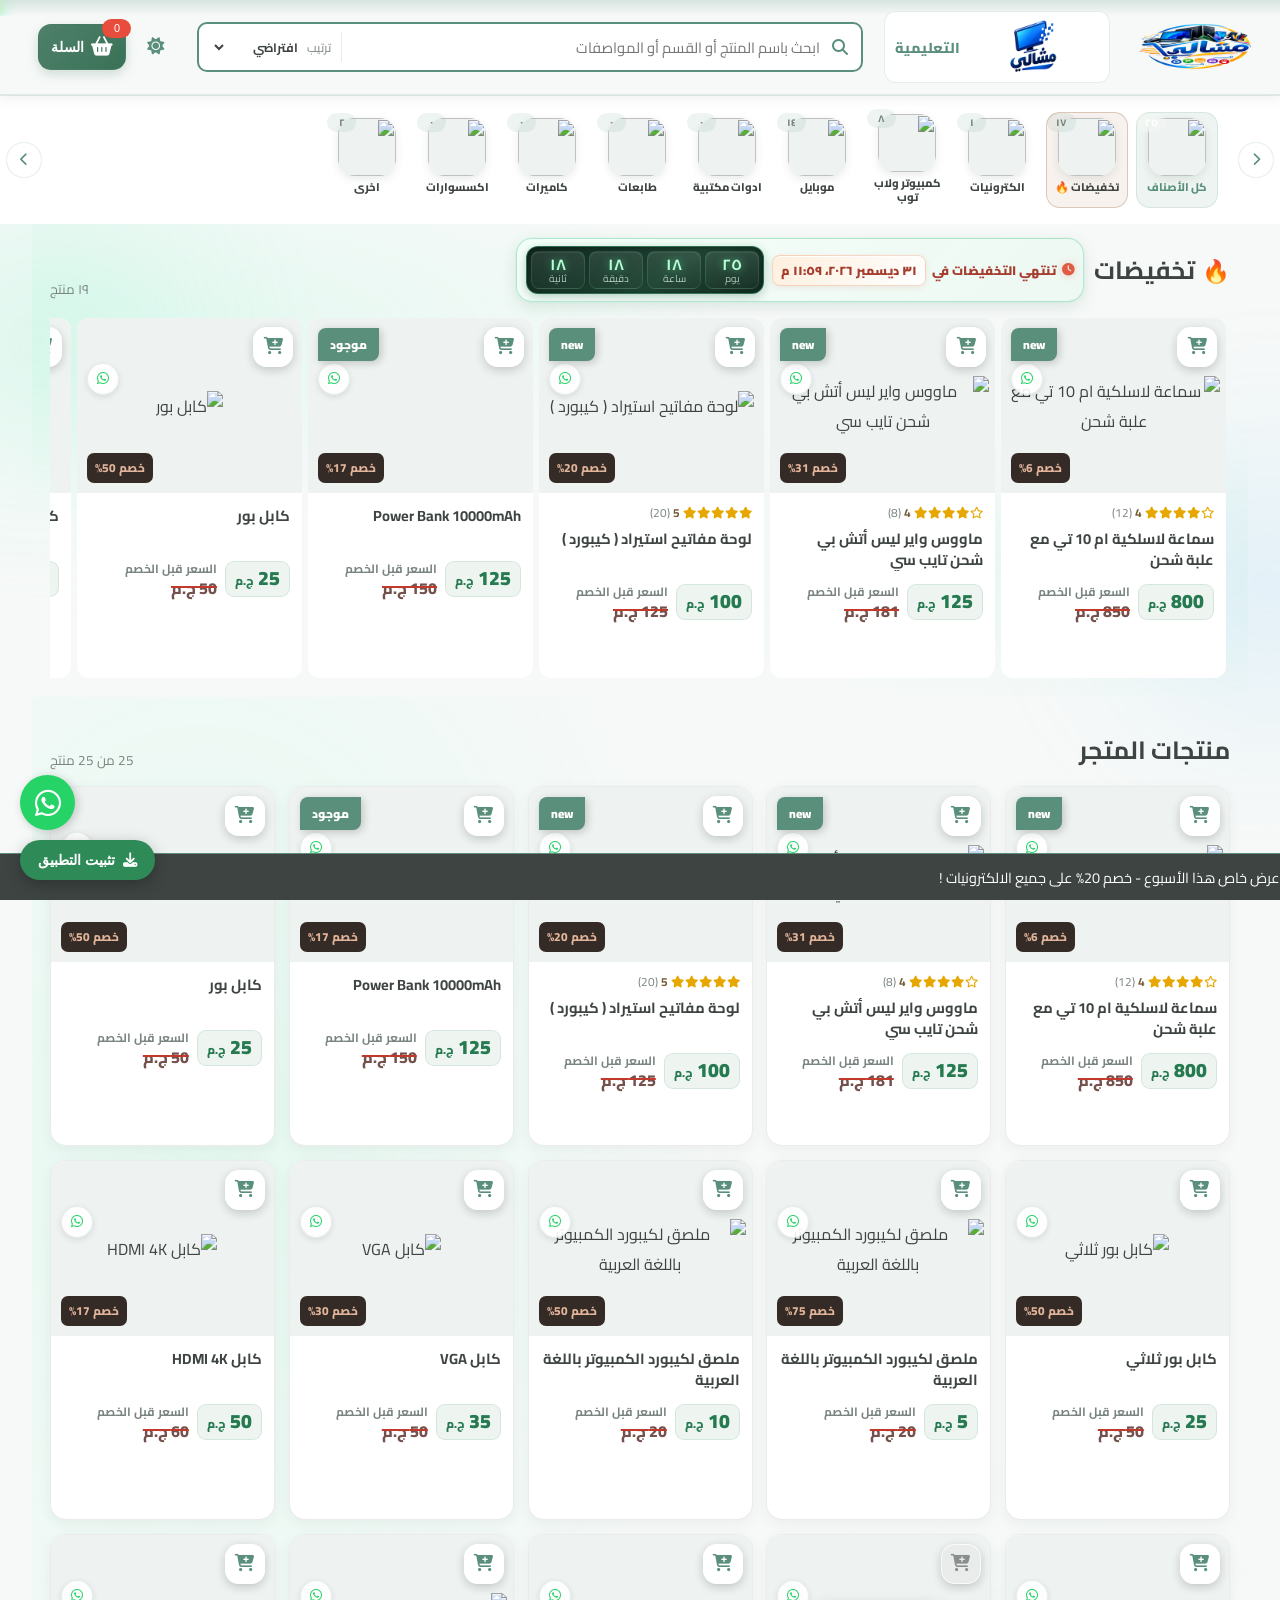
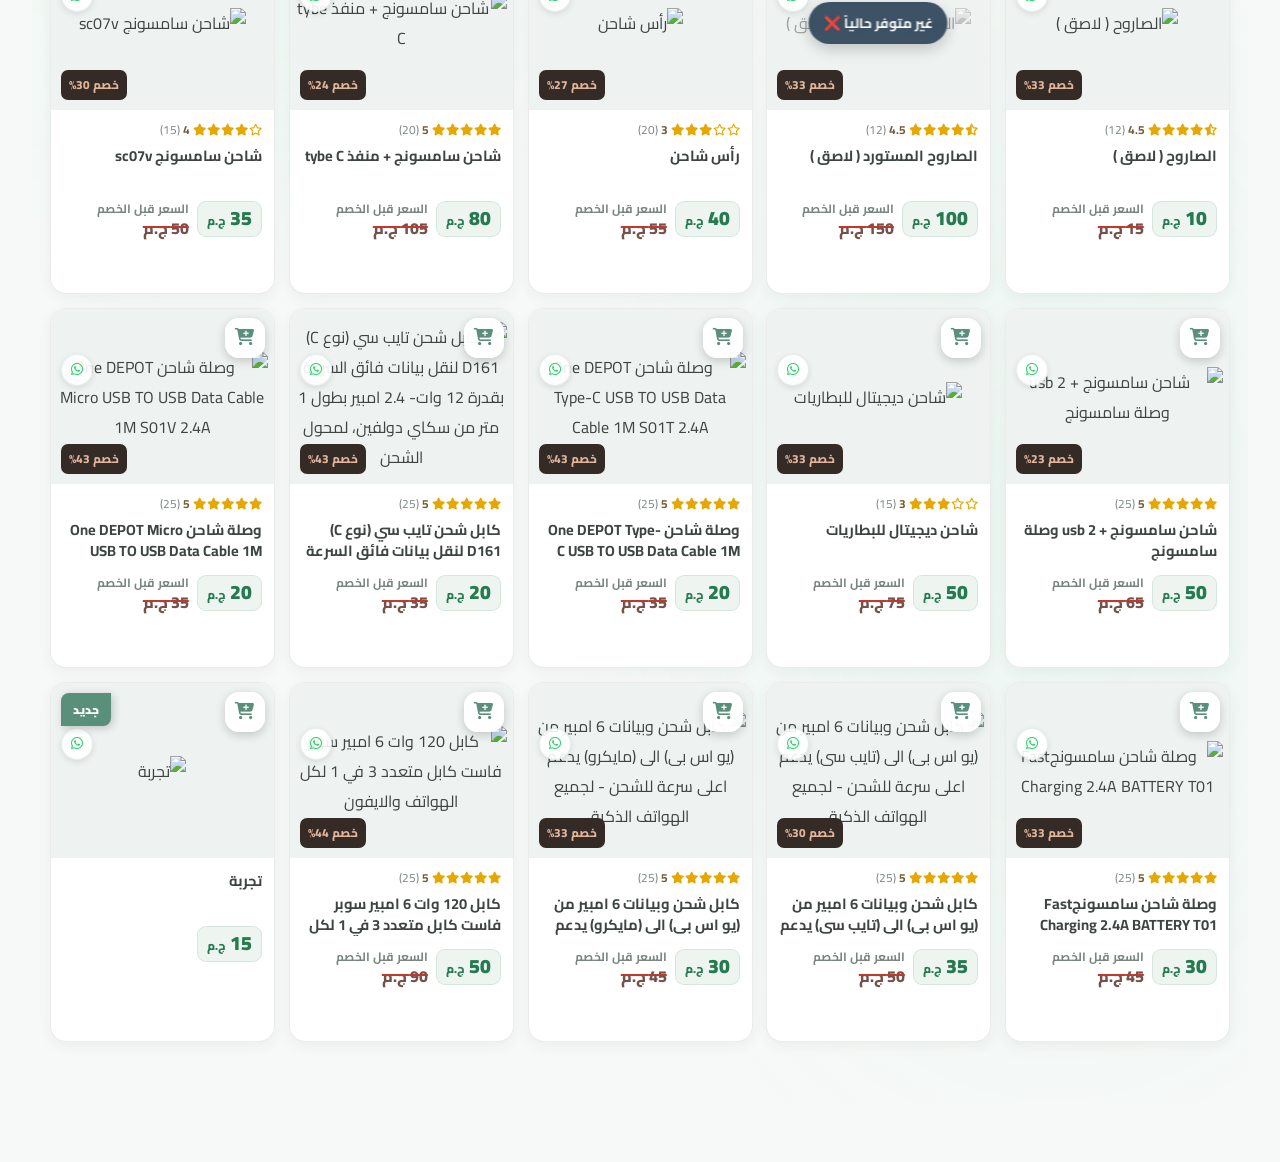
==== index.html @ d58a2458 "Add files via upload" ====
<!DOCTYPE html>
<html lang="ar" dir="rtl">
<head>
    <meta charset="UTF-8">
    <link rel="preload" as="image" href="logo-splash.png" fetchpriority="high">
    <meta name="viewport" content="width=device-width, initial-scale=1.0, viewport-fit=cover">
    <title>متجر مشالى | الإلكترونيات</title>
    <meta id="site-meta-description" name="description" content="متجر مشالى للإلكترونيات والفيديوهات التعليمية — تصفح الأصناف واطلب مباشرة عبر واتساب.">
    <link rel="canonical" href="https://mashily.github.io/mashily-store/">
    <meta property="og:type" content="website">
    <meta property="og:locale" content="ar_AR">
    <meta property="og:url" content="https://mashily.github.io/mashily-store/">
    <meta id="site-og-title" property="og:title" content="متجر مشالى | الإلكترونيات">
    <meta id="site-og-description" property="og:description" content="تصفح أصناف متجر مشالى واطلب مباشرة عبر واتساب.">
    <meta id="site-og-image" property="og:image" content="https://mashily.github.io/mashily-store/logo.png">
    <meta property="og:image:alt" content="متجر مشالى">
    <meta name="twitter:card" content="summary_large_image">
    <meta id="site-twitter-title" name="twitter:title" content="متجر مشالى | الإلكترونيات">
    <meta id="site-twitter-description" name="twitter:description" content="تصفح أصناف متجر مشالى واطلب مباشرة عبر واتساب.">
    <meta id="site-twitter-image" name="twitter:image" content="https://mashily.github.io/mashily-store/logo.png">
    <link rel="manifest" href="manifest.json">
    <meta id="site-theme-color" name="theme-color" content="#f7f9f8">
    <meta id="site-application-name" name="application-name" content="مشالى">
    <link id="site-favicon" rel="icon" type="image/png" href="logo.png">
    <link id="site-apple-touch-icon" rel="apple-touch-icon" href="icon-192.png">
    <link rel="stylesheet" href="style.css">
    <link rel="stylesheet" href="https://cdnjs.cloudflare.com/ajax/libs/font-awesome/6.4.0/css/all.min.css">
    <style>
        .payment-options {
            display: flex;
            gap: 8px;
            justify-content: center;
        }
        .payment-option label {
            display: flex;
            flex-direction: column;
            align-items: center;
            padding: 6px 4px;
            border: 2px solid #ddd;
            border-radius: 10px;
            cursor: pointer;
            transition: all 0.3s;
            width: 55px;
            background: var(--bg);
        }
        .payment-option input[type="radio"] { display: none; }
        .payment-option input[type="radio"]:checked + label { border-color: var(--primary); background: #fff; box-shadow: 0 0 10px rgba(230, 126, 34, 0.3); }
        .payment-option i { font-size: 1.2rem; margin-bottom: 2px; color: var(--primary); }
        .payment-option span { font-size: 0.6rem; font-weight: bold; color: var(--text); }
        .payment-action label {
            border-color: #25d366;
            background: #f0fff4;
        }
        .payment-action label:hover {
            background: #d4edda;
        }
        .payment-action i {
            color: #25d366 !important;
        }
    </style>
</head>
<body>
    <div id="app-splash" class="app-splash" role="status" aria-live="polite">
        <img id="app-splash-image" src="logo-splash.png" alt="شعار متجر مشالى" width="512" height="224" fetchpriority="high" decoding="async">
        <span>جاري تحميل المتجر...</span>
    </div>
    <div class="site-electric-background" aria-hidden="true">
        <span class="site-electric-glow site-electric-glow-one"></span>
        <span class="site-electric-glow site-electric-glow-two"></span>
        <span class="site-electric-trace site-electric-trace-one"></span>
        <span class="site-electric-trace site-electric-trace-two"></span>
    </div>
    <header class="market-header">
        <div class="market-electric-effect" aria-hidden="true">
            <span class="market-electric-bolt"><i class="fas fa-bolt"></i></span>
        </div>
        <div class="market-header-main">
            <a class="market-brand" href="index.html" aria-label="متجر مشالى" onclick="triggerAdmin(event)">
                <img class="store-brand-logo" src="logo.png" alt="شعار متجر مشالى">
            </a>
            <a id="store-academy-link" class="market-academy-link" href="academy.html">
                <img id="store-academy-icon" class="academy-video-icon" src="video.png" alt="" aria-hidden="true">
                <span id="store-academy-name">أكاديمية مشالى للإلكترونيات</span>
            </a>
            <div class="market-search">
                <i class="fas fa-search" aria-hidden="true"></i>
                <input type="search" id="search-input" oninput="searchProducts()" placeholder="ابحث باسم المنتج أو القسم أو المواصفات" autocomplete="off" aria-label="البحث في المنتجات">
                <button type="button" id="search-clear-btn" onclick="clearProductSearch()" aria-label="مسح البحث" hidden><i class="fas fa-times"></i></button>
                <label class="market-sort" for="product-sort">ترتيب
                    <select id="product-sort" onchange="sortProducts(this.value)" aria-label="ترتيب المنتجات">
                        <option value="default">افتراضي</option>
                        <option value="price_low">السعر: الأقل</option>
                        <option value="price_high">السعر: الأعلى</option>
                    </select>
                </label>
            </div>
            <div class="market-actions">
                <div class="market-theme-wrap">
                    <button class="market-icon-button" type="button" onclick="toggleThemeMenu(event)" aria-label="تغيير المظهر"><i id="theme-icon" class="fas fa-moon"></i></button>
                    <div id="theme-menu" class="market-theme-menu">
                        <button onclick="setTheme('dark', event)" title="داكن هادئ"><i class="fas fa-moon"></i></button>
                        <button onclick="setTheme('light', event)" title="فاتح"><i class="fas fa-sun"></i></button>
                        <button onclick="setTheme('white', event)" title="أبيض"><i class="fas fa-circle"></i></button>
                        <button onclick="setTheme('neon', event)" title="نيون"><i class="fas fa-bolt"></i></button>
                        <button onclick="setTheme('gold', event)" title="ذهبي"><i class="fas fa-crown"></i></button>
                        <button onclick="setTheme('ocean', event)" title="أزرق"><i class="fas fa-water"></i></button>
                        <button onclick="setTheme('rose', event)" title="وردي"><i class="fas fa-heart"></i></button>
                        <button onclick="setTheme('mint', event)" title="نعناعي"><i class="fas fa-leaf"></i></button>
                    </div>
                </div>
                <button class="market-icon-button market-badge-button market-cart-button" type="button" onclick="toggleCart(true)" aria-label="سلة المشتريات">
                    <i class="fas fa-shopping-basket"></i><span class="market-cart-label">السلة</span><span id="cart-badge" class="market-badge">0</span>
                </button>
            </div>
        </div>
    </header>
    <nav class="market-category-bar" aria-label="أقسام المتجر">
        <button class="category-scroll-button category-scroll-previous" type="button" onclick="scrollProductCategories(-1)" aria-label="تحريك الأقسام إلى اليمين" title="تحريك الأقسام إلى اليمين">
            <i class="fas fa-chevron-right" aria-hidden="true"></i>
        </button>
        <div id="product-cats" aria-label="أقسام المنتجات"></div>
        <button class="category-scroll-button category-scroll-next" type="button" onclick="scrollProductCategories(1)" aria-label="تحريك الأقسام إلى اليسار" title="تحريك الأقسام إلى اليسار">
            <i class="fas fa-chevron-left" aria-hidden="true"></i>
        </button>
    </nav>

    <section id="offers-catalog" class="offers-catalog" aria-labelledby="offers-catalog-title" hidden>
        <div class="store-catalog-heading">
            <div class="offers-heading-title-group">
                <h2 id="offers-catalog-title">تخفيضات</h2>
                <div class="offers-deadline" data-offers-deadline hidden>
                    <div class="offers-deadline-caption">
                        <i class="fas fa-clock" aria-hidden="true"></i>
                        <span class="offers-deadline-label">تنتهي التخفيضات في</span>
                        <time class="offers-deadline-date" data-offers-end-date></time>
                    </div>
                    <div class="offers-countdown" data-offers-units role="timer" aria-label="الوقت المتبقي لنهاية التخفيضات">
                        <span class="offers-countdown-unit"><strong data-offers-unit="days">0</strong><small>يوم</small></span>
                        <span class="offers-countdown-unit"><strong data-offers-unit="hours">00</strong><small>ساعة</small></span>
                        <span class="offers-countdown-unit"><strong data-offers-unit="minutes">00</strong><small>دقيقة</small></span>
                        <span class="offers-countdown-unit"><strong data-offers-unit="seconds">00</strong><small>ثانية</small></span>
                    </div>
                    <strong class="offers-expired" data-offers-expired hidden>انتهت التخفيضات</strong>
                </div>
            </div>
            <span id="offers-results-count" class="store-results-count"></span>
        </div>
        <div id="offers-products-viewport" class="offers-products-viewport" aria-label="المنتجات المخفضة">
            <div id="offers-products-track" class="offers-products-track"></div>
        </div>
    </section>

    <section class="store-catalog" id="store-catalog" aria-labelledby="store-catalog-title">
        <div class="store-catalog-heading">
            <div class="offers-heading-title-group">
                <h2 id="store-catalog-title">منتجات المتجر</h2>
                <div class="offers-deadline" data-offers-deadline hidden>
                    <div class="offers-deadline-caption">
                        <i class="fas fa-clock" aria-hidden="true"></i>
                        <span class="offers-deadline-label">تنتهي التخفيضات في</span>
                        <time class="offers-deadline-date" data-offers-end-date></time>
                    </div>
                    <div class="offers-countdown" data-offers-units role="timer" aria-label="الوقت المتبقي لنهاية التخفيضات">
                        <span class="offers-countdown-unit"><strong data-offers-unit="days">0</strong><small>يوم</small></span>
                        <span class="offers-countdown-unit"><strong data-offers-unit="hours">00</strong><small>ساعة</small></span>
                        <span class="offers-countdown-unit"><strong data-offers-unit="minutes">00</strong><small>دقيقة</small></span>
                        <span class="offers-countdown-unit"><strong data-offers-unit="seconds">00</strong><small>ثانية</small></span>
                    </div>
                    <strong class="offers-expired" data-offers-expired hidden>انتهت التخفيضات</strong>
                </div>
            </div>
            <span id="store-results-count" class="store-results-count" role="status" aria-live="polite"></span>
        </div>
        <main class="products-grid" id="products-grid" aria-label="منتجات المتجر"></main>
    </section>

    <div class="news-ticker">
        <div class="ticker-content" id="ticker-text">🔥 أهلاً بكم في متجر مشالى للإلكترونيات - جودة نثق بها 🔥</div>
    </div>
    <div id="store-toast" class="store-toast" role="status" aria-live="polite" aria-atomic="true"></div>

    <div id="cart-sidebar" class="cart-sidebar" style="width: 350px; background: var(--card); display:flex; flex-direction:column;">
        <!-- رأس السلة -->
        <div style="display:flex; justify-content:space-between; align-items:center; padding:15px; background: var(--primary); color:white; border-radius: 8px 8px 0 0;">
            <h4 style="margin:0; font-size:1.2rem;">🛒 السلة</h4>
            <button onclick="toggleCart(false)" style="background:none; border:none; color:white; font-size:1.5rem; cursor:pointer; padding:0; width:30px; height:30px; display:flex; align-items:center; justify-content:center;">✕</button>
        </div>

        <!-- قائمة المنتجات - تأخذ كل المساحة المتاحة -->
        <div id="cart-items" style="flex:1; overflow-y:auto; padding:15px; border-bottom: 2px solid var(--primary);"></div>

        <!-- قسم الدفع والإجمالي -->
        <div class="cart-footer" style="background: var(--card); padding: 12px 15px; overflow-y:auto;">
            
            <!-- طريقة الدفع -->
            <div style="margin-bottom:10px;">
                <p style="margin:0 0 7px; font-size:.8rem; color:var(--text-light);">طريقة الدفع المفضلة</p>
                <div class="cart-payment-options">
                    <button class="cart-payment-option active" type="button" aria-pressed="true" aria-expanded="false" onclick="togglePayment('cash', this)">
                        <i class="fas fa-university" style="font-size:0.8rem;"></i> تحويل بنكي
                    </button>
                    <button class="cart-payment-option" type="button" aria-pressed="false" aria-expanded="false" onclick="togglePayment('vodafone', this)">
                        <i class="fas fa-mobile-alt" style="font-size:0.8rem;"></i> فودافون
                    </button>
                    <button class="cart-payment-option" type="button" aria-pressed="false" aria-expanded="false" onclick="togglePayment('instapay', this)">
                        <i class="fas fa-university" style="font-size:0.8rem;"></i> Instapay
                    </button>
                </div>
            </div>

            <!-- معلومات الدفع -->
            <div id="bank-info" class="cart-payment-details" hidden>
                <p>التحويل البنكي:</p>
                <b>اسم البنك: <span id="bank-name-display">—</span></b>
                <b>رقم الحساب: <span id="bank-account-display">—</span></b>
            </div>
            <div id="vodafone-info" style="display:none; background:#fff5f5; border:1px solid var(--primary); color:#c0392b; padding:8px; border-radius:6px; font-size:0.8rem; text-align:center; margin-bottom:10px;">
                <p style="margin:0 0 3px 0; font-weight:bold; font-size:0.75rem;">رقم فودافون:</p>
                <b id="vf-number-display" style="font-size:0.9rem; display:block; letter-spacing:1px;">01551831308</b>
            </div>
            <div id="instapay-info" style="display:none; background:#f3e5f5; border:1px solid var(--primary); color:#6a1b9a; padding:8px; border-radius:6px; font-size:0.8rem; text-align:center; margin-bottom:10px;">
                <p style="margin:0 0 3px 0; font-weight:bold; font-size:0.75rem;">حساب انستاباي:</p>
                <b id="ip-username-display" style="font-size:0.9rem; display:block; letter-spacing:1px;">Mashily@instapay</b>
                <div id="ip-qr-container" style="display:none; margin: 8px auto; width: fit-content;">
                    <img id="ip-qr-image" src="" alt="InstaPay QR" style="max-width: 80px; border-radius: 6px;">
                </div>
            </div>

            <!-- كوبون -->
            <div style="margin-bottom:12px;">
                <label style="display:block; font-size:0.85rem; margin-bottom:4px; color:var(--text);">كوبون:</label>
                <div style="display:flex; gap:4px;">
                    <input type="text" id="coupon-input" placeholder="الكود" style="flex:1; padding:6px; border:1px solid var(--border); border-radius:4px; background:var(--bg); color:var(--text); font-size:0.8rem;">
                    <button onclick="applyCoupon()" style="background:var(--primary); color:white; border:none; padding:6px 10px; border-radius:4px; cursor:pointer; font-weight:bold; font-size:0.75rem;">تطبيق</button>
                </div>
                <div id="coupon-msg" style="font-size:0.7rem; margin-top:3px; text-align:center; font-weight:bold; color:var(--primary);"></div>
            </div>

            <!-- الإجمالي -->
            <div id="cart-total-area" style="background:var(--bg); padding:8px; border-radius:6px; border:1px solid var(--border); margin-bottom:12px;">
                <div style="display:flex; justify-content:space-between; margin-bottom:2px; font-size:0.75rem;">
                    <span style="color:var(--text-light);">الفرعي:</span>
                    <span id="subtotal-price" style="color:var(--text); font-size:0.75rem;">0</span>
                </div>
                <div style="display:flex; justify-content:space-between; align-items:center; padding-top:6px; border-top:1px solid var(--border); font-weight:bold;">
                    <span style="color:var(--text); font-size:0.9rem;">الإجمالي:</span>
                    <div style="color:var(--primary); font-size:1rem; font-weight:900;">
                        <span id="total-price">0</span> <small style="font-size:0.6rem; color:var(--text-light);">ج.م</small>
                    </div>
                </div>
            </div>

            <button class="cart-checkout-btn" type="button" onclick="sendToWhatsApp()">
                <i class="fab fa-whatsapp"></i> تأكيد الطلب عبر واتساب
            </button>

            <!-- زر تفريغ السلة -->
            <button class="cart-clear-btn" type="button" onclick="clearCart()">
                <i class="fas fa-trash-alt"></i> إفراغ السلة
            </button>

</div>
    </div>
    <div id="overlay" class="overlay" onclick="if(event.target === this) { toggleCart(false); closeWishlist(); }"></div>

    <!-- Wishlist Sidebar -->
    <div id="wishlist-sidebar" class="cart-sidebar" style="right: auto; left: -350px; transition: left 0.3s ease;">
        <div style="display:flex; justify-content:space-between; align-items:center; padding:15px;">
            <h4>❤️ المفضلة</h4>
            <button onclick="closeWishlist()" style="background:none; border:none; font-size:1.5rem; cursor:pointer; line-height:1;">✕</button>
        </div>
        <div id="wishlist-items" style="padding:10px; overflow-y:auto; height:calc(100% - 60px);"></div>
    </div>

    <!-- نافذة تفاصيل المنتج المنبثقة -->
    <div id="product-details-modal" onclick="if(event.target === this) closeProductModal()">
        <div class="details-content">
            <button onclick="closeProductModal()" class="close-modal-btn">✕</button>
            
            <div class="modal-body-grid">
                <!-- القسم الأيمن: معرض الصور -->
                <div class="modal-gallery-section">
                    <div class="gallery-container">
                        <button class="gallery-btn prev-btn" onclick="changeGalleryImage(-1)"><i class="fas fa-chevron-left"></i></button>
                        <img id="modal-img" class="gallery-img" src="" alt="Product">
                        <div id="modal-video" style="display:none; width:100%; height:100%; align-items:center; justify-content:center;"></div>
                        <button class="gallery-btn next-btn" onclick="changeGalleryImage(1)"><i class="fas fa-chevron-right"></i></button>
                        <button class="gallery-btn fullscreen-btn" onclick="toggleFullscreen()" title="تكبير الشاشة"><i class="fas fa-expand"></i></button>
                    </div>
                    <div id="modal-dots" class="gallery-dots"></div>
                    <div id="modal-thumbnails" class="gallery-thumbnails"></div>
                </div>

                <!-- القسم الأيسر: البيانات -->
                <div class="modal-info-section">
                    <h2 id="modal-title"></h2>
                    <div id="modal-meta" style="display:flex; gap:8px; align-items:center; flex-wrap:wrap;"></div>
                    
                    <div id="modal-price-area"></div>
                    
                    <p id="modal-desc"></p>
                    
                    <div style="margin-top: 10px;">
                        <h4 style="margin: 0 0 8px 0; color: var(--text);">📋 المواصفات:</h4>
                        <div id="modal-specs"></div>
                    </div>
                    
                    <div style="display: flex; gap: 10px; margin-top: auto; padding-top: 20px;">
                        <button id="modal-add-btn" class="btn" style="flex: 2; font-size: 1.1rem; padding: 12px; display: flex; align-items: center; justify-content: center; gap: 10px; box-shadow: 0 4px 15px rgba(0,0,0,0.1);">
                            <i class="fas fa-cart-plus"></i> إضافة للسلة
                        </button>
                        <button id="modal-wishlist-btn" class="btn" style="flex: 0.6; background: var(--bg); color: var(--text); border: 1px solid var(--border); font-size: 1.3rem; padding: 12px; display: flex; align-items: center; justify-content: center;">
                            <i class="far fa-heart"></i>
                        </button>
                        <button id="modal-share-btn" class="btn" style="flex: 1; background: #25d366; color: white; font-size: 1.1rem; padding: 12px; display: flex; align-items: center; justify-content: center; gap: 10px;">
                            <i class="fab fa-whatsapp"></i> مشاركة
                        </button>
                    </div>
                </div>
            </div>
        </div>
    </div>

    <script src="xlsx.full.min.js"></script>
    <script src="excel-loader.js"></script>
    <script src="script.js"></script>
    <script>
        if ('serviceWorker' in navigator) {
            window.addEventListener('load', function() {
                navigator.serviceWorker.register('sw.js').catch(function(err) {
                    console.log('SW registration failed:', err);
                });
            });
        }
    </script>
    <script>
        // زر تثبيت التطبيق (PWA)
        let deferredPrompt = null;
        window.addEventListener('beforeinstallprompt', (e) => {
            e.preventDefault();
            deferredPrompt = e;
            const btn = document.getElementById('install-btn');
            if (btn) btn.style.display = 'flex';
        });
        window.addEventListener('appinstalled', () => {
            const btn = document.getElementById('install-btn');
            if (btn) btn.style.display = 'none';
        });
        document.addEventListener('DOMContentLoaded', () => {
            const btn = document.getElementById('install-btn');
            if (!btn) return;
            const isInstalled = window.matchMedia('(display-mode: standalone)').matches
                || window.navigator.standalone === true;
            if (isInstalled) {
                btn.style.display = 'none';
                return;
            }

            btn.style.display = 'flex';
            btn.addEventListener('click', async () => {
                if (deferredPrompt) {
                    deferredPrompt.prompt();
                    const choice = await deferredPrompt.userChoice;
                    deferredPrompt = null;
                    if (choice && choice.outcome === 'accepted') btn.style.display = 'none';
                    return;
                }

                const isAppleMobile = /iPhone|iPad|iPod/i.test(navigator.userAgent)
                    || (navigator.platform === 'MacIntel' && navigator.maxTouchPoints > 1);
                if (isAppleMobile) {
                    alert('لتثبيت التطبيق على iPhone أو iPad:\\n1. افتح الموقع في Safari.\\n2. اضغط زر المشاركة.\\n3. اختر «إضافة إلى الشاشة الرئيسية».');
                } else {
                    alert('لتثبيت التطبيق، افتح الموقع في Chrome أو Edge، ثم اختر «تثبيت التطبيق» أو «إضافة إلى الشاشة الرئيسية» من قائمة المتصفح.');
                }
            });
        });
    </script>
    <button id="install-btn" style="display:none; position:fixed; bottom:20px; left:20px; background:#2e8b57; color:white; border:none; padding:12px 18px; border-radius:50px; cursor:pointer; font-weight:bold; font-size:0.9rem; box-shadow:0 4px 15px rgba(0,0,0,0.25); z-index:3000; align-items:center; gap:8px;">
        <i class="fas fa-download"></i> تثبيت التطبيق
    </button>
    <a id="wa-float-btn" href="https://wa.me/201551831308?text=%D8%A3%D8%B1%D9%8A%D8%AF%20%D8%AA%D8%B5%D9%81%D8%AD%20%D8%A7%D9%84%D9%85%D8%AA%D8%AC%D8%B1%3A%20https%3A%2F%2Fmashily.github.io%2Fmashily-store%2F" class="whatsapp-float" target="_blank">
        <i class="fab fa-whatsapp"></i>
    </a>
</body>
</html>
---- style.css ----
/* استيراد الخط العربي الاحترافي */
@import url('https://fonts.googleapis.com/css2?family=Cairo:wght@400;700;900&display=swap');

:root {
    --primary: #5a8f7b;
    --bg: #f7f9f8;
    --card: #eef2f0;
    --text: #3d4442;
    --text-light: #7a8580;
    --card-bg: #ffffff;
    --border: rgba(90,143,123,0.15);
    --ticker-bg: #3d4442;
}
/* Black theme - calm default */
[data-theme="dark"] {
    --primary: #9bb8a7;
    --bg: #141719;
    --card: #1c2022;
    --text: #e5e9e6;
    --text-light: #a5ada8;
    --card-bg: #1c2022;
    --border: rgba(155,184,167,0.16);
    --ticker-bg: #1c2022;
}

[data-theme="light"] {
    --primary: #5a8f7b;
    --bg: #f7f9f8;
    --card: #eef2f0;
    --text: #3d4442;
    --card-bg: #ffffff;
    --text-light: #7a8580;
    --border: rgba(90,143,123,0.15);
    --ticker-bg: #3d4442;
}

/* White Theme - أبيض نقي */
[data-theme="white"] {
    --primary: #2e8b57;
    --bg: #ffffff;
    --card: #f9fafb;
    --text: #1f2937;
    --card-bg: #ffffff;
    --text-light: #6b7280;
    --border: #e5e7eb;
    --ticker-bg: #14532d;
}

/* Ocean Theme - أزرق هادئ */
[data-theme="ocean"] {
    --primary: #2f6f8f;
    --bg: #f4f8fa;
    --card: #e8f0f4;
    --text: #2c3e50;
    --card-bg: #ffffff;
    --text-light: #718391;
    --border: rgba(47,111,143,0.2);
    --ticker-bg: #2c3e50;
}

/* Rose Theme - وردي هادئ */
[data-theme="rose"] {
    --primary: #c97b84;
    --bg: #fdf7f8;
    --card: #f7ecee;
    --text: #4a3b3d;
    --card-bg: #ffffff;
    --text-light: #8a6a6e;
    --border: rgba(201,123,132,0.2);
    --ticker-bg: #4a3b3d;
}

/* Mint Theme - أخضر ناعم */
[data-theme="mint"] {
    --primary: #5b9a7e;
    --bg: #f6faf8;
    --card: #e9f2ee;
    --text: #33423b;
    --card-bg: #ffffff;
    --text-light: #6d8578;
    --border: rgba(91,154,126,0.2);
    --ticker-bg: #33423b;
}

/* Neon Tech Theme */
[data-theme="neon"] {
    --primary: #00D4FF;
    --bg: #000000;
    --card: #0A0A1A;
    --text: #FFFFFF;
    --card-bg: #0A0A1A;
    --text-light: #9aa7b8;
    --border: #00D4FF;
    --ticker-bg: #1A1A2E;
}

/* Premium Gold Theme */
[data-theme="gold"] {
    --primary: #FFD700;
    --bg: #0F0E0B;
    --card: #1A1915;
    --text: #FFFFFF;
    --card-bg: #1A1915;
    --text-light: #b8ad8a;
    --border: #FFD700;
    --ticker-bg: #2C2620;
}

[data-theme="dark"] #theme-icon {
    color: #9bb8a7;
}

body { 
    background: var(--bg); 
    color: var(--text); 
    margin: 0; 
    font-family: 'Cairo', sans-serif; 
    direction: rtl; 
    padding-bottom: 60px; /* مساحة للشريط السفلي */
    transition: 0.3s;
    isolation: isolate;
}

/* الهيدر وشعار مشالي والأكاديمية */
header { 
    background: var(--card); 
    padding: 0; 
    border-bottom: 2px solid var(--primary); 
    position: sticky; 
    top: 0; 
    z-index: 1000;
    box-shadow: 0 2px 10px rgba(0,0,0,0.1);
}
.header-top { display: flex; justify-content: space-between; align-items: center; gap: 10px; }
.logo, .academy-link { 
    text-decoration: none; 
    color: var(--primary); 
    font-weight: 900; 
    font-size: 1.4rem; 
    display: flex; 
    align-items: center; 
    gap: 5px; 
}
.academy-link { font-size: 1rem; background: rgba(230, 126, 34, 0.1); padding: 5px 15px; border-radius: 20px; }

/* زر الثيمات */
#theme-icon {
    color: var(--primary);
    transition: all 0.3s ease;
}

/* تأثيرات الثيمات على الأيقونة */
[data-theme="light"] #theme-icon {
    color: #5a8f7b;
}

[data-theme="white"] #theme-icon {
    color: #2e8b57;
}

[data-theme="ocean"] #theme-icon {
    color: #2f6f8f;
}

[data-theme="rose"] #theme-icon {
    color: #c97b84;
}

[data-theme="mint"] #theme-icon {
    color: #5b9a7e;
}

[data-theme="neon"] #theme-icon {
    color: #00D4FF;
    text-shadow: 0 0 10px #00D4FF;
}

[data-theme="gold"] #theme-icon {
    color: #FFD700;
    text-shadow: 0 0 8px #FFD700;
}

/* أزرار الأقسام (العروض) */
.cat-nav-scroll { 
    display: flex; 
    overflow-x: auto; 
    gap: 12px; 
    padding: 15px 10px; 
    white-space: nowrap; 
    scrollbar-width: none; 
}
.cat-nav-scroll::-webkit-scrollbar { display: none; }

.cat-btn-chip { 
    background: var(--card); 
    color: var(--text); 
    border: 1px solid rgba(0,0,0,0.08); 
    padding: 8px 22px; 
    border-radius: 50px; 
    cursor: pointer; 
    font-size: 0.9rem; 
    font-weight: 700; 
    transition: all 0.3s cubic-bezier(0.25, 0.8, 0.25, 1); 
    box-shadow: 0 2px 6px rgba(0,0,0,0.05);
}
.cat-btn-chip:hover { transform: translateY(-3px); box-shadow: 0 5px 12px rgba(0,0,0,0.1); border-color: var(--primary); color: var(--primary); }
.cat-btn-chip.active { background: var(--primary); color: white; border-color: var(--primary); box-shadow: 0 4px 12px rgba(230, 126, 34, 0.4); }
.cat-btn-chip.active:hover { color: white; transform: translateY(-1px); }

/* كارت المنتج المطور - ضبط المسافات صفر */
.products-grid { 
    display: grid; 
    grid-template-columns: repeat(auto-fill, minmax(150px, 1fr)); 
    gap: 8px; 
    padding: 8px; 
}
.product-card { 
    background: var(--card); 
    border-radius: 10px; 
    overflow: hidden; 
    border: 1px solid rgba(0,0,0,0.05); 
    text-align: center; 
    position: relative; 
    transition: 0.3s;
}
.product-card{cursor: pointer;}

/* --- شارة المنتج الاحترافية الجديدة --- */
.pro-badge {
    position: absolute;
    top: 10px;
    left: 10px; /* تظهر في الزاوية اليسرى العلوية */
    background: var(--primary);
    color: white; 
    font-size: 0.75rem; 
    padding: 5px 12px; 
    font-weight: 900; 
    border-radius: 8px 0 8px 0; /* حواف مائلة عصرية */
    z-index: 10;
    box-shadow: 2px 2px 8px rgba(0,0,0,0.2);
    overflow: hidden; /* لإخفاء لمعان الحركة */
    animation: badgePulse 3s infinite;
}

/* لون خاص للعروض */
.pro-badge.offer {
    background: #e74c3c;
    animation: badgeShake 4s infinite;
}

/* حركة اللمعان الاحترافية */
.pro-badge::before {
    content: '';
    position: absolute;
    top: 0; left: -100%;
    width: 100%; height: 100%;
    background: linear-gradient(90deg, transparent, rgba(255,255,255,0.4), transparent);
    animation: shimmer 2.5s infinite;
}

/* شارة نفدت الكمية */
.out-badge {
    position: absolute; z-index: 2;
    top: 50%; left: 50%;
    transform: translate(-50%, -50%);
    background: rgba(52, 73, 94, 0.95);
    color: white; padding: 8px 15px;
    border-radius: 30px; font-weight: bold;
    font-size: 0.85rem; white-space: nowrap;
    box-shadow: 0 5px 15px rgba(0,0,0,0.2);
    backdrop-filter: blur(2px);
}
.product-unavailable .img-container img {
    filter: grayscale(100%);
    opacity: 0.48;
}
.product-unavailable .qty-btn:disabled,
#modal-add-btn:disabled {
    cursor: not-allowed;
    opacity: 0.75;
}

/* تعريف الحركات */
@keyframes shimmer { 100% { left: 100%; } }
@keyframes badgePulse { 0%, 100% { transform: scale(1); } 50% { transform: scale(1.05); } }
@keyframes badgeShake { 0%, 100% { transform: rotate(0deg); } 10% { transform: rotate(5deg); } 20% { transform: rotate(-5deg); } 30% { transform: rotate(0deg); } }

/* توحيد مقاسات الصور */
.img-container { 
    width: 100%; 
    height: 115px; 
    background: #fff; 
    display: flex; 
    align-items: center; 
    justify-content: center; 
    position: relative; 
    cursor: pointer;
    margin-top: 0; /* مسافة صفر */
}
.img-container img { 
    max-width: 95%; 
    max-height: 95%; 
    object-fit: contain; /* تصغير الصورة بحجم ثابت */
}

/* طبقة معلومات الصنف عند الضغط */
.product-info-overlay {
    position: absolute; 
    top: 0; 
    left: 0; 
    width: 100%; 
    height: 100%;
    background: rgba(230, 126, 34, 0.95); 
    color: white;
    display: flex; 
    align-items: center; 
    justify-content: center;
    padding: 10px; 
    font-size: 0.8rem; 
    font-weight: bold;
    opacity: 0; 
    transition: 0.3s; 
    pointer-events: none; 
    z-index: 5;
    text-align: center;
}
.product-card.show-info .product-info-overlay { opacity: 1; }

/* كارت المنتج المطور - ضغط المسافات لأقصى درجة */
.products-grid { 
    display: grid; 
    grid-template-columns: repeat(auto-fill, minmax(150px, 1fr)); 
    gap: 8px; 
    padding: 8px; 
}

.product-card { 
    background: var(--card); 
    border-radius: 10px; 
    overflow: hidden; 
    border: 1px solid rgba(0,0,0,0.05); 
    text-align: center; 
    position: relative; 
    display: flex;
    flex-direction: column;
    box-shadow: 0 2px 6px rgba(0,0,0,0.08);
    transition: all 0.3s ease;
}

.product-card:hover {
    box-shadow: 0 8px 20px rgba(102, 126, 234, 0.25);
    transform: translateY(-4px) scale(1.02);
    border-color: rgba(102, 126, 234, 0.2);
}

.product-card:hover .img-container img {
    transform: scale(1.08);
}

.product-card:hover .qty-btn {
    background: linear-gradient(135deg, var(--primary) 0%, #667eea 100%);
    transform: scale(1.05);
    box-shadow: 0 4px 12px rgba(102, 126, 234, 0.3);
}


/* توحيد مقاسات الصور وضغطها */
.img-container { 
    width: 100%; 
    height: 125px; /* ارتفاع مضغوط لكارت أصغر */
    background: #fff; 
    display: flex; 
    align-items: center; 
    justify-content: center; 
    position: relative; 
    cursor: pointer;
}

.img-container img { 
    max-width: 95%; 
    max-height: 95%; 
    object-fit: contain;
    transition: transform 0.3s ease;
}

/* منطقة البيانات - ديناميكية */
.product-details { 
    padding: 2px 3px 3px 3px; /* مسافات صفرية تقريباً */
    display: flex;
    flex-direction: column;
    justify-content: flex-end;
    flex-grow: 1;
    gap: 0px; /* لا توجد مسافة بين العناصر */
}

.product-details h4 { 
    margin: 0px 0 0px 0; /* مسافة صفر تماماً */
    padding: 0;
    font-size: 0.7rem; /* خط أصغر */
    line-height: 1.1;
    min-height: auto; /* ديناميكي */
    display: -webkit-box;
    -webkit-line-clamp: 2;
    line-clamp: 2;
    -webkit-box-orient: vertical;
    overflow: hidden;
    color: var(--text);
    font-weight: 600;
}

.price-tag { 
    color: var(--primary); 
    font-weight: 900; 
    margin: 0px 0 0px 0; /* مسافة صفر */
    padding: 0;
    font-size: 0.75rem; 
}

.product-rating {
    display: inline-flex;
    align-items: center;
    justify-content: center;
    gap: 3px;
    color: var(--text-light);
    font-size: 0.62rem;
    line-height: 1.2;
    white-space: nowrap;
}
.rating-stars {
    display: inline-flex;
    gap: 1px;
    color: #e6a700;
    direction: ltr;
}
.rating-value { font-weight: 700; }
.rating-count { color: var(--text-light); }
.modal-info-section .product-rating { font-size: 0.9rem; }

/* عداد العروض الخاصة */
.countdown-timer {
    font-size: 0.7rem;
    color: #c0392b;
    font-weight: bold;
    background: #fff5f5;
    padding: 2px 6px;
    border-radius: 15px;
    margin: 0px 0 0px 0; /* إزالة المسافات */
    border: 1px dashed #e74c3c;
    display: inline-block;
    animation: pulseTimer 2s infinite;
}
@keyframes pulseTimer { 0%, 100% { opacity: 1; } 50% { opacity: 0.8; } }

.qty-btn { 
    background: var(--primary); 
    color: white; 
    border: none; 
    padding: 3px 2px; 
    width: 100%; 
    border-radius: 5px; 
    cursor: pointer; 
    font-weight: bold;
    font-size: 0.62rem;
    transition: all 0.2s;
    margin: 0px 0 0 0; /* مسافة صفر */
}

.qty-btn:hover {
    background: var(--primary-dark, #5a67d8);
    box-shadow: 0 2px 4px rgba(102, 126, 234, 0.3);
}

/* شريط الأخبار في أسفل الشاشة ثابت */
.news-ticker { 
    position: fixed; 
    bottom: 0; 
    left: 0; 
    width: 100%; 
    background: var(--ticker-bg); 
    color: white; 
    padding: 8px 0; 
    z-index: 2000; 
    overflow: hidden;
    border-top: 1px solid var(--primary);
}
.ticker-content { 
    display: inline-block; 
    white-space: nowrap; 
    animation: ticker 20s linear infinite; 
    font-size: 0.9rem;
}
@keyframes ticker { 0% { transform: translateX(-100%); } 100% { transform: translateX(100%); } }

/* أزرار عامة احترافية */
.btn {
    background: var(--primary);
    color: white;
    border: none;
    padding: 10px 20px;
    border-radius: 8px;
    cursor: pointer;
    font-weight: bold;
    transition: all 0.3s ease;
}

.btn:hover {
    transform: translateY(-2px);
    box-shadow: 0 4px 12px rgba(102, 126, 234, 0.3);
}

[data-theme="gold"] .btn {
    color: #000;
}

/* إشعار المشترين */
.social-proof-toast { 
    position: fixed; 
    bottom: 70px; 
    right: 15px; 
    background: var(--card); 
    border: 1px solid var(--primary); 
    padding: 8px 15px; 
    border-radius: 10px;
    box-shadow: 0 4px 15px rgba(0,0,0,0.2);
    z-index: 2500; 
    font-size: 0.8rem; 
    display: none; 
    animation: fadeIn 0.5s;
}
.social-proof-toast.show { display: block; }
@keyframes fadeIn { from { opacity: 0; transform: translateY(20px); } to { opacity: 1; transform: translateY(0); } }

/* السلة الجانبية */
.cart-sidebar { 
    position: fixed; 
    left: -100%; 
    top: 0; 
    width: 300px; 
    height: 100%; 
    background: var(--card); 
    z-index: 3500; 
    transition: 0.4s; 
    box-shadow: 2px 0 15px rgba(0,0,0,0.3);
    pointer-events: auto;
}
.cart-sidebar.active { left: 0; pointer-events: auto; }

#wishlist-sidebar {
    position: fixed !important;
    right: auto !important;
    left: -100% !important;
    width: 300px;
    height: 100%;
    transition: left 0.4s ease !important;
    pointer-events: auto;
    visibility: hidden;
}

#wishlist-sidebar.active {
    left: 0 !important;
    visibility: visible;
}

.overlay { position: fixed; top: 0; left: 0; width: 100%; height: 100%; background: rgba(0,0,0,0.2); display: none; z-index: 2500; pointer-events: none; }
.overlay.active { display: block; pointer-events: auto; }

/* تأثير التحميل skeleton */
.skeleton-card { background: #eee; height: 240px; border-radius: 10px; position: relative; overflow: hidden; }
.skeleton-card::after {
    content: ""; position: absolute; top: 0; left: -100%; width: 100%; height: 100%;
    background: linear-gradient(90deg, transparent, rgba(255,255,255,0.4), transparent);
    animation: loading 1.5s infinite;
}
@keyframes loading { 100% { left: 100%; } }

/* زر واتساب عائم أسفل اليسار */
.whatsapp-float {
    position: fixed;
    bottom: 70px; /* فوق شريط الأخبار */
    left: 20px;
    background: #25d366;
    color: white;
    width: 55px;
    height: 55px;
    border-radius: 50%;
    display: flex;
    align-items: center;
    justify-content: center;
    font-size: 30px;
    box-shadow: 2px 2px 10px rgba(0,0,0,0.2);
    z-index: 2000;
    text-decoration: none;
    transition: 0.3s;
}
.whatsapp-float:hover { transform: scale(1.1); }

/* ضبط شكل السلة */
.cart-sidebar {
    display: flex;
    flex-direction: column;
}

#cart-items {
    flex-grow: 1;
    overflow-y: auto;
    padding: 15px;
}

.cart-item-compact {
    display: flex;
    align-items: center;
    gap: 10px;
    background: var(--bg);
    padding: 10px;
    border-radius: 10px;
    margin-bottom: 10px;
    border: 1px solid rgba(0,0,0,0.05);
    pointer-events: auto;
}

.cart-item-compact button {
    pointer-events: auto;
    cursor: pointer;
}

.cart-item-img {
    width: 45px;
    height: 45px;
    object-fit: contain;
    background: white;
    border-radius: 5px;
}

.cart-footer {
    padding: 0 20px 20px;
    background: var(--card);
    border-top: 2px solid var(--primary);
    box-shadow: 0 -5px 15px rgba(0,0,0,0.05);
}

/* أيقونة المفضلة */
.wishlist-btn {
    position: absolute;
    top: 8px;
    right: 8px;
    background: rgba(255, 255, 255, 0.95);
    border: none;
    width: 32px;
    height: 32px;
    border-radius: 50%;
    cursor: pointer;
    font-size: 1.1rem;
    display: flex;
    align-items: center;
    justify-content: center;
    transition: all 0.3s ease;
    z-index: 15;
    box-shadow: 0 2px 8px rgba(0,0,0,0.15);
    color: #333;
}

.wishlist-btn:hover {
    background: white;
    transform: scale(1.15);
    box-shadow: 0 4px 12px rgba(231, 76, 60, 0.25);
}

.wishlist-btn.active {
    color: #e74c3c;
    animation: heartBeat 0.4s ease;
}

/* تأثيرات خاصة لكل ثيم */

/* Light Theme - Default */
[data-theme="light"] .wishlist-btn {
    background: rgba(255, 255, 255, 0.95);
    color: #333;
}

[data-theme="light"] .wishlist-btn.active {
    color: #e74c3c;
}

/* Neon Theme */
[data-theme="neon"] .wishlist-btn {
    background: rgba(15, 23, 42, 0.95);
    color: #FFFFFF;
}

[data-theme="neon"] .wishlist-btn.active {
    color: #00D4FF;
}

/* Gold Theme */
[data-theme="gold"] .wishlist-btn {
    background: rgba(15, 23, 42, 0.95);
    color: #FFFFFF;
}

[data-theme="gold"] .wishlist-btn.active {
    color: #FFD700;
}

/* Light Theme - Default */
[data-theme="light"] .qty-btn {
    background: linear-gradient(135deg, #e67e22, #d35400);
    box-shadow: 0 2px 8px rgba(230, 126, 34, 0.2);
}

[data-theme="light"] .qty-btn:hover {
    box-shadow: 0 4px 15px rgba(230, 126, 34, 0.4);
}

[data-theme="light"] .product-card {
    border-color: rgba(0,0,0,0.08);
}

/* Neon Theme - Neon Glow */
[data-theme="neon"] .qty-btn {
    background: linear-gradient(135deg, #00D4FF, #9D4EDD);
    box-shadow: 0 0 10px #00D4FF, 0 0 20px #9D4EDD;
    text-shadow: 0 0 10px rgba(0, 212, 255, 0.5);
}

[data-theme="neon"] .qty-btn:hover {
    box-shadow: 0 0 20px #00D4FF, 0 0 30px #9D4EDD;
    transform: scale(1.05) translateY(-2px);
}

[data-theme="neon"] .product-card {
    border-color: #00D4FF;
}

/* Premium Gold Theme - Gold Shine */
[data-theme="gold"] .qty-btn {
    background: linear-gradient(135deg, #FFD700, #FFA500);
    box-shadow: 0 4px 15px rgba(255, 215, 0, 0.4);
}

[data-theme="gold"] .qty-btn:hover {
    box-shadow: 0 6px 20px rgba(255, 215, 0, 0.6);
    transform: scale(1.05) translateY(-2px);
}

[data-theme="gold"] .product-card {
    border-color: #FFD700;
}

@keyframes heartBeat {
    0%, 100% { transform: scale(1); }
    25% { transform: scale(1.3); }
    50% { transform: scale(1.1); }
}
.cat-btn-chip, .product-card, .btn, input, select, textarea {
    transition: background-color 0.3s ease;
}

.social-proof-toast {
    box-shadow: 0 4px 15px rgba(0, 0, 0, 0.1);
}

.cat-btn i {
    margin-left: 8px;
}

/* --- نافذة تفاصيل المنتج (Modal) --- */
#product-details-modal {
    display: none;
    position: fixed;
    top: 0; left: 0;
    width: 100%; height: 100%;
    background: rgba(0,0,0,0.3); /* خلفية أكثر شفافية */
    z-index: 5000;
    align-items: center;
    justify-content: center;
    backdrop-filter: blur(8px); /* زيادة تأثير الضباب */
}

.details-content {
    background: var(--card-bg);
    width: 95%;
    max-width: 1000px; /* عرض أكبر للشاشات الكبيرة */
    border-radius: 15px;
    padding: 0; /* إزالة الحواف الداخلية للتحكم بها في الشبكة */
    position: relative;
    display: flex;
    flex-direction: column;
    box-shadow: 0 10px 30px rgba(0,0,0,0.3);
    border: 1px solid var(--primary);
    max-height: 90vh;
    overflow: hidden;
}

/* تقسيم النافذة لجزئين */
.modal-body-grid {
    display: grid;
    grid-template-columns: 1.2fr 1fr; /* الصورة تأخذ مساحة أكبر قليلاً */
    height: 100%;
    overflow: hidden;
}

/* قسم الصورة */
.modal-gallery-section {
    background: #fff;
    padding: 20px;
    display: flex;
    flex-direction: column;
    justify-content: center;
    border-left: 1px solid rgba(0,0,0,0.05);
}

/* قسم المعلومات */
.modal-info-section {
    padding: 25px;
    overflow-y: auto;
    display: flex;
    flex-direction: column;
    gap: 15px;
    max-height: 85vh; /* لضمان التمرير داخل القسم فقط */
}

/* معرض الصور */
.gallery-container { 
    position: relative; 
    width: 100%; 
    height: 400px; /* تكبير ارتفاع الصورة */
    display: flex; align-items: center; justify-content: center; overflow: hidden;
    cursor: zoom-in; /* شكل المؤشر عند التكبير */
}
.gallery-img { max-width: 100%; max-height: 100%; object-fit: contain; transition: transform 0.3s ease; /* حركة ناعمة للتكبير */ }
.gallery-btn { position: absolute; top: 50%; transform: translateY(-50%); background: rgba(0,0,0,0.1); color: var(--primary); border: none; padding: 10px; cursor: pointer; border-radius: 50%; width: 40px; height: 40px; display: flex; align-items: center; justify-content: center; transition: 0.3s; font-size: 1.2rem; z-index: 100; }
.gallery-btn:hover { background: var(--primary); color: #fff; }
.prev-btn { left: 10px; right: auto; }
.next-btn { right: 10px; left: auto; }

/* زر تكبير الشاشة */
.fullscreen-btn {
    top: 15px; right: 15px; /* في الزاوية العلوية */
    transform: none; /* إلغاء التوسط العمودي */
    background: rgba(255,255,255,0.8);
    color: #333;
    z-index: 10;
}

/* تنسيق وضع ملء الشاشة */
.gallery-container:fullscreen {
    background: #000; /* خلفية سوداء للتركيز */
    display: flex; align-items: center; justify-content: center;
}
.gallery-container:fullscreen .gallery-img {
    max-height: 90vh; /* ضمان عدم خروج الصورة عن الشاشة */
}

.gallery-dots { display: flex; gap: 5px; justify-content: center; margin-top: 10px; }
.dot { width: 10px; height: 10px; background: #ccc; border-radius: 50%; cursor: pointer; }
.dot.active { background: var(--primary); transform: scale(1.2); }

/* شريط الصور المصغرة (Thumbnails) */
.gallery-thumbnails {
    display: flex;
    gap: 10px;
    justify-content: center;
    margin-top: 15px;
    overflow-x: auto;
    padding: 5px;
    scrollbar-width: none; /* إخفاء شريط التمرير */
}
.gallery-thumbnails::-webkit-scrollbar { display: none; }

.thumbnail-img {
    width: 60px; height: 60px;
    object-fit: contain;
    border: 2px solid var(--border);
    border-radius: 8px;
    cursor: pointer;
    transition: all 0.2s ease;
    background: #fff;
    opacity: 0.7;
}
.thumbnail-img:hover { opacity: 1; transform: translateY(-2px); border-color: var(--primary); }
.thumbnail-img.active {
    opacity: 1;
    border-color: var(--primary);
    box-shadow: 0 0 0 2px rgba(230, 126, 34, 0.2);
    transform: scale(1.05);
}

/* تحسينات نافذة المنتج - خطوط كبيرة وأزرار */
#modal-title { font-size: 1.6rem !important; margin: 0 !important; font-weight: 900 !important; line-height: 1.3; }
#modal-desc { font-size: 1rem !important; color: var(--text-light) !important; margin: 0 !important; line-height: 1.6; }
#modal-specs { 
    font-size: 0.95rem !important; 
    line-height: 1.8 !important; 
    color: var(--text) !important; 
    background: var(--bg); 
    padding: 15px; 
    border-radius: 10px; 
    border: 1px solid var(--border);
}
#modal-price-area { font-size: 2rem !important; margin: 10px 0 !important; color: var(--primary); font-weight: 900; }
#modal-meta { font-size: 1rem !important; }

/* زر الإغلاق */
.close-modal-btn {
    position: absolute; top: 15px; left: 15px; 
    background: rgba(0,0,0,0.05); border: none; 
    width: 35px; height: 35px; border-radius: 50%;
    font-size: 1.2rem; cursor: pointer; color: var(--text); 
    z-index: 20; display: flex; align-items: center; justify-content: center;
    transition: 0.3s;
}
.close-modal-btn:hover { background: #e74c3c; color: white; }

/* تجاوب مع الموبايل */
@media (max-width: 768px) {
    header {
        position: static;
    }

    .modal-body-grid { grid-template-columns: 1fr; overflow-y: auto; display: block; }
    .modal-gallery-section { padding: 10px; border-left: none; border-bottom: 1px solid var(--border); }
    .gallery-container { height: 280px; }
    .modal-info-section { padding: 15px; max-height: none; overflow: visible; }
    .details-content { max-height: 95vh; overflow-y: auto; }
}

/* تأثير تحميل الأكاديمية (Skeleton) */
.skeleton-video {
    background: var(--card);
    border-radius: 15px;
    height: 180px;
    position: relative;
    overflow: hidden;
    border: 1px solid var(--border);
}
.skeleton-video::after {
    content: ""; position: absolute; top: 0; left: -100%; width: 100%; height: 100%;
    background: linear-gradient(90deg, transparent, rgba(255,255,255,0.1), transparent);
    animation: loading 1.5s infinite;
}
.skeleton-vid-top { height: 60%; background: rgba(150,150,150,0.15); }
.skeleton-vid-bot { height: 40%; padding: 10px; display: flex; flex-direction: column; gap: 8px; }
.skeleton-line { height: 8px; background: rgba(150,150,150,0.15); border-radius: 4px; }

/* --- تنسيقات الأكاديمية الاحترافية --- */
.academy-hero {
    background: linear-gradient(-45deg, var(--primary), #2c3e50, #2980b9, #6dd5fa);
    background-size: 400% 400%;
    animation: gradientBG 15s ease infinite;
    color: white;
    padding: 30px 20px;
    text-align: center;
    border-radius: 0 0 30px 30px;
    margin-bottom: 30px;
    box-shadow: 0 10px 30px rgba(0,0,0,0.2);
    position: relative;
    overflow: hidden;
}
@keyframes gradientBG {
    0% { background-position: 0% 50%; }
    50% { background-position: 100% 50%; }
    100% { background-position: 0% 50%; }
}
.academy-hero::before {
    content: ''; position: absolute; top: 0; left: 0; width: 100%; height: 100%;
    background: url('https://www.transparenttextures.com/patterns/cubes.png');
    opacity: 0.1;
}
.hero-content { position: relative; z-index: 2; }
.hero-icon { font-size: 2.5rem; margin-bottom: 10px; animation: float 3s ease-in-out infinite; }
.academy-hero h1 { font-size: 2.5rem; margin: 0 0 10px 0; font-weight: 900; text-shadow: 0 2px 10px rgba(0,0,0,0.2); }
.academy-hero p { font-size: 1.1rem; opacity: 0.9; max-width: 600px; margin: 0 auto 20px auto; line-height: 1.6; }
.hero-stats { display: flex; gap: 20px; justify-content: center; flex-wrap: wrap; font-size: 0.9rem; opacity: 0.8; }
.hero-stats span { display: flex; align-items: center; gap: 5px; background: rgba(255,255,255,0.1); padding: 5px 15px; border-radius: 20px; }

@keyframes float { 0%, 100% { transform: translateY(0); } 50% { transform: translateY(-10px); } }

.academy-controls { max-width: 1000px; margin: 0 auto 30px auto; padding: 0 20px; text-align: center; }
.search-box { position: relative; max-width: 500px; margin: 0 auto 20px auto; }
.search-box input { 
    width: 100%; padding: 12px 40px 12px 15px; border-radius: 30px; border: none; 
    background: var(--card); color: var(--text); font-size: 1rem; transition: 0.3s;
    box-shadow: 0 5px 15px rgba(0,0,0,0.08);
}
.search-box input:focus { transform: scale(1.02); box-shadow: 0 8px 25px rgba(0,0,0,0.15); }
.search-box i { position: absolute; right: 15px; top: 50%; transform: translateY(-50%); color: var(--text-light); }

.academy-sort-container {
    display: grid;
    gap: 8px;
    max-width: 320px;
    margin: 0 auto 15px auto;
}
#academy-sort,
#academy-library-filter {
    width: 100%;
    padding: 8px 15px;
    border-radius: 25px;
    border: 2px solid var(--border);
    background: var(--card);
    color: var(--text);
    font-family: 'Cairo', sans-serif;
    cursor: pointer;
    outline: none;
    font-size: 0.9rem;
}
#academy-sort:focus,
#academy-library-filter:focus { border-color: var(--primary); }

.video-grid {
    display: grid;
    grid-template-columns: repeat(auto-fill, minmax(180px, 1fr)); /* تصغير أكثر للكروت */
    gap: 10px; /* تقليل المسافات */
    padding: 10px;
    max-width: 1400px; /* زيادة عرض الحاوية لاستغلال الشاشة */
    margin: 0 auto;
}

.video-card {
    background: var(--card);
    border-radius: 15px;
    overflow: hidden;
    box-shadow: 0 5px 15px rgba(0,0,0,0.03);
    transition: transform 0.3s ease, box-shadow 0.3s ease;
    border: 1px solid rgba(0,0,0,0.03);
    position: relative;
    display: flex;
    flex-direction: column;
    cursor: pointer;
}
.video-card:hover { transform: translateY(-5px); box-shadow: 0 15px 35px rgba(0,0,0,0.1); }

.video-thumbnail {
    position: relative;
    width: 100%;
    padding-top: 60%; /* تكبير ارتفاع الفيديو قليلاً */
    background: #000;
    overflow: hidden;
}
.video-thumbnail img {
    position: absolute; top: 0; left: 0; width: 100%; height: 100%;
    object-fit: cover; transition: transform 0.5s ease;
}
.video-card:hover .video-thumbnail img { transform: scale(1.1); }

.video-favorite-btn {
    position: absolute;
    top: 8px;
    right: 8px;
    z-index: 3;
    width: 36px;
    height: 36px;
    border: 0;
    border-radius: 50%;
    background: rgba(0, 0, 0, 0.65);
    color: white;
    cursor: pointer;
    font-size: 1.1rem;
}
.video-favorite-btn.active { color: #ff4d6d; }
.video-favorite-btn:focus-visible,
.video-resume-btn:focus-visible { outline: 3px solid var(--primary); outline-offset: 2px; }

.video-completed-badge {
    position: absolute;
    top: 8px;
    left: 8px;
    z-index: 2;
    padding: 4px 7px;
    border-radius: 20px;
    background: rgba(22, 163, 74, 0.95);
    color: white;
    font-size: 0.68rem;
    font-weight: bold;
}

.video-card-progress {
    position: absolute;
    bottom: 0;
    right: 0;
    left: 0;
    z-index: 2;
    height: 5px;
    background: rgba(255, 255, 255, 0.45);
}
.video-card-progress span {
    display: block;
    height: 100%;
    background: #e11d48;
    transition: width 0.3s ease;
}

/* شارة مدة الفيديو */
.video-duration {
    position: absolute;
    bottom: 8px;
    left: 8px; /* تظهر في الزاوية اليسرى */
    background: rgba(0, 0, 0, 0.75);
    color: white;
    padding: 2px 6px;
    border-radius: 4px;
    font-size: 0.7rem;
    font-weight: bold;
    backdrop-filter: blur(2px);
}

.play-icon-overlay {
    position: absolute; top: 50%; left: 50%; transform: translate(-50%, -50%);
    width: 60px; height: 60px;
    background: rgba(230, 126, 34, 0.9);
    border-radius: 50%;
    display: flex; align-items: center; justify-content: center;
    color: white; font-size: 1.5rem;
    opacity: 0; transition: 0.3s;
    box-shadow: 0 0 0 0 rgba(230, 126, 34, 0.5);
}
.video-card:hover .play-icon-overlay { opacity: 1; animation: pulsePlay 1.5s infinite; }
@keyframes pulsePlay { 0% { box-shadow: 0 0 0 0 rgba(230, 126, 34, 0.7); } 70% { box-shadow: 0 0 0 15px rgba(230, 126, 34, 0); } 100% { box-shadow: 0 0 0 0 rgba(230, 126, 34, 0); } }

.video-content { padding: 8px; flex-grow: 1; display: flex; flex-direction: column; } /* تقليل الحواف أكثر */
.video-meta { display: flex; justify-content: space-between; align-items: center; margin-bottom: 5px; }
.video-cat { font-size: 0.7rem; background: rgba(230, 126, 34, 0.1); color: var(--primary); padding: 2px 8px; border-radius: 10px; font-weight: bold; }
.video-status { font-size: 0.75rem; }

.video-title { font-size: 0.85rem; font-weight: bold; margin-bottom: 5px; line-height: 1.3; color: var(--text); flex-grow: 1; }

.video-btn {
    width: 100%; padding: 6px; border: none; border-radius: 6px;
    background: var(--bg); color: var(--text); border: 1px solid var(--border);
    cursor: pointer; font-weight: bold; transition: 0.3s; font-size: 0.8rem;
    display: flex; align-items: center; justify-content: center; gap: 8px;
}
.video-btn:hover { background: var(--primary); color: white; border-color: var(--primary); }
.video-resume-btn { background: rgba(230, 126, 34, 0.12); color: var(--primary); }

/* Locked Video Style */
.video-card.locked .video-thumbnail img { filter: blur(3px) grayscale(80%); }
.video-card.locked .play-icon-overlay { background: rgba(50, 50, 50, 0.9); animation: none; }
.video-card.locked .play-icon-overlay i::before { content: "\f023"; } /* Lock icon */

/* Video Modal */
.video-modal-overlay {
    position: fixed; top: 0; left: 0; width: 100%; height: 100%;
    background: rgba(0,0,0,0.9); z-index: 6000;
    display: none;
    align-items: flex-start; /* تعديل: لضمان ظهور أعلى النافذة دائماً */
    justify-content: center;
    backdrop-filter: blur(5px);
    overflow-y: auto; /* السماح بالتمرير إذا كان المحتوى أطول من الشاشة */
    padding: 5vh 15px; /* إضافة مسافة علوية وسفلية لتجنب الالتصاق بالحواف */
}
.video-modal-content {
    width: 90%; max-width: 900px;
    background: black; border-radius: 15px; overflow: hidden;
    box-shadow: 0 20px 50px rgba(0,0,0,0.5);
    position: relative;
}
.video-frame-container { position: relative; padding-top: 56.25%; }
.video-frame-container iframe, .video-frame-container video { position: absolute; top: 0; left: 0; width: 100%; height: 100%; }
.video-frame-container:fullscreen,
.video-frame-container:-webkit-full-screen {
    width: 100vw;
    height: 100vh;
    padding: 0;
    background: #000;
}
#active-academy-video:fullscreen,
#active-academy-video:-webkit-full-screen {
    width: 100vw;
    height: 100vh;
    object-fit: contain;
    background: #000;
}
.academy-fullscreen-btn {
    position: absolute;
    top: 12px;
    left: 12px;
    z-index: 5;
    display: inline-flex;
    align-items: center;
    justify-content: center;
    width: 42px;
    height: 42px;
    border: 1px solid rgba(255,255,255,0.45);
    border-radius: 8px;
    background: rgba(0,0,0,0.72);
    color: #fff;
    cursor: pointer;
    font-size: 1.1rem;
}
.academy-fullscreen-btn:hover,
.academy-fullscreen-btn:focus-visible {
    background: var(--primary);
    outline: 2px solid #fff;
    outline-offset: 2px;
}
.video-unavailable-message {
    position: absolute;
    inset: 0;
    display: flex;
    align-items: center;
    justify-content: center;
    padding: 20px;
    color: #fff;
    text-align: center;
}
.academy-player-notice {
    padding: 8px 14px;
    background: #33270d;
    color: #ffe6a3;
    text-align: center;
    font-size: 0.9rem;
}
.academy-player-notice[hidden] {
    display: none;
}
.close-video-btn { position: absolute; top: -40px; right: 0; color: white; background: none; border: none; font-size: 2rem; cursor: pointer; transition: 0.3s; }
.close-video-btn:hover { color: var(--primary); transform: rotate(90deg); }

/* شريط التقدم للفيديو */
.video-progress-container {
    width: 100%; height: 5px; background: #222; position: relative; display: none;
}
.video-progress-bar {
    height: 100%; background: var(--primary); width: 0%;
    transition: width 0.1s linear;
    box-shadow: 0 0 10px var(--primary);
}

/* قسم المرفقات في النافذة */
.video-attachments {
    padding: 15px 20px;
    display: flex;
    gap: 10px;
    flex-wrap: wrap;
}
.attachment-btn {
    background: #222;
    color: #ccc;
    text-decoration: none;
    padding: 8px 15px;
    border-radius: 5px;
    font-size: 0.85rem;
    display: flex; align-items: center; gap: 8px;
    transition: 0.3s; border: 1px solid #333;
}
.attachment-btn:hover { background: var(--primary); color: white; border-color: var(--primary); }

/* تفاعلات الفيديو (لايك وتعليقات) */
.video-interactions {
    padding: 0 20px 20px 20px;
    border-top: 1px solid #333;
    color: #fff;
    background: #000;
}
.video-actions {
    padding: 15px 0;
    display: flex;
    gap: 15px;
}

/* --- شريط تقدم المستخدم --- */
.user-profile-bar {
    background: rgba(255, 255, 255, 0.05);
    border: 1px solid #333;
    border-radius: 10px;
    padding: 12px 15px;
    margin-bottom: 15px;
    display: flex;
    justify-content: space-between;
    align-items: center;
    gap: 15px;
}
.user-info {
    display: flex;
    align-items: center;
    gap: 8px;
    font-weight: bold;
    font-size: 1rem;
}
#edit-username-btn {
    background: none;
    border: none;
    color: #999;
    cursor: pointer;
    font-size: 0.8rem;
    padding: 2px 5px;
    transition: color 0.3s;
}
#edit-username-btn:hover { color: var(--primary); }
.user-info i {
    color: var(--primary);
    font-size: 1.3rem;
}
.level-info {
    display: flex;
    align-items: center;
    gap: 10px;
    flex-grow: 1;
    max-width: 400px;
}
.level-badge {
    background: var(--primary);
    color: white;
    padding: 3px 10px;
    border-radius: 15px;
    font-size: 0.75rem;
    font-weight: bold;
}
.progress-container {
    flex-grow: 1;
    height: 8px;
    background: #333;
    border-radius: 4px;
    overflow: hidden;
}
.progress-bar {
    height: 100%;
    width: 0%;
    background: var(--primary);
    border-radius: 4px;
    transition: width 0.5s ease;
    box-shadow: 0 0 8px var(--primary);
}
#profile-points {
    font-size: 0.8rem;
    color: #ccc;
    font-weight: bold;
    min-width: 100px;
    text-align: left;
}

.video-actions {
    padding: 15px 0;
    display: flex;
    gap: 15px;
}
.action-btn {
    background: rgba(255,255,255,0.1);
    border: 1px solid rgba(255,255,255,0.2);
    color: #fff;
    padding: 8px 20px;
    border-radius: 20px;
    cursor: pointer;
    display: flex; align-items: center; gap: 8px;
    transition: 0.3s; font-family: 'Cairo', sans-serif;
}
.action-btn:hover { background: rgba(255,255,255,0.2); }
.action-btn.active { background: var(--primary); border-color: var(--primary); color: white; animation: pulse 0.3s; }

.action-btn.dislike-active {
    background: #e74c3c; /* لون أحمر للديسلايك */
    border-color: #e74c3c;
    color: white;
}

.comment-form { display: flex; gap: 10px; margin-bottom: 15px; }
.comment-form input {
    flex: 1; background: #222; border: 1px solid #444; color: #fff;
    padding: 10px; border-radius: 5px; font-family: 'Cairo', sans-serif;
}
.comment-form input:focus { border-color: var(--primary); outline: none; }
.btn-send {
    background: var(--primary); border: none; color: white;
    width: 45px; border-radius: 5px; cursor: pointer; transition: 0.3s;
}
.btn-send:hover { background: #d35400; }

.comments-list {
    max-height: 200px; overflow-y: auto;
    display: flex; flex-direction: column; gap: 10px;
    padding-right: 5px;
}
.comments-list::-webkit-scrollbar { width: 5px; }
.comments-list::-webkit-scrollbar-thumb { background: #444; border-radius: 3px; }

.comment-item {
    background: #1a1a1a;
    padding: 10px;
    border-radius: 8px;
    font-size: 0.9rem;
    border: 1px solid #333;
    display: flex;
    flex-direction: column;
    gap: 5px;
}
.comment-header { display: flex; justify-content: space-between; margin-bottom: 5px; font-size: 0.75rem; color: #888; }
.comment-user { font-weight: bold; color: var(--primary); display: flex; align-items: center; gap: 5px; }

/* --- نظام الرد على التعليقات --- */
.comment-actions {
    margin-top: 8px;
    display: flex;
    align-items: center;
    gap: 15px;
}

.reply-btn {
    background: none;
    border: none;
    color: #999;
    cursor: pointer;
    font-size: 0.8rem;
    padding: 2px 5px;
    transition: color 0.3s;
    font-family: 'Cairo', sans-serif;
}
.reply-btn:hover {
    color: var(--primary);
}
.reply-btn i {
    margin-left: 4px;
}

.like-comment-btn {
    background: none;
    border: none;
    color: #999;
    cursor: pointer;
    font-size: 0.8rem;
    padding: 2px 5px;
    transition: color 0.3s;
    font-family: 'Cairo', sans-serif;
    display: flex;
    align-items: center;
    gap: 5px;
}

.like-comment-btn:hover {
    color: var(--primary);
}

.like-comment-btn.active {
    color: var(--primary);
}

.replies-container {
    margin-top: 10px;
    margin-right: 25px;
    border-right: 2px solid #333;
    padding-right: 15px;
    display: flex;
    flex-direction: column;
    gap: 10px;
}

.reply-item {
    background: #222; /* لون أغمق قليلاً للردود */
    border-color: #444;
}

/* --- تمييز ردود المشرف --- */
.reply-item.admin-reply {
    background: #191c29; /* لون أزرق داكن خفيف */
    border: 1px solid #4361ee80; /* إطار بلون الثيم */
}

.admin-reply .comment-user {
    color: #4cc9f0; /* لون مميز لاسم المشرف */
    font-weight: bold;
}

.reply-form-container {
    display: flex;
    gap: 8px;
    margin-top: 10px;
    padding-top: 10px;
    border-top: 1px solid #333;
}
.reply-form-container input { flex: 1; background: #333; border: 1px solid #555; color: #fff; padding: 8px; border-radius: 5px; font-size: 0.9rem; }
.reply-form-container button { background: var(--primary); color: white; border: none; padding: 0 15px; border-radius: 5px; cursor: pointer; font-family: 'Cairo', sans-serif; }
.reply-form-container button.cancel-reply { background: #555; }

/* --- إشعارات الأكاديمية --- */
.academy-notification {
    position: fixed;
    bottom: 80px;
    left: 20px;
    background: linear-gradient(135deg, #667eea, #764ba2);
    color: white;
    padding: 12px 20px;
    border-radius: 8px;
    z-index: 9999;
    font-size: 0.9rem;
    font-weight: bold;
    box-shadow: 0 5px 20px rgba(0,0,0,0.3);
    animation: slideUpFadeIn 0.5s ease-out, fadeOut 0.5s 3.5s ease-in forwards;
}
.academy-notification.level-up {
    background: linear-gradient(135deg, #f7b733, #fc4a1a);
}
.academy-notification.success {
    background: linear-gradient(135deg, #10b981, #27ae60);
}
@keyframes slideUpFadeIn {
    from { transform: translateY(30px); opacity: 0; }
    to { transform: translateY(0); opacity: 1; }
}
@keyframes fadeOut {
    from { opacity: 1; }
    to { opacity: 0; }
}

/* زر مشاركة المنتج */
.share-btn {
    position: absolute;
    top: 45px;
    left: 10px;
    background: rgba(255,255,255,0.9);
    color: #25d366;
    border: 1px solid var(--border);
    width: 32px;
    height: 32px;
    border-radius: 50%;
    cursor: pointer;
    font-size: 0.85rem;
    display: flex;
    align-items: center;
    justify-content: center;
    z-index: 10;
    transition: all 0.3s;
    box-shadow: 0 2px 6px rgba(0,0,0,0.1);
}
.share-btn:hover {
    background: #25d366;
    color: white;
    transform: scale(1.1);
}

/* ===== تحسين تجربة الموبايل ===== */
@media (max-width: 600px) {
    .products-grid {
        grid-template-columns: repeat(2, minmax(0, 1fr));
        gap: 6px;
        padding: 6px;
    }
    .img-container { height: 110px; }
    .product-details h4 { font-size: 0.65rem; }
    .price-tag { font-size: 0.7rem; }
    .qty-btn { font-size: 0.6rem; padding: 3px 2px; }
    .news-ticker { font-size: 0.75rem; }
    .cart-sidebar { width: 85% !important; }
    .whatsapp-float { width: 46px; height: 46px; bottom: 15px; left: 15px; font-size: 1.2rem; }
    #install-btn { padding: 10px 14px; font-size: 0.8rem; bottom: 15px; left: 15px; }
    .social-proof-toast { right: 10px; left: 10px; max-width: calc(100% - 20px); font-size: 0.75rem; }
}

html,
body {
    width: 100%;
    max-width: 100%;
    overflow-x: clip;
}

.store-campaign-celebration {
    position: fixed;
    inset: 0;
    overflow: hidden;
    pointer-events: none;
    z-index: 10000;
}
.campaign-particle {
    position: absolute;
    left: var(--particle-left);
    bottom: -3rem;
    font-size: var(--particle-size);
    opacity: 0;
    animation: campaign-float var(--particle-duration) ease-in var(--particle-delay) forwards;
    filter: drop-shadow(0 2px 5px rgba(0,0,0,0.22));
}
@keyframes campaign-float {
    0% { transform: translate3d(0, 0, 0) rotate(-15deg) scale(0.75); opacity: 0; }
    12% { opacity: 1; }
    80% { opacity: 0.95; }
    100% { transform: translate3d(var(--particle-drift), -115vh, 0) rotate(25deg) scale(1.15); opacity: 0; }
}
.store-campaign-overlay {
    position: fixed;
    inset: 0;
    z-index: 10001;
    display: flex;
    align-items: center;
    justify-content: center;
    overflow-y: auto;
    padding: max(18px, env(safe-area-inset-top)) 16px max(18px, env(safe-area-inset-bottom));
    background: rgba(11, 16, 28, 0.78);
    opacity: 0;
    transition: opacity 0.25s ease;
}
.store-campaign-overlay.is-visible { opacity: 1; }
.store-campaign-dialog {
    position: relative;
    box-sizing: border-box;
    width: min(100%, 520px);
    max-height: 90vh;
    overflow-y: auto;
    padding: 32px 26px 26px;
    border: 2px solid var(--primary);
    border-radius: 22px;
    background: var(--card);
    color: var(--text);
    text-align: center;
    box-shadow: 0 24px 80px rgba(0,0,0,0.4);
    transform: translateY(16px) scale(0.97);
    transition: transform 0.25s ease;
}
.is-visible .store-campaign-dialog { transform: translateY(0) scale(1); }
.store-campaign-close {
    position: absolute;
    top: 10px;
    left: 10px;
    width: 38px;
    height: 38px;
    border: 0;
    border-radius: 50%;
    background: rgba(127,127,127,0.14);
    color: var(--text);
    cursor: pointer;
    font-size: 1.6rem;
    line-height: 1;
}
.store-campaign-type {
    display: inline-block;
    margin-bottom: 10px;
    padding: 5px 14px;
    border-radius: 999px;
    background: rgba(127,127,127,0.14);
    color: var(--primary);
    font-size: 0.85rem;
    font-weight: 800;
}
.store-campaign-dialog h2 {
    margin: 4px 32px 14px;
    font-size: clamp(1.35rem, 5vw, 2rem);
    line-height: 1.4;
}
.store-campaign-image {
    display: block;
    width: auto;
    max-width: 100%;
    max-height: 34vh;
    margin: 0 auto 14px;
    border-radius: 14px;
    object-fit: contain;
}
.store-campaign-message {
    margin: 0 auto 20px;
    max-width: 42ch;
    font-size: 1rem;
    line-height: 1.8;
    white-space: pre-line;
}
.store-campaign-action {
    display: inline-flex;
    align-items: center;
    justify-content: center;
    min-height: 46px;
    padding: 10px 24px;
    border-radius: 12px;
    background: var(--primary);
    color: #fff;
    font-weight: 800;
    text-decoration: none;
}
.store-campaign-action:hover,
.store-campaign-action:focus-visible { filter: brightness(0.92); }
@media (max-width: 600px) {
    .store-campaign-dialog { padding: 30px 18px 20px; border-radius: 18px; }
    .store-campaign-message { font-size: 0.92rem; }
}
@media (prefers-reduced-motion: reduce) {
    .campaign-particle { animation: none; }
    .store-campaign-overlay,
    .store-campaign-dialog { transition: none; }
}

@media (max-width: 768px) {
    .academy-header-top {
        box-sizing: border-box;
        width: 100%;
        padding: 8px 12px !important;
        gap: 8px;
    }

    .academy-header-top .logo {
        min-width: 0;
        overflow-wrap: anywhere;
        font-size: clamp(1rem, 5vw, 1.4rem) !important;
    }

    .academy-header-top .logo img {
        max-width: min(140px, 38vw);
        height: 44px !important;
    }

    .store-header-main {
        box-sizing: border-box;
        display: grid !important;
        grid-template-columns: minmax(0, 1fr) auto;
        gap: 8px;
        padding: 8px 10px !important;
    }

    .store-brand {
        min-width: 0;
        overflow-wrap: anywhere;
    }

    .store-brand > a {
        font-size: clamp(1.2rem, 6vw, 1.6rem) !important;
    }

    #store-academy-link {
        grid-column: 1 / -1;
        justify-self: start;
        max-width: 100%;
        box-sizing: border-box;
    }

    #store-academy-link h2 {
        font-size: 0.85rem !important;
        min-width: 0;
        flex-wrap: wrap;
        overflow-wrap: anywhere;
    }

    #store-header-controls {
        grid-column: 1 / -1;
        display: grid !important;
        grid-template-columns: minmax(0, 1fr) auto;
        gap: 8px !important;
        min-width: 0;
    }

    .store-search-controls {
        max-width: none !important;
        min-width: 0;
    }

    .store-search-controls select,
    .store-search-controls input {
        box-sizing: border-box;
    }

    .categories-wrapper {
        position: static !important;
        top: auto !important;
    }

    #product-cats,
    .cat-nav-scroll {
        box-sizing: border-box;
        width: 100%;
        max-width: 100%;
        min-width: 0;
        justify-content: flex-start !important;
        overscroll-behavior-x: contain;
        -webkit-overflow-scrolling: touch;
    }

    #product-cats > *,
    .cat-nav-scroll > * {
        flex: 0 0 auto;
    }

    .academy-controls {
        box-sizing: border-box;
        width: 100%;
        max-width: 100%;
        padding-right: 12px;
        padding-left: 12px;
    }

    .search-box,
    .search-box input {
        box-sizing: border-box;
        width: 100%;
        min-width: 0;
    }

    .video-grid {
        box-sizing: border-box;
        width: 100%;
        max-width: 100%;
        grid-template-columns: repeat(2, minmax(0, 1fr));
        padding-right: 8px;
        padding-left: 8px;
    }

    .academy-hero {
        margin-right: 0;
        margin-left: 0;
        padding-right: 14px;
        padding-left: 14px;
    }

    .academy-hero h1 {
        font-size: clamp(1.5rem, 7vw, 2.2rem);
        overflow-wrap: anywhere;
    }

    .video-modal-content {
        box-sizing: border-box;
        width: calc(100% - 20px);
        max-width: 100%;
    }
}

@media (max-width: 360px) {
    .store-header-main {
        grid-template-columns: minmax(0, 1fr) auto;
    }

    #store-header-controls {
        grid-template-columns: minmax(0, 1fr) auto;
    }

    .video-grid {
        gap: 6px;
    }
}

@media (display-mode: standalone) {
    body {
        padding-bottom: calc(60px + env(safe-area-inset-bottom));
    }

    .news-ticker {
        bottom: env(safe-area-inset-bottom);
    }
}

/* تجربة تسوق هادئة ومباشرة */
.store-hero {
    position: relative;
    display: flex;
    align-items: center;
    justify-content: space-between;
    gap: 24px;
    max-width: 1180px;
    min-height: 240px;
    margin: 24px auto 18px;
    padding: 30px clamp(20px, 5vw, 56px);
    overflow: hidden;
    border: 1px solid var(--border);
    border-radius: 24px;
    background: linear-gradient(115deg, #edf5ef 0%, #f7f9f5 58%, #f7f2e9 100%);
    color: #263d33;
}
.store-hero-copy { position: relative; z-index: 1; max-width: 650px; }
.store-hero-eyebrow {
    display: inline-flex;
    align-items: center;
    gap: 7px;
    color: var(--store-hero-kicker-color, #52816d);
    font-size: var(--store-hero-kicker-size, .88rem);
    font-weight: 800;
}
.store-hero-copy h1 {
    margin: 9px 0 8px;
    color: var(--store-hero-title-color, #263d33);
    font-size: var(--store-hero-title-size, clamp(1.8rem, 4vw, 2.8rem));
    line-height: 1.28;
    letter-spacing: -.03em;
}
.store-hero-highlight {
    display: block;
    margin: -8px 0 8px;
    color: var(--store-hero-highlight-color, #5a8f7b);
    font-size: var(--store-hero-title-size, clamp(1.8rem, 4vw, 2.8rem));
    font-weight: 900;
    line-height: 1.28;
    letter-spacing: -.03em;
}
.store-hero-copy > p {
    max-width: 56ch;
    margin: 0;
    color: var(--store-hero-description-color, #58675e);
    font-size: var(--store-hero-description-size, inherit);
    line-height: 1.85;
}
.store-hero-actions { display: flex; align-items: center; flex-wrap: wrap; gap: 12px; margin-top: 18px; }
.store-hero-primary,
.store-hero-secondary,
.academy-hero-action {
    display: inline-flex;
    align-items: center;
    justify-content: center;
    gap: 8px;
    min-height: 44px;
    padding: 10px 18px;
    border-radius: 12px;
    font-weight: 800;
    text-decoration: none;
    transition: background-color .2s ease, color .2s ease, transform .2s ease;
}
.store-hero-primary { background: #4f806a; color: #fff; box-shadow: 0 5px 14px rgba(61, 104, 83, .16); }
.store-hero-primary:hover { background: #3f6e58; transform: translateY(-1px); }
.store-hero-secondary { border: 1px solid rgba(79, 128, 106, .3); color: #416a56; background: rgba(255,255,255,.62); }
.store-hero-secondary:hover { background: #fff; }
.store-hero-whatsapp-cta { display: inline-flex; min-height: 44px; align-items: center; justify-content: center; gap: 8px; padding: 10px 15px; border: 1px solid rgba(37,211,102,.22); border-radius: 12px; background: rgba(37,211,102,.1); color: #24794b; font-weight: 800; text-decoration: none; transition: background-color .2s ease, transform .2s ease; }
.store-hero-whatsapp-cta:hover { background: rgba(37,211,102,.17); transform: translateY(-1px); }
.store-hero-whatsapp-cta:focus-visible { outline: 2px solid #25d366; outline-offset: 2px; }
.store-hero-art {
    position: relative;
    display: grid;
    flex: 0 0 205px;
    place-items: center;
    width: 205px;
    height: 170px;
    border-radius: 50%;
    background: radial-gradient(circle, rgba(255,255,255,.88) 0 36%, rgba(214,232,220,.72) 37% 57%, rgba(214,232,220,0) 58%);
}
.store-hero-orbit {
    display: grid;
    place-items: center;
    width: 92px;
    height: 92px;
    border: 1px solid rgba(79,128,106,.18);
    border-radius: 28px;
    background: #fff;
    color: #5a8f7b;
    font-size: 2.6rem;
    box-shadow: 0 12px 35px rgba(60, 91, 72, .12);
    transform: rotate(-6deg);
}
.store-hero-note {
    position: absolute;
    right: -4px;
    bottom: 4px;
    padding: 9px 12px;
    border: 1px solid rgba(37, 211, 102, .15);
    border-radius: 12px;
    background: #fff;
    color: #3f7258;
    font-size: .78rem;
    font-weight: 800;
    box-shadow: 0 5px 18px rgba(0,0,0,.06);
}
.store-catalog { max-width: 1180px; margin: 0 auto; padding: 20px 18px 36px; scroll-margin-top: 90px; }
.store-catalog-toolbar { display: grid; grid-template-columns: minmax(0, 1fr) auto; align-items: center; gap: 14px; }
.store-search-box {
    display: flex;
    align-items: center;
    gap: 11px;
    min-width: 0;
    min-height: 54px;
    padding: 0 16px;
    border: 1px solid var(--border);
    border-radius: 15px;
    background: var(--card-bg);
    color: var(--text-light);
    box-shadow: 0 4px 16px rgba(32, 55, 43, .045);
}
.store-search-box:focus-within { border-color: var(--primary); box-shadow: 0 0 0 3px rgba(90,143,123,.12); }
.store-search-box > i { color: var(--primary); }
.store-search-box input {
    flex: 1;
    width: 100%;
    min-width: 0;
    border: 0;
    outline: 0;
    background: transparent;
    color: var(--text);
    font: inherit;
    font-size: .95rem;
}
.store-search-box input::placeholder { color: #8a9690; }
.store-search-box input::-webkit-search-cancel-button { display: none; }
#search-clear-btn { border: 0; background: transparent; color: var(--text-light); cursor: pointer; font-size: 1rem; }
#search-clear-btn[hidden] { display: none; }
.store-sort-control { display: flex; align-items: center; gap: 9px; color: var(--text-light); font-size: .82rem; white-space: nowrap; }
.store-sort-control select {
    min-height: 46px;
    padding: 0 12px;
    border: 1px solid var(--border);
    border-radius: 12px;
    background: var(--card-bg);
    color: var(--text);
    font: inherit;
}
.categories-wrapper { margin: 12px 0 20px; }
#product-cats { display: flex; gap: 9px; overflow-x: auto; padding: 4px 1px 8px; scrollbar-width: none; overscroll-behavior-x: contain; }
#product-cats::-webkit-scrollbar { display: none; }
#product-cats > * { flex: 0 0 auto; }
.cat-btn { min-height: 40px; padding: 8px 15px; border: 1px solid var(--border); border-radius: 999px; background: var(--card-bg); color: var(--text); font: inherit; font-size: .84rem; font-weight: 700; cursor: pointer; transition: border-color .2s ease, background-color .2s ease, color .2s ease; }
.cat-btn i { margin-left: 6px; color: var(--primary); }
.cat-btn:hover { border-color: var(--primary); }
.cat-btn.active { border-color: var(--primary); background: var(--primary); color: #fff; box-shadow: none; }
.cat-btn.active i { color: #fff; }
.cat-btn.cat-btn-offer,
.cat-btn.cat-btn-offer.active,
.cat-btn.cat-btn-offer:hover { border: 1px solid #d7a27d; background: #fbf2e9; color: #96532c; animation: none; transform: none; box-shadow: none; }
.cat-btn.cat-btn-offer i { color: #bd7444; animation: none; }
.store-catalog-heading { display: flex; align-items: end; justify-content: space-between; gap: 14px; margin: 10px 0 13px; }
.store-catalog-heading h2 { margin: 2px 0 0; color: var(--text); font-size: clamp(1.2rem, 3vw, 1.55rem); }
.store-results-count { color: var(--text-light); font-size: .84rem; white-space: nowrap; }
.products-grid { grid-template-columns: repeat(auto-fill, minmax(205px, 1fr)); gap: 14px; max-width: 1180px; margin: 0 auto; padding: 0 0 24px; }
.product-card { border: 1px solid var(--border); border-radius: 16px; background: var(--card-bg); box-shadow: 0 4px 14px rgba(35,57,45,.055); }
.product-card:hover { border-color: rgba(90,143,123,.38); box-shadow: 0 8px 20px rgba(35,57,45,.09); transform: translateY(-2px); }
.product-card:hover .img-container img { transform: scale(1.035); }
.product-card:hover .qty-btn { background: var(--primary); box-shadow: none; transform: none; }
.product-card { box-sizing: border-box; height: 360px; display: flex; flex-direction: column; }
.img-container { flex: 0 0 175px; height: 175px; background: var(--card); }
.product-details { flex: 1; min-height: 0; display: flex; flex-direction: column; gap: 7px; padding: 12px; justify-content: flex-start; }
.product-details h4 { display: -webkit-box; min-height: 2.9em; max-height: 2.9em; margin: 0; overflow: hidden; -webkit-box-orient: vertical; -webkit-line-clamp: 2; font-size: .92rem; line-height: 1.45; font-weight: 700; }
.product-title-btn { width: 100%; padding: 0; border: 0; background: transparent; color: inherit; font: inherit; line-height: inherit; text-align: right; cursor: pointer; }
.product-title-btn:hover { color: var(--primary); }
.product-title-btn:focus-visible { border-radius: 4px; outline: 2px solid var(--primary); outline-offset: 2px; }
.product-discount-badge { position: absolute; bottom: 10px; left: 10px; z-index: 2; padding: 4px 8px; border-radius: 7px; background: #342b27; color: #e2b59a; font-size: .74rem; font-weight: 800; }
.price-tag { display: flex; min-height: 2.8em; align-items: center; justify-content: flex-start; gap: 8px; margin-top: 2px; font-size: 1rem; }
.old-price { display: inline-flex; align-items: flex-start; flex-direction: column; gap: 2px; color: #727d77; font-size: .65rem; line-height: 1.25; }
.old-price > span { color: #68756e; font-weight: 700; }
.old-price s { color: #815b57; font-size: .88rem; text-decoration-color: #c0392b; text-decoration-thickness: 2px; }
.sale-price { display: inline-flex; align-items: baseline; gap: 4px; padding: 5px 9px; border: 1px solid rgba(38,122,80,.12); border-radius: 9px; background: rgba(38,122,80,.08); color: #267a50; font-size: 1.22rem; font-weight: 900; line-height: 1.2; }
.sale-price small { font-size: .76rem; font-weight: 800; }
.product-rating { min-height: 1.3em; justify-content: flex-start; font-size: .74rem; }
.product-details .countdown-timer { min-height: 22px; box-sizing: border-box; overflow: hidden; white-space: nowrap; }
.qty-btn { min-height: 46px; margin-top: 4px; padding: 9px 12px; border: 1px solid rgba(36, 112, 75, .16); border-radius: 11px; font-size: .94rem; font-weight: 900; box-shadow: 0 3px 9px rgba(40, 116, 77, .16); }
.product-details .qty-btn { flex: 0 0 auto; width: 100%; margin-top: auto; }
.pro-badge, .pro-badge.offer, .pro-badge::before { animation: none; }
.pro-badge::before { display: none; }
.store-empty-state { grid-column: 1 / -1; padding: 38px 16px; border: 1px dashed var(--border); border-radius: 16px; background: var(--card-bg); color: var(--text-light); text-align: center; }
.store-empty-state > i { color: var(--primary); font-size: 1.8rem; }
.store-empty-state h3 { margin: 10px 0 4px; color: var(--text); }
.store-empty-state p { margin: 0; }
.store-empty-action { min-height: 40px; margin-top: 15px; padding: 8px 16px; border: 0; border-radius: 10px; background: var(--primary); color: #fff; font: inherit; font-weight: 700; cursor: pointer; }

.cart-payment-options { display: grid; grid-template-columns: repeat(3, minmax(0, 1fr)); gap: 7px; }
.cart-payment-option { display: flex; min-height: 44px; align-items: center; justify-content: center; gap: 6px; padding: 7px 4px; border: 1px solid var(--border); border-radius: 9px; background: var(--card-bg); color: var(--text); font: inherit; font-size: .78rem; font-weight: 700; cursor: pointer; }
.cart-payment-option.active { border-color: var(--primary); background: rgba(90,143,123,.12); color: var(--primary); }
.cart-payment-details { margin-bottom: 10px; padding: 9px; border: 1px solid var(--primary); border-radius: 8px; background: var(--card-bg); color: var(--text); font-size: .8rem; text-align: center; }
.cart-payment-details[hidden] { display: none; }
.cart-payment-details p { margin: 0 0 5px; font-weight: 800; }
.cart-payment-details b { display: block; margin-top: 3px; overflow-wrap: anywhere; }
.cart-checkout-btn { display: flex; width: 100%; min-height: 50px; align-items: center; justify-content: center; gap: 9px; margin: 0 0 7px; border: 0; border-radius: 11px; background: #218c55; color: #fff; font: inherit; font-size: .97rem; font-weight: 800; cursor: pointer; transition: background-color .2s ease; }
.cart-checkout-btn:hover { background: #197747; }
.cart-checkout-btn i { font-size: 1.2rem; }
.cart-clear-btn { display: block; margin: 0 auto; padding: 5px 10px; border: 0; background: transparent; color: var(--text-light); font: inherit; font-size: .78rem; cursor: pointer; }

.academy-hero {
    margin: 20px auto 16px;
    max-width: 1180px;
    padding: 30px 24px;
    border: 1px solid var(--border);
    border-radius: 22px;
    background: linear-gradient(115deg, #edf5ef 0%, #f7f9f5 64%, #f7f2e9 100%);
    color: #263d33;
    box-shadow: 0 6px 20px rgba(35,57,45,.05);
    animation: none;
}
.academy-hero::before { display: none; }
.academy-hero h1 { color: #2d5140; font-size: clamp(1.7rem, 4vw, 2.4rem); text-shadow: none; }
.academy-brand-mark { display: flex; align-items: center; justify-content: center; gap: 12px; margin: 0 0 12px; color: var(--text); font-size: clamp(1.55rem, 4vw, 2.4rem); }
.academy-brand-mark img,
.academy-video-icon { display: block; width: 34px; height: 34px; flex: 0 0 auto; object-fit: contain; }
.academy-brand-mark img { width: 56px; height: 56px; }
.academy-hero p { max-width: 650px; margin-bottom: 14px; color: #58675e; opacity: 1; font-size: 1rem; }
.hero-stats { gap: 9px; color: #45634f; opacity: 1; }
.hero-stats span { border: 1px solid rgba(90,143,123,.14); background: rgba(255,255,255,.72); }
.academy-hero-action { min-height: 42px; margin-top: 17px; background: #4f806a; color: #fff; }
.academy-hero-action:hover { background: #3f6e58; transform: translateY(-1px); }
.academy-library { max-width: 1180px; margin: 0 auto; padding: 0 18px 32px; scroll-margin-top: 18px; }
.academy-controls { display: grid; grid-template-columns: minmax(0, 1fr) minmax(280px, 380px); align-items: center; gap: 12px; max-width: none; margin: 0; padding: 0; text-align: right; }
.search-box { width: 100%; max-width: none; margin: 0; }
.search-box input { min-height: 50px; border: 1px solid var(--border); border-radius: 14px; background: var(--card-bg); box-shadow: 0 4px 16px rgba(32,55,43,.045); font: inherit; }
.search-box input:focus { transform: none; border-color: var(--primary); box-shadow: 0 0 0 3px rgba(90,143,123,.12); }
.academy-sort-container { grid-template-columns: repeat(2, minmax(0, 1fr)); gap: 8px; max-width: none; margin: 0; }
#academy-sort, #academy-library-filter { min-height: 48px; border-width: 1px; border-radius: 13px; font-size: .82rem; }
.academy-controls .cat-nav-scroll { grid-column: 1 / -1; width: 100%; margin: 0; padding: 10px 1px; justify-content: flex-start !important; }
.academy-controls .cat-btn-chip { min-height: 39px; padding: 7px 14px; border-color: var(--border); background: var(--card-bg); color: var(--text); font-size: .84rem; }
.academy-controls .cat-btn-chip:hover { transform: none; box-shadow: none; }
.academy-controls .cat-btn-chip.active { border-color: var(--primary); background: var(--primary); color: #fff; box-shadow: none; }
.academy-library-heading { display: flex; align-items: baseline; justify-content: space-between; gap: 12px; margin: 5px 0 12px; }
.academy-library-heading h2 { margin: 0; color: var(--text); font-size: 1.3rem; }
.academy-library-heading span { color: var(--text-light); font-size: .84rem; }
.video-grid { grid-template-columns: repeat(auto-fill, minmax(220px, 1fr)); gap: 14px; max-width: none; padding: 0 0 20px; }
.video-card { border: 1px solid var(--border); border-radius: 15px; background: var(--card-bg); box-shadow: 0 4px 14px rgba(35,57,45,.055); }
.video-card:hover { transform: translateY(-2px); box-shadow: 0 8px 20px rgba(35,57,45,.09); }
.video-content { gap: 8px; padding: 12px; }
.video-title { min-height: 2.6em; font-size: .95rem; line-height: 1.45; }
.video-btn { min-height: 42px; padding: 8px; border-radius: 9px; font-size: .85rem; }
.video-btn:hover { background: var(--primary); color: #fff; }

[data-theme="light"] .qty-btn { background: var(--primary); box-shadow: none; }
[data-theme="light"] .qty-btn:hover { box-shadow: none; }
html { scroll-behavior: smooth; }

@media (max-width: 768px) {
    .store-hero { min-height: 0; margin: 14px 10px 12px; padding: 23px 18px; border-radius: 18px; }
    .store-hero-art { flex-basis: 132px; width: 132px; height: 132px; }
    .store-hero-orbit { width: 72px; height: 72px; border-radius: 22px; font-size: 2rem; }
    .store-hero-note { right: -9px; bottom: -1px; padding: 7px 8px; font-size: .66rem; }
    .store-hero-copy > p { font-size: var(--store-hero-description-size, .9rem); line-height: 1.65; }
    .store-hero-actions { gap: 8px; margin-top: 13px; }
    .store-hero-primary, .store-hero-secondary { min-height: 41px; padding: 8px 12px; font-size: .82rem; }
    .store-catalog { padding: 14px 10px 28px; }
    .store-catalog-toolbar { grid-template-columns: minmax(0, 1fr); gap: 8px; }
    .store-search-box { min-height: 49px; padding: 0 12px; }
    .store-search-box input { font-size: .86rem; }
    .store-sort-control { justify-content: space-between; }
    .store-sort-control select { flex: 1; min-height: 42px; }
    .categories-wrapper { margin: 8px 0 13px; }
    #product-cats { gap: 7px; }
    .cat-btn { min-height: 38px; padding: 7px 12px; font-size: .78rem; }
    .store-catalog-heading { margin: 8px 0 10px; }
    .store-results-count { font-size: .75rem; }
    .products-grid { grid-template-columns: repeat(2, minmax(0, 1fr)); gap: 9px; padding-bottom: 18px; }
    .product-card { height: 375px; }
    .img-container { flex-basis: clamp(145px, 42vw, 165px); height: clamp(145px, 42vw, 165px); }
    .product-details { gap: 6px; padding: 10px; }
    .product-details h4 { min-height: 2.7em; font-size: .85rem; }
    .price-tag { font-size: .92rem; }
    .product-rating { font-size: .68rem; }
    .qty-btn { min-height: 40px; font-size: .82rem; }
    .academy-hero { margin: 12px 10px; padding: 22px 16px; border-radius: 18px; }
    .academy-hero p { font-size: .9rem; line-height: 1.65; }
    .hero-stats { gap: 6px; font-size: .76rem; }
    .hero-stats span { padding: 5px 9px; }
    .academy-hero-action { min-height: 40px; padding: 8px 14px; font-size: .86rem; }
    .academy-library { margin-top: 10px; padding: 0 10px 25px; }
    .academy-controls { display: flex; justify-content: stretch; padding: 0 10px 8px; }
    .academy-controls .academy-sort-container { display: flex; width: 100%; gap: 6px; }
    .academy-controls .academy-sort-container select { min-height: 38px; padding: 0 7px; font-size: .74rem; }
    .academy-library-heading { margin: 4px 0 10px; }
    .academy-library-heading h2 { font-size: 1.15rem; }
    .academy-library-heading span { font-size: .76rem; }
    .video-grid { grid-template-columns: repeat(2, minmax(0, 1fr)); gap: 9px; }
    .video-content { gap: 6px; padding: 9px; }
    .video-title { min-height: 2.8em; font-size: .83rem; }
    .video-btn { min-height: 40px; padding: 6px; font-size: .76rem; }
}

[data-theme="dark"] .store-hero,
[data-theme="dark"] .academy-hero {
    border-color: var(--border);
    background: linear-gradient(120deg, #1a2020 0%, #191c1e 62%, #202120 100%);
    color: var(--text);
    box-shadow: 0 8px 24px rgba(0,0,0,.14);
}
[data-theme="dark"] .store-hero-copy h1 { color: var(--text); }
[data-theme="dark"] .store-hero-copy h1 { color: var(--store-hero-title-color, var(--text)); }
[data-theme="dark"] .store-hero-highlight { color: var(--store-hero-highlight-color, #a9c5b4); }
[data-theme="dark"] .store-hero-copy > p,
[data-theme="dark"] .academy-hero p { color: #b3bcb6; }
[data-theme="dark"] .store-hero-copy > p { color: var(--store-hero-description-color, #b3bcb6); }
[data-theme="dark"] .store-hero-eyebrow { color: var(--store-hero-kicker-color, #a9c5b4); }
[data-theme="dark"] .store-hero-orbit,
[data-theme="dark"] .store-hero-note { border-color: var(--border); background: #23292a; color: #b3c8ba; }
[data-theme="dark"] .store-hero-primary,
[data-theme="dark"] .academy-hero-action { background: #688a76; color: #fff; }
[data-theme="dark"] .store-hero-primary:hover,
[data-theme="dark"] .academy-hero-action:hover { background: #759783; }
[data-theme="dark"] .store-hero-secondary { border-color: var(--border); background: #202526; color: #c1d1c7; }
[data-theme="dark"] .store-hero-secondary:hover { background: #292f30; }
[data-theme="dark"] .store-hero-whatsapp-cta { border-color: rgba(37,211,102,.24); background: rgba(37,211,102,.09); color: #a7d8b9; }
[data-theme="dark"] .store-hero-whatsapp-cta:hover { background: rgba(37,211,102,.16); }
[data-theme="dark"] .img-container { background: #24292b; }
[data-theme="dark"] .cat-btn.cat-btn-offer,
[data-theme="dark"] .cat-btn.cat-btn-offer.active,
[data-theme="dark"] .cat-btn.cat-btn-offer:hover { border-color: #76553f; background: #2a2522; color: #ddb394; }
[data-theme="dark"] .cat-btn.cat-btn-offer i { color: #c79570; }
[data-theme="dark"] .cat-count { background: rgba(255,255,255,.08); color: #b8c7be; }
[data-theme="dark"] .cat-btn.active .cat-count { background: rgba(0,0,0,.14); color: #fff; }
[data-theme="dark"] .cat-btn.cat-btn-offer.active { border-color: #a87755; background: #503c30; color: #f1d4bd; }
[data-theme="dark"] .cat-btn.cat-btn-offer.active .cat-count { background: rgba(0,0,0,.18); color: #f1d4bd; }
[data-theme="dark"] .product-card { box-shadow: 0 5px 16px rgba(0,0,0,.18); }
[data-theme="dark"] .product-card:hover { border-color: rgba(155,184,167,.38); box-shadow: 0 9px 22px rgba(0,0,0,.28); }
[data-theme="dark"] .product-card .qty-btn { background: #688a76 !important; color: #fff; }
[data-theme="dark"] .product-card .qty-btn:disabled { background: #454b48 !important; }
[data-theme="dark"] .hero-stats { color: #c2cec6; }
[data-theme="dark"] .hero-stats span { border-color: var(--border); background: rgba(255,255,255,.035); }
[data-theme="dark"] .video-thumbnail { background: #24292b; }
[data-theme="dark"] .news-ticker { background: var(--ticker-bg); }

.cat-btn { display: inline-flex; align-items: center; gap: 8px; min-height: 44px; padding: 8px 13px; }
.cat-btn i { margin: 0; }
.cat-count { display: inline-grid; min-width: 22px; height: 22px; place-items: center; padding: 0 5px; border-radius: 999px; background: rgba(90,143,123,.1); color: var(--text-light); font-size: .72rem; font-weight: 800; line-height: 1; }
.cat-btn.active .cat-count { background: rgba(255,255,255,.18); color: #fff; }
.cat-btn.cat-btn-offer,
.cat-btn.cat-btn-offer.active,
.cat-btn.cat-btn-offer:hover { border-color: rgba(176,126,88,.38); background: rgba(176,126,88,.1); color: #a46d48; }
.cat-btn.cat-btn-offer.active { border-color: #a46d48; background: #a46d48; color: #fff; }
.cat-btn.cat-btn-offer i { color: inherit; }
.cat-btn.cat-btn-offer.active .cat-count { background: rgba(255,255,255,.2); color: #fff; }

[data-theme="dark"] .store-hero-copy h1 { color: var(--store-hero-title-color, var(--text)); }
[data-theme="dark"] .academy-hero { color: var(--text); }
[data-theme="dark"] .video-card { box-shadow: 0 5px 16px rgba(0,0,0,.18); }
[data-theme="dark"] .video-card:hover { box-shadow: 0 9px 22px rgba(0,0,0,.28); }
[data-theme="dark"] .search-box input,
[data-theme="dark"] #academy-sort,
[data-theme="dark"] #academy-library-filter { background: var(--card-bg); color: var(--text); }
[data-theme="dark"] .cart-sidebar,
[data-theme="dark"] #wishlist-sidebar { background: var(--card-bg) !important; color: var(--text); }

html { color-scheme: light; }
[data-theme="dark"], [data-theme="neon"], [data-theme="gold"] { color-scheme: dark; }
[data-theme="light"], [data-theme="white"], [data-theme="ocean"], [data-theme="rose"], [data-theme="mint"] { color-scheme: light; }
.app-splash {
    position: fixed;
    inset: 0;
    z-index: 100000;
    display: grid;
    align-content: center;
    justify-items: center;
    gap: 18px;
    background: var(--app-splash-color, #f7f9f8);
    color: var(--text, #263d33);
    font-weight: 700;
    opacity: 1;
    transition: opacity .25s ease;
}
.app-splash img { width: min(220px, 58vw); height: min(220px, 30vh); object-fit: contain; }
.app-splash.is-hidden { opacity: 0; pointer-events: none; }
.app-splash[hidden] { display: none; }
@media (max-width: 768px) {
    .store-hero-copy h1,
    .store-hero-highlight { font-size: min(var(--store-hero-title-size, 2rem), 8vw); }
}

@media (max-width: 400px) {
    .store-hero { align-items: flex-start; }
    .store-hero-art { flex-basis: 86px; width: 86px; height: 110px; background: none; }
    .store-hero-orbit { width: 64px; height: 64px; }
    .store-hero-note { display: none; }
    .store-hero-secondary { display: none; }
    .store-hero-primary { width: 100%; }
    .store-hero-whatsapp-cta { width: 100%; }
    .video-grid { gap: 7px; }
}

[data-theme="dark"] .academy-brand-mark { color: var(--text); }
[data-theme="dark"] .academy-video-icon { filter: brightness(1.15); }

@media (prefers-reduced-motion: reduce) {
    html { scroll-behavior: auto; }
    .store-hero-primary, .store-hero-secondary, .academy-hero-action,
    .product-card, .product-card:hover, .video-card, .video-card:hover,
    .img-container img, .qty-btn, .ticker-content, .pro-badge, .pro-badge::before {
        animation: none !important;
        transition: none !important;
        transform: none !important;
    }
}

/* Shared marketplace header for the store and academy */
.market-header {
    position: sticky;
    top: 0;
    z-index: 3000;
    background: var(--bg);
    border-bottom: 1px solid var(--border);
    box-shadow: 0 3px 12px rgba(24, 42, 33, .08);
}
.site-electric-background {
    position: fixed;
    z-index: -1;
    inset: 0;
    overflow: hidden;
    pointer-events: none;
    color: #55e8b3;
}
.site-electric-glow {
    position: absolute;
    width: clamp(240px, 42vw, 680px);
    aspect-ratio: 1;
    border-radius: 50%;
    background: radial-gradient(circle, rgba(69, 244, 177, .14), rgba(69, 244, 177, .035) 42%, transparent 72%);
    filter: blur(22px);
    animation: site-electric-glow-drift 18s ease-in-out infinite alternate;
}
.site-electric-glow-one { top: 8%; left: -18%; }
.site-electric-glow-two {
    right: -20%;
    bottom: 5%;
    background: radial-gradient(circle, rgba(91, 188, 255, .13), rgba(91, 188, 255, .03) 44%, transparent 72%);
    animation-delay: -8s;
    animation-duration: 23s;
}
.site-electric-trace {
    position: absolute;
    left: -42vw;
    width: clamp(260px, 38vw, 620px);
    height: 24px;
    background: linear-gradient(90deg, transparent, rgba(77, 255, 190, .7), #f5fff9, rgba(77, 255, 190, .62), transparent);
    clip-path: polygon(0 43%, 30% 43%, 36% 13%, 42% 85%, 48% 42%, 62% 42%, 68% 17%, 74% 78%, 80% 43%, 100% 43%, 100% 57%, 80% 57%, 74% 91%, 68% 34%, 62% 57%, 48% 57%, 42% 100%, 36% 29%, 33% 57%, 0 57%);
    filter: drop-shadow(0 0 5px rgba(85, 255, 190, .9));
    opacity: .2;
    animation: site-electric-trace-flow 19s linear infinite;
}
.site-electric-trace-one { top: 27%; }
.site-electric-trace-two {
    top: 73%;
    height: 18px;
    opacity: .14;
    animation-delay: -10s;
    animation-duration: 25s;
}
@keyframes site-electric-trace-flow {
    to { transform: translateX(190vw); }
}
@keyframes site-electric-glow-drift {
    from { transform: translate3d(-3vw, -2vh, 0) scale(.92); }
    to { transform: translate3d(5vw, 4vh, 0) scale(1.08); }
}
.market-electric-effect {
    position: absolute;
    z-index: 1;
    inset: 0 0 auto;
    height: 16px;
    overflow: hidden;
    background: linear-gradient(180deg, rgba(90, 143, 123, .2), transparent);
    pointer-events: none;
}
.market-electric-effect::before {
    position: absolute;
    top: 9px;
    left: -24%;
    width: 24%;
    height: 3px;
    background: linear-gradient(90deg, transparent, #65ffc5 28%, #fff 50%, #8fffd0 72%, transparent);
    box-shadow: 0 0 7px #65ffc5, 0 0 15px rgba(103, 255, 197, .9);
    content: "";
    animation: market-electric-sweep 3.8s linear infinite, market-electric-flicker 1.7s steps(1, end) infinite;
}
.market-electric-effect::after {
    position: absolute;
    top: 2px;
    left: -13%;
    width: 13%;
    height: 12px;
    background: linear-gradient(90deg, #65ffc5, #fff, #ffe27c);
    clip-path: polygon(0 42%, 38% 42%, 48% 0, 54% 76%, 61% 40%, 100% 40%, 100% 60%, 63% 60%, 52% 100%, 46% 22%, 41% 58%, 0 58%);
    content: "";
    filter: drop-shadow(0 0 5px #65ffc5);
    animation: market-electric-sweep 4.6s linear -1.4s infinite, market-electric-flicker 1.5s steps(1, end) infinite;
}
.market-electric-bolt {
    position: absolute;
    top: 0;
    left: -12px;
    color: #ffe27c;
    font-size: 15px;
    line-height: 1;
    filter: drop-shadow(0 0 4px #ffe27c) drop-shadow(0 0 8px rgba(103, 255, 197, .9));
    animation: market-electric-sweep 3.8s linear infinite, market-electric-flicker 1.7s steps(1, end) infinite;
}
@keyframes market-electric-sweep {
    to { transform: translateX(calc(100vw + 120%)); }
}
@keyframes market-electric-flicker {
    0%, 19%, 23%, 51%, 55%, 100% { opacity: 1; }
    20%, 22%, 52%, 54% { opacity: .35; }
}
.market-header-main {
    position: relative;
    z-index: 2;
    display: grid;
    grid-template-columns: auto auto minmax(220px, 1fr) auto auto;
    align-items: center;
    gap: clamp(10px, 1.6vw, 24px);
    max-width: 1600px;
    min-height: 78px;
    margin: 0 auto;
    padding: 8px 18px;
}
.market-brand { display: flex; align-items: center; min-width: 100px; }
.market-brand img { display: block; width: min(132px, 14vw); height: 54px; object-fit: contain; }
.market-academy-link {
    display: inline-flex;
    align-items: center;
    gap: 7px;
    max-width: 210px;
    padding: 8px 10px;
    border: 1px solid var(--border);
    border-radius: 12px;
    background: var(--card-bg);
    color: var(--primary);
    font-size: .9rem;
    font-weight: 800;
    text-decoration: none;
    white-space: nowrap;
}
.market-academy-link span { overflow: hidden; text-overflow: ellipsis; }
.market-academy-link .academy-video-icon { width: min(132px, 14vw); height: 54px; flex: 0 0 auto; object-fit: contain; }
.market-search {
    display: flex;
    align-items: center;
    gap: 10px;
    min-width: 0;
    min-height: 46px;
    padding: 0 13px;
    border: 2px solid var(--primary);
    border-radius: 10px;
    background: var(--card-bg);
    color: var(--primary);
}
.market-search:focus-within { box-shadow: 0 0 0 3px rgba(90, 143, 123, .14); }
.market-search input {
    width: 100%;
    min-width: 0;
    border: 0;
    outline: 0;
    background: transparent;
    color: var(--text);
    font: inherit;
    font-size: .92rem;
}
.market-search input::-webkit-search-cancel-button { display: none; }
.market-search button { border: 0; background: transparent; color: var(--text-light); cursor: pointer; }
.market-search button[hidden] { display: none; }
.market-sort {
    display: inline-flex;
    flex: 0 0 auto;
    align-items: center;
    gap: 5px;
    min-height: 30px;
    padding-right: 10px;
    border-right: 1px solid var(--border);
    color: var(--text-light);
    font-size: .76rem;
    white-space: nowrap;
}
.market-sort select {
    max-width: 122px;
    border: 0;
    outline: 0;
    background: transparent;
    color: var(--text);
    font: inherit;
    font-weight: 700;
    cursor: pointer;
}
.market-actions { display: flex; align-items: center; gap: 8px; }
.market-icon-button {
    position: relative;
    display: inline-flex;
    flex: 0 0 auto;
    align-items: center;
    justify-content: center;
    width: 42px;
    height: 42px;
    padding: 0;
    border: 1px solid transparent;
    border-radius: 50%;
    background: transparent;
    color: var(--primary);
    font-size: 1.08rem;
    text-decoration: none;
    cursor: pointer;
}
.market-icon-button:hover { border-color: var(--border); background: var(--card-bg); }
.market-cart-button {
    width: auto;
    min-width: 76px;
    height: 46px;
    gap: 7px;
    padding: 0 12px;
    border: 1px solid rgba(79, 128, 106, .26);
    border-radius: 13px;
    background: linear-gradient(135deg, #4f806a, #397257);
    color: #fff;
    font-size: 1.2rem;
    box-shadow: 0 4px 12px rgba(57, 114, 87, .22);
}
.market-cart-button:hover { border-color: #2e684c; background: linear-gradient(135deg, #43775e, #30684e); color: #fff; }
.market-cart-label { font-size: .86rem; font-weight: 800; }
.market-badge {
    position: absolute;
    top: 0;
    right: -2px;
    min-width: 16px;
    padding: 2px 4px;
    border-radius: 99px;
    background: var(--primary);
    color: #fff;
    font-size: .62rem;
    line-height: 1.2;
    text-align: center;
}
.market-cart-button .market-badge { top: -6px; right: -6px; min-width: 19px; padding: 3px 5px; background: #e74c3c; font-size: .68rem; }
.market-theme-wrap { position: relative; }
.market-theme-menu {
    position: absolute;
    top: calc(100% + 7px);
    right: 0;
    display: none;
    grid-template-columns: repeat(4, 42px);
    gap: 5px;
    padding: 8px;
    border: 1px solid var(--border);
    border-radius: 12px;
    background: var(--card-bg);
    box-shadow: 0 7px 20px rgba(0, 0, 0, .18);
}
.market-theme-menu button {
    display: grid;
    width: 40px;
    height: 40px;
    place-items: center;
    border: 1px solid var(--border);
    border-radius: 9px;
    background: var(--bg);
    color: var(--primary);
    cursor: pointer;
}
.market-category-bar {
    display: flex;
    align-items: center;
    border-top: 1px solid var(--border);
    background: var(--card-bg);
}
.market-category-bar > #product-cats,
.market-category-bar > .cat-nav-scroll {
    flex: 1 1 auto;
    display: flex;
    align-items: center;
    gap: 8px;
    width: 0;
    max-width: none;
    min-width: 0;
    min-height: 46px;
    margin: 0;
    padding: 3px 18px;
    overflow-x: auto;
    scrollbar-width: none;
    overscroll-behavior-x: contain;
    -webkit-overflow-scrolling: touch;
}
.market-category-bar > #product-cats::-webkit-scrollbar,
.market-category-bar > .cat-nav-scroll::-webkit-scrollbar { display: none; }
.market-category-bar > #product-cats > *,
.market-category-bar > .cat-nav-scroll > * { flex: 0 0 auto; }
.category-scroll-button {
    display: inline-grid;
    flex: 0 0 36px;
    width: 36px;
    height: 36px;
    place-items: center;
    margin: 0 6px;
    border: 1px solid var(--border);
    border-radius: 50%;
    background: var(--card-bg);
    color: var(--primary);
    cursor: pointer;
    transition: background-color .2s ease, color .2s ease, border-color .2s ease;
}
.category-scroll-button:hover { border-color: var(--primary); background: var(--primary); color: #fff; }
.market-category-bar > #product-cats { scrollbar-width: thin; scrollbar-color: var(--primary) transparent; }
.market-category-bar > #product-cats::-webkit-scrollbar { display: block; height: 5px; }
.market-category-bar > #product-cats::-webkit-scrollbar-thumb { border-radius: 99px; background: var(--primary); }

.store-catalog-toolbar { grid-template-columns: minmax(0, 1fr); }
.store-sort-control { justify-self: end; }
.academy-controls {
    display: flex;
    justify-content: flex-end;
    max-width: 1180px;
    margin: 0 auto 14px;
    padding: 0 18px;
}
.academy-controls .academy-sort-container { display: flex; gap: 8px; }
.academy-controls { justify-content: center; max-width: 100%; margin: 0; padding: 0 16px 9px; }
.academy-controls .academy-sort-container { width: min(620px, 100%); }
.academy-controls .academy-sort-container select { flex: 1 1 0; min-width: 0; min-height: 40px; border: 1px solid var(--border); border-radius: 10px; background: var(--card-bg); color: var(--text); font: inherit; font-size: .82rem; }
.academy-library { max-width: 1180px; margin: 14px auto 0; padding: 0 18px 32px; scroll-margin-top: 18px; }
.visually-hidden { position: absolute; width: 1px; height: 1px; padding: 0; margin: -1px; overflow: hidden; clip: rect(0, 0, 0, 0); white-space: nowrap; border: 0; }
.academy-results-count { display: block; min-height: 1.4em; margin-bottom: 8px; color: var(--text-light); font-size: .82rem; }

@media (max-width: 900px) {
    .market-header-main { grid-template-columns: auto minmax(0, 1fr) auto; gap: 8px 12px; }
    .market-brand { grid-area: 1 / 1; }
    .market-academy-link { grid-area: 1 / 2; justify-self: start; }
    .market-actions { grid-area: 1 / 3; }
    .market-search { grid-area: 2 / 1 / 3 / 4; }
    #store-academy-link { grid-column: auto; max-width: min(210px, 42vw); }
    .market-brand img,
    .market-academy-link .academy-video-icon { width: min(118px, 25vw); height: 46px; }
    .market-cart-button { min-width: 68px; height: 42px; padding: 0 9px; }
    .market-cart-label { font-size: .78rem; }
    .market-header-main { min-height: 0; padding: 7px 12px; }
    .market-search { min-height: 42px; }
    .market-category-bar > #product-cats,
    .market-category-bar > .cat-nav-scroll { min-height: 42px; padding-right: 12px; padding-left: 12px; }
    .store-catalog-toolbar { grid-template-columns: minmax(0, 1fr); }
    .store-catalog-toolbar .store-sort-control { justify-self: stretch; }
    .academy-controls { margin-bottom: 10px; padding: 0 12px; }
}

@media (max-width: 400px) {
    .market-header-main { grid-template-columns: minmax(0, 1fr) auto auto; column-gap: 5px; }
    .market-brand { min-width: 82px; }
    .market-brand img,
    .market-academy-link .academy-video-icon { width: 84px; height: 42px; }
    .market-academy-link { max-width: 132px; padding: 7px 6px; gap: 4px; font-size: .73rem; }
    .market-actions { gap: 1px; }
    .market-icon-button { width: 35px; height: 38px; font-size: 1rem; }
    .market-cart-button { width: 38px; min-width: 38px; height: 38px; padding: 0; border-radius: 11px; font-size: 1.05rem; }
    .market-cart-label { display: none; }
    .market-search { grid-area: 2 / 1 / 3 / 4; }
    .market-sort { gap: 3px; padding-right: 6px; font-size: .68rem; }
    .market-sort select { max-width: 92px; font-size: .68rem; }
    .academy-controls .academy-sort-container { width: 100%; }
    .academy-sort-container select { min-width: 0; flex: 1; }
    .product-card { height: 280px; }
    .img-container { flex-basis: 100px; height: 100px; }
    .product-details { gap: 4px; padding: 7px; }
    .product-details h4 { min-height: 2.4em; font-size: .78rem; }
    .product-details .qty-btn { min-height: 34px; font-size: .74rem; }
}
@media (max-width: 600px) {
    .market-electric-effect { height: 4px; opacity: .52; }
    .market-electric-effect::before {
        top: 1px;
        left: -13%;
        width: 13%;
        height: 2px;
        animation: market-electric-sweep 8s linear infinite;
        box-shadow: 0 0 5px rgba(103, 255, 197, .7);
    }
    .market-electric-effect::after { display: none; }
    .market-electric-bolt { display: none; }
}
@media (prefers-reduced-motion: reduce) {
    .market-electric-effect::before {
        top: 6px;
        left: 0;
        width: 100%;
        height: 2px;
        animation: none;
        opacity: .55;
    }
    .market-electric-effect::after,
    .market-electric-bolt { display: none; animation: none; }
}

@media (max-width: 768px) {
    .category-scroll-button { display: none; }
    .market-category-bar > #product-cats { scrollbar-width: none; }
    .market-category-bar > #product-cats::-webkit-scrollbar { display: none; }
    .sale-price { font-size: 1.08rem; }
    .old-price s { font-size: .78rem; }
    .product-details .qty-btn { min-height: 40px; padding: 7px 8px; font-size: .82rem; }
}

@media (max-width: 768px) {
    .market-category-bar {
        display: flex;
        flex-direction: column;
        align-items: stretch;
        gap: 2px;
        padding: 5px 8px 7px;
    }
    .market-category-bar > #product-cats,
    .market-category-bar > .cat-nav-scroll {
        box-sizing: border-box;
        flex: 0 0 auto;
        display: flex;
        flex-wrap: wrap;
        align-content: flex-start;
        justify-content: flex-start;
        width: 100%;
        min-height: 0;
        max-height: none;
        padding: 3px 2px;
        overflow: visible;
        gap: 6px;
    }
    .market-category-bar > #product-cats > .cat-btn,
    .market-category-bar > .cat-nav-scroll > .cat-btn-chip {
        flex: 0 0 auto;
        min-height: 34px;
        padding: 5px 9px;
        font-size: .73rem;
        line-height: 1.2;
    }
    .market-category-bar > #product-cats .cat-count { min-width: 18px; height: 18px; font-size: .65rem; }
    .product-card { height: 300px; }
    .img-container { flex-basis: 112px; height: 112px; }
    .details-content { width: calc(100% - 24px); max-height: 84vh; max-height: 84svh; border-radius: 14px; }
    .modal-body-grid { max-height: 84vh; max-height: 84svh; }
    .modal-gallery-section { padding: 8px; }
    .gallery-container { height: clamp(135px, 34vh, 200px); }
    .modal-info-section { gap: 9px; padding: 12px; }
    #product-details-modal { background: rgba(0, 0, 0, .46); }
}

@media (max-width: 400px) {
    .product-card { height: 280px; }
    .img-container { flex-basis: 100px; height: 100px; }
    .product-details { gap: 4px; padding: 7px; }
    .product-details h4 { min-height: 2.4em; font-size: .78rem; }
    .product-details .qty-btn { min-height: 34px; font-size: .74rem; }
}

/* Compact, image-led categories and an in-flow offers carousel. */
.market-category-bar > #product-cats {
    flex-wrap: nowrap;
    justify-content: flex-start;
    min-height: 112px;
    padding: 8px 14px;
}
.cat-btn {
    position: relative;
    display: flex;
    flex: 0 0 82px;
    flex-direction: column;
    align-items: center;
    justify-content: flex-start;
    gap: 4px;
    width: 82px;
    min-height: 96px;
    padding: 5px 4px 7px;
    border-color: transparent;
    border-radius: 14px;
    background: transparent;
    font-size: .72rem;
}
.cat-btn:hover { background: var(--bg); transform: translateY(-2px); }
.cat-btn.active { border-color: var(--border); background: rgba(90,143,123,.1); color: var(--primary); }
.category-image {
    display: block;
    width: 58px;
    height: 58px;
    flex: 0 0 58px;
    border-radius: 17px;
    object-fit: cover;
    background: var(--card);
    box-shadow: 0 3px 8px rgba(30,55,40,.1);
}
.cat-label {
    display: -webkit-box;
    max-width: 100%;
    overflow: hidden;
    color: var(--text);
    font-size: .7rem;
    font-weight: 800;
    line-height: 1.25;
    text-align: center;
    text-overflow: ellipsis;
    white-space: normal;
    -webkit-box-orient: vertical;
    -webkit-line-clamp: 2;
}
.cat-btn.active .cat-label { color: var(--primary); }
.cat-count { position: absolute; top: 0; inset-inline-end: 0; min-width: 19px; height: 19px; font-size: .62rem; }

.offers-catalog {
    max-width: 1180px;
    margin: 0 auto;
    padding: 12px 18px 4px;
}
.offers-catalog[hidden] { display: none; }
.offers-catalog .store-catalog-heading { margin-top: 2px; }
.offers-catalog .store-catalog-heading h2::before {
    content: "🔥";
    margin-inline-end: 7px;
    font-size: .9em;
}
.offers-heading-title-group { display: flex; min-width: 0; align-items: center; flex-wrap: wrap; gap: 10px; }
.offers-heading-title-group h2 { margin: 0; }
.offers-deadline {
    position: relative;
    isolation: isolate;
    overflow: hidden;
    display: flex;
    align-items: center;
    flex-wrap: wrap;
    gap: 8px;
    padding: 7px 9px;
    border: 1px solid rgba(71, 192, 143, .38);
    border-radius: 16px;
    background: linear-gradient(135deg, rgba(246, 255, 250, .98), rgba(237, 248, 242, .96));
    box-shadow: 0 5px 16px rgba(32, 99, 69, .13), 0 0 0 1px rgba(88, 244, 179, .08);
    animation: offersDeadlineEnter .35s ease both, offersVoltagePulse 4s ease-in-out 1s infinite;
}
.offers-deadline::before {
    position: absolute;
    z-index: -1;
    inset: 0;
    background: linear-gradient(110deg, transparent 30%, rgba(87, 255, 187, .17) 48%, rgba(255, 255, 255, .62) 50%, rgba(87, 255, 187, .12) 53%, transparent 72%);
    content: "";
    transform: translateX(110%);
    animation: offersVoltageSweep 6s ease-in-out infinite;
}
.offers-deadline[hidden], .offers-countdown[hidden], .offers-expired[hidden] { display: none !important; }
.offers-deadline-caption {
    position: relative;
    display: flex;
    align-items: center;
    gap: 6px;
    color: var(--text-light);
    font-size: .78rem;
    white-space: nowrap;
}
.offers-deadline-caption i { color: #e05b42; filter: drop-shadow(0 0 5px rgba(224, 91, 66, .35)); animation: offersClockPulse 2.4s ease-in-out infinite; }
.offers-deadline-label { color: #a63e30; font-weight: 900; }
.offers-deadline-date {
    padding: 3px 8px;
    border: 1px solid rgba(220, 105, 61, .24);
    border-radius: 8px;
    background: linear-gradient(135deg, rgba(255, 238, 219, .95), rgba(255, 255, 255, .96));
    color: #a63e30;
    font-weight: 900;
    box-shadow: inset 0 1px 0 rgba(255, 255, 255, .9), 0 2px 7px rgba(159, 70, 43, .1);
    animation: offersDateGlow 2.8s ease-in-out infinite;
}
.offers-countdown {
    position: relative;
    display: flex;
    align-items: center;
    gap: 4px;
    padding: 4px;
    border: 1px solid rgba(104, 239, 177, .3);
    border-radius: 12px;
    background: linear-gradient(145deg, #10271e, #1d4332 60%, #122a20);
    box-shadow: inset 0 1px 4px rgba(0, 0, 0, .35), 0 3px 10px rgba(16, 54, 37, .22), 0 0 12px rgba(84, 242, 173, .12);
    direction: rtl;
}
.offers-countdown-unit {
    display: inline-flex;
    min-width: 42px;
    flex-direction: column;
    align-items: center;
    justify-content: center;
    gap: 1px;
    padding: 4px 5px 3px;
    border: 1px solid rgba(175, 255, 213, .12);
    border-radius: 8px;
    background: linear-gradient(180deg, rgba(255, 255, 255, .1), rgba(255, 255, 255, .025));
    line-height: 1.1;
    box-shadow: inset 0 1px 0 rgba(255, 255, 255, .07);
}
.offers-countdown-unit strong {
    color: #b5ffd5;
    font-size: .98rem;
    font-variant-numeric: tabular-nums;
    text-shadow: 0 0 8px rgba(106, 255, 183, .6);
}
.offers-countdown-unit small { color: rgba(235, 255, 244, .72); font-size: .62rem; }
.offers-countdown-unit strong.is-ticking { animation: offersDigitTick .28s ease both, offersDigitVoltage .65s ease-out; }
.offers-expired { padding: 4px 8px; border-radius: 8px; background: rgba(127, 140, 141, .12); color: var(--text-light); font-size: .78rem; }
@keyframes offersDeadlineEnter { from { opacity: 0; transform: translateY(4px) scale(.98); } to { opacity: 1; transform: translateY(0) scale(1); } }
@keyframes offersClockPulse { 0%, 100% { transform: rotate(0); } 12%, 24% { transform: rotate(-10deg); } 18%, 30% { transform: rotate(10deg); } 38% { transform: rotate(0); } }
@keyframes offersDigitTick { from { opacity: .35; transform: translateY(-4px); } to { opacity: 1; transform: translateY(0); } }
@keyframes offersVoltagePulse { 0%, 100% { box-shadow: 0 5px 16px rgba(32, 99, 69, .13), 0 0 0 1px rgba(88, 244, 179, .08); } 50% { box-shadow: 0 5px 18px rgba(32, 99, 69, .18), 0 0 15px rgba(88, 244, 179, .2); } }
@keyframes offersVoltageSweep { 0%, 15% { transform: translateX(110%); opacity: 0; } 32% { opacity: 1; } 58%, 100% { transform: translateX(-110%); opacity: 0; } }
@keyframes offersDateGlow { 0%, 100% { box-shadow: inset 0 1px 0 rgba(255, 255, 255, .9), 0 2px 7px rgba(159, 70, 43, .1); } 50% { box-shadow: inset 0 1px 0 rgba(255, 255, 255, .9), 0 0 10px rgba(224, 91, 66, .24); } }
@keyframes offersDigitVoltage { 0%, 100% { color: #b5ffd5; text-shadow: 0 0 8px rgba(106, 255, 183, .6); } 45% { color: #fff; text-shadow: 0 0 5px #fff, 0 0 15px #65ffc5; } }
.offers-products-viewport {
    overflow: hidden;
    padding: 3px 1px 15px;
    direction: rtl;
    touch-action: pan-y;
}
.offers-products-viewport.is-dragging { cursor: grabbing; }
.offers-products-track {
    display: flex;
    width: max-content;
    direction: ltr;
    will-change: transform;
    animation: offers-marquee var(--offers-duration, 24s) linear infinite;
}
#offers-products-viewport:hover .offers-products-track,
#offers-products-viewport:focus-within .offers-products-track {
    animation-play-state: paused;
}
.offers-products-group {
    display: flex;
    flex: 0 0 auto;
    align-items: stretch;
    direction: rtl;
    gap: 0;
    padding-inline-end: 0;
}
.offers-products-group[aria-hidden="true"] { pointer-events: auto; }
.offers-products-track .product-card {
    width: var(--offer-card-width, 220px);
    flex: 0 0 var(--offer-card-width, 220px);
    margin-inline: 3px;
    border: 0;
    border-radius: 12px;
    box-shadow: none;
}
.offers-products-track .product-card:hover {
    border: 0;
    border-radius: 12px;
    box-shadow: none;
    transform: none;
}
@keyframes offers-marquee { to { transform: translateX(50%); } }

.img-container .product-cart-overlay {
    position: absolute;
    z-index: 12;
    top: 9px;
    right: 9px;
    display: grid;
    width: 40px;
    height: 40px;
    place-items: center;
    border: 1px solid rgba(255,255,255,.75);
    border-radius: 14px;
    background: rgba(255,255,255,.96);
    color: var(--primary);
    font-size: 1.08rem;
    box-shadow: 0 3px 10px rgba(20,35,25,.2);
    cursor: pointer;
    transition: transform .18s ease, background-color .18s ease;
}
.img-container .product-cart-overlay:hover { transform: scale(1.07); background: var(--primary); color: #fff; }
.img-container .product-cart-overlay:disabled { background: #eaebeb; color: #89908c; cursor: not-allowed; }
.product-cart-quantity {
    position: absolute;
    top: -6px;
    inset-inline-end: -7px;
    display: grid;
    min-width: 18px;
    height: 18px;
    place-items: center;
    padding: 0 4px;
    border-radius: 99px;
    background: #e74c3c;
    color: #fff;
    font-size: .65rem;
    font-weight: 900;
}
.product-cart-quantity.is-empty { display: none; }
.product-cart-overlay:focus-visible,
.cat-btn:focus-visible { outline: 3px solid #e3a34b; outline-offset: 2px; }
.store-toast {
    position: fixed;
    z-index: 5000;
    right: 50%;
    bottom: calc(68px + env(safe-area-inset-bottom));
    max-width: min(90vw, 430px);
    padding: 11px 16px;
    border: 1px solid rgba(255,255,255,.14);
    border-radius: 14px;
    background: #24352b;
    color: #fff;
    font-size: .85rem;
    font-weight: 800;
    text-align: center;
    opacity: 0;
    pointer-events: none;
    transform: translate(50%, 12px);
    transition: opacity .2s ease, transform .2s ease;
    box-shadow: 0 8px 24px rgba(0,0,0,.2);
}
.store-toast.is-visible { opacity: 1; transform: translate(50%, 0); }
body { overscroll-behavior-y: none; -webkit-tap-highlight-color: transparent; }
button, a { touch-action: manipulation; }

@media (max-width: 768px) {
    .market-category-bar { padding: 3px 5px; }
    .market-category-bar > #product-cats {
        flex-wrap: nowrap;
        align-items: stretch;
        max-height: none;
        min-height: 91px;
        padding: 4px 3px;
        overflow-x: auto;
        overflow-y: hidden;
    }
    .cat-btn { flex-basis: 72px; width: 72px; min-height: 82px; padding: 4px 3px; }
    .category-image { width: 48px; height: 48px; flex-basis: 48px; border-radius: 14px; }
    .cat-label { font-size: .65rem; }
    .cat-count { top: 0; min-width: 17px; height: 17px; font-size: .58rem; }
    .offers-catalog { padding: 10px 10px 2px; }
    .offers-products-group { gap: 0; padding-inline-end: 0; }
    .img-container .product-cart-overlay { top: 7px; right: 7px; width: 36px; height: 36px; font-size: .98rem; }
    .market-header-main { padding-top: max(7px, env(safe-area-inset-top)); }
}

@media (display-mode: standalone) {
    .market-header-main { padding-top: calc(8px + env(safe-area-inset-top)); }
    .news-ticker { padding-bottom: calc(8px + env(safe-area-inset-bottom)); }
    #install-btn { bottom: calc(20px + env(safe-area-inset-bottom)) !important; }
    .whatsapp-float { bottom: calc(70px + env(safe-area-inset-bottom)); }
    #cart-sidebar { padding-bottom: env(safe-area-inset-bottom); }
}

@media (prefers-reduced-motion: reduce) {
    .offers-products-track { animation: none !important; }
    .product-cart-overlay, .store-toast { transition: none; }
}

.store-entrance {
    transform-origin: center bottom;
    animation: store-entrance .62s cubic-bezier(.2,.72,.28,1) both;
    animation-delay: calc(var(--entrance-index, 0) * 55ms);
}
.cat-btn.store-entrance { animation-duration: .5s; }
@keyframes store-entrance {
    from { opacity: 0; transform: perspective(900px) rotateX(9deg) translateY(20px) scale(.97); }
    to { opacity: 1; transform: perspective(900px) rotateX(0) translateY(0) scale(1); }
}
.product-details > .product-rating { min-height: 16px; color: #d99708; }
.product-details > .product-rating .rating-value { color: #735d35; }
.product-details > .product-rating .rating-count { color: var(--text-light); }
.product-details h4 { color: var(--text); }
.product-details .sale-price { color: #267a50; }
.product-details .old-price > span { color: var(--text-light); font-size: .75rem; }
.product-details .old-price s { color: #75514d; font-size: 1rem; font-weight: 800; }
[data-theme="dark"] .product-details .sale-price,
[data-theme="neon"] .product-details .sale-price,
[data-theme="gold"] .product-details .sale-price {
    border-color: rgba(122,196,150,.22);
    background: rgba(52,130,83,.18);
    color: #78c493;
}
.product-card { transform-style: preserve-3d; transition: border-color .2s ease, box-shadow .25s ease, transform .25s ease; }
.cat-btn { transition: background-color .22s ease, border-color .22s ease, color .22s ease, transform .25s ease; }
.category-image { transition: transform .28s ease, box-shadow .28s ease; }
@media (hover: hover) and (prefers-reduced-motion: no-preference) {
    .product-card:hover { transform: perspective(900px) translateY(-5px) rotateX(1deg) rotateY(-.7deg); }
    .cat-btn:hover .category-image { transform: translateY(-3px) rotate(-3deg) scale(1.05); box-shadow: 0 7px 15px rgba(30,55,40,.16); }
}
@media (max-width: 400px) {
    .product-card { height: 300px; }
}

[data-theme="dark"] .offers-deadline {
    border-color: rgba(112, 225, 167, .26);
    background: linear-gradient(135deg, rgba(22, 38, 30, .98), rgba(32, 48, 39, .96));
    box-shadow: 0 5px 16px rgba(0, 0, 0, .22), 0 0 12px rgba(84, 242, 173, .1);
}
[data-theme="dark"] .offers-deadline-label { color: #ffe0a6; }
[data-theme="dark"] .offers-deadline-date {
    border-color: rgba(255, 205, 126, .24);
    background: linear-gradient(135deg, rgba(103, 70, 38, .58), rgba(61, 52, 39, .8));
    color: #ffe0a6;
}
[data-theme="dark"] .offers-deadline-caption i { color: #ff9a76; }
[data-theme="dark"] .offers-expired { background: rgba(255, 255, 255, .08); }
@media (max-width: 600px) {
    .store-catalog-heading { flex-wrap: wrap; align-items: flex-start; }
    .offers-heading-title-group { width: 100%; gap: 7px; }
    .site-electric-background { opacity: .58; }
    .site-electric-glow { filter: blur(30px); }
    .site-electric-trace { width: 76vw; height: 13px; opacity: .12; animation-duration: 30s; }
    .site-electric-trace-two { animation-duration: 36s; }
    .offers-deadline { display: grid; width: 100%; max-width: 100%; box-sizing: border-box; justify-items: center; gap: 6px; padding: 6px; }
    .offers-deadline-caption { justify-content: center; flex-wrap: wrap; gap: 5px; font-size: .68rem; }
    .offers-deadline-date { padding: 3px 6px; }
    .offers-countdown { gap: 3px; padding: 3px; }
    .offers-countdown-unit { min-width: 34px; padding: 3px 4px; }
    .offers-countdown-unit strong { font-size: .86rem; }
}
@media (prefers-reduced-motion: reduce) {
    .site-electric-trace { display: none; animation: none !important; }
    .site-electric-glow { opacity: .08; animation: none !important; }
    .offers-deadline, .offers-deadline::before, .offers-deadline-caption i,
    .offers-deadline-date, .offers-countdown-unit strong.is-ticking { animation: none !important; }
}
@media (prefers-reduced-motion: reduce) {
    .store-entrance { animation: none !important; opacity: 1; transform: none; }
}

.store-catalog,
.offers-catalog {
    position: relative;
    isolation: isolate;
}
.store-catalog::before,
.offers-catalog::before {
    position: absolute;
    z-index: -1;
    inset: 0;
    background:
        radial-gradient(ellipse at 14% 22%, rgba(80, 255, 184, .1), transparent 36%),
        radial-gradient(ellipse at 84% 72%, rgba(88, 225, 175, .07), transparent 34%);
    content: "";
    pointer-events: none;
    animation: catalog-electric-breathe 9s ease-in-out infinite alternate;
}
.store-catalog::after,
.offers-catalog::after {
    position: absolute;
    z-index: -1;
    top: 76px;
    left: -22%;
    width: clamp(90px, 16vw, 190px);
    height: 3px;
    background: linear-gradient(90deg, transparent, rgba(91, 255, 190, .35), #eafff5, rgba(91, 255, 190, .45), transparent);
    clip-path: polygon(0 42%, 32% 42%, 39% 0, 45% 100%, 51% 42%, 100% 42%, 100% 58%, 51% 58%, 45% 100%, 39% 24%, 35% 58%, 0 58%);
    content: "";
    filter: drop-shadow(0 0 4px rgba(67, 255, 179, .75));
    opacity: .48;
    pointer-events: none;
    animation: catalog-electric-flow 24s linear infinite;
}
.product-card::after {
    position: absolute;
    z-index: 20;
    inset: 0;
    border: 1px solid rgba(89, 255, 190, .72);
    border-radius: inherit;
    background: linear-gradient(112deg, transparent 26%, rgba(133, 255, 208, .2) 47%, rgba(255, 255, 255, .08) 51%, transparent 68%);
    content: "";
    opacity: 0;
    pointer-events: none;
    transform: translateX(-58%);
}
.product-card.product-electric-selected::after,
.product-card.product-electric-added::after {
    animation: product-electric-flash .56s ease-out both;
}
.product-card.product-electric-added {
    border-color: rgba(72, 235, 161, .72);
    box-shadow: 0 0 0 1px rgba(72, 235, 161, .16), 0 0 16px rgba(72, 235, 161, .18);
}
@keyframes catalog-electric-breathe {
    from { opacity: .48; }
    to { opacity: .88; }
}
@keyframes catalog-electric-flow {
    to { transform: translateX(calc(100vw + 140%)); }
}
@keyframes product-electric-flash {
    0% { opacity: 0; transform: translateX(-58%); }
    28% { opacity: .72; }
    100% { opacity: 0; transform: translateX(58%); }
}
@media (max-width: 600px) {
    .store-catalog::before,
    .offers-catalog::before { animation-duration: 13s; opacity: .58; }
    .store-catalog::after,
    .offers-catalog::after { top: 62px; opacity: .3; animation-duration: 32s; }
    .product-card.product-electric-added { box-shadow: 0 0 0 1px rgba(72, 235, 161, .13), 0 0 10px rgba(72, 235, 161, .12); }
}
@media (prefers-reduced-motion: reduce) {
    .store-catalog::before,
    .offers-catalog::before { animation: none; opacity: .2; }
    .store-catalog::after,
    .offers-catalog::after,
    .product-card::after { animation: none !important; display: none; }
    .product-card.product-electric-added { border-color: var(--border); box-shadow: none; }
}

.product-offer-countdown {
    width: 100%;
    box-sizing: border-box;
    justify-content: stretch;
    gap: 3px;
    padding: 4px;
    border-color: rgba(79, 255, 179, .72);
    background: linear-gradient(145deg, #071b13, #0d3824 60%, #092319);
    box-shadow: inset 0 0 12px rgba(30, 255, 153, .15), 0 0 13px rgba(50, 255, 164, .34);
    animation: none;
}
.product-offer-countdown .offers-countdown-unit {
    min-width: 0;
    flex: 1 1 0;
    gap: 1px;
    padding: 3px 2px;
    border-color: rgba(113, 255, 190, .32);
    background: linear-gradient(180deg, rgba(89, 255, 173, .16), rgba(255, 255, 255, .035));
    box-shadow: inset 0 0 8px rgba(67, 255, 169, .12), 0 0 5px rgba(67, 255, 169, .1);
}
.product-offer-countdown .offers-countdown-unit strong {
    color: #c9ffdf;
    font-size: .78rem;
    text-shadow: 0 0 7px rgba(62, 255, 160, .95), 0 0 15px rgba(35, 255, 145, .55);
}
.product-offer-countdown .offers-countdown-unit small {
    color: rgba(208, 255, 226, .88);
    font-size: .54rem;
}
.product-offer-countdown.is-expired {
    justify-content: center;
    border-color: rgba(165, 190, 177, .4);
    background: linear-gradient(145deg, #26352d, #35463c);
    box-shadow: none;
    color: #d3ded7;
    font-size: .76rem;
}
.product-details .product-offer-countdown {
    min-height: 0;
    white-space: normal;
}
.product-offer-countdown-modal { margin-top: 8px; }
@media (max-width: 600px) {
    .product-offer-countdown { gap: 2px; padding: 3px; }
    .product-offer-countdown .offers-countdown-unit { padding: 3px 1px; }
    .product-offer-countdown .offers-countdown-unit strong { font-size: .72rem; }
}
.product-card .wishlist-btn { display: none !important; }
.product-card.store-entrance {
    animation-delay: calc(300ms + var(--entrance-index, 0) * 40ms);
}
.store-catalog-heading.store-heading-reveal {
    animation: store-heading-drop .36s cubic-bezier(.2, .75, .3, 1) both;
}
@keyframes store-heading-drop {
    from { opacity: 0; transform: translateY(-12px); }
    to { opacity: 1; transform: translateY(0); }
}
@media (prefers-reduced-motion: reduce) {
    .store-catalog-heading.store-heading-reveal { animation: none !important; }
}
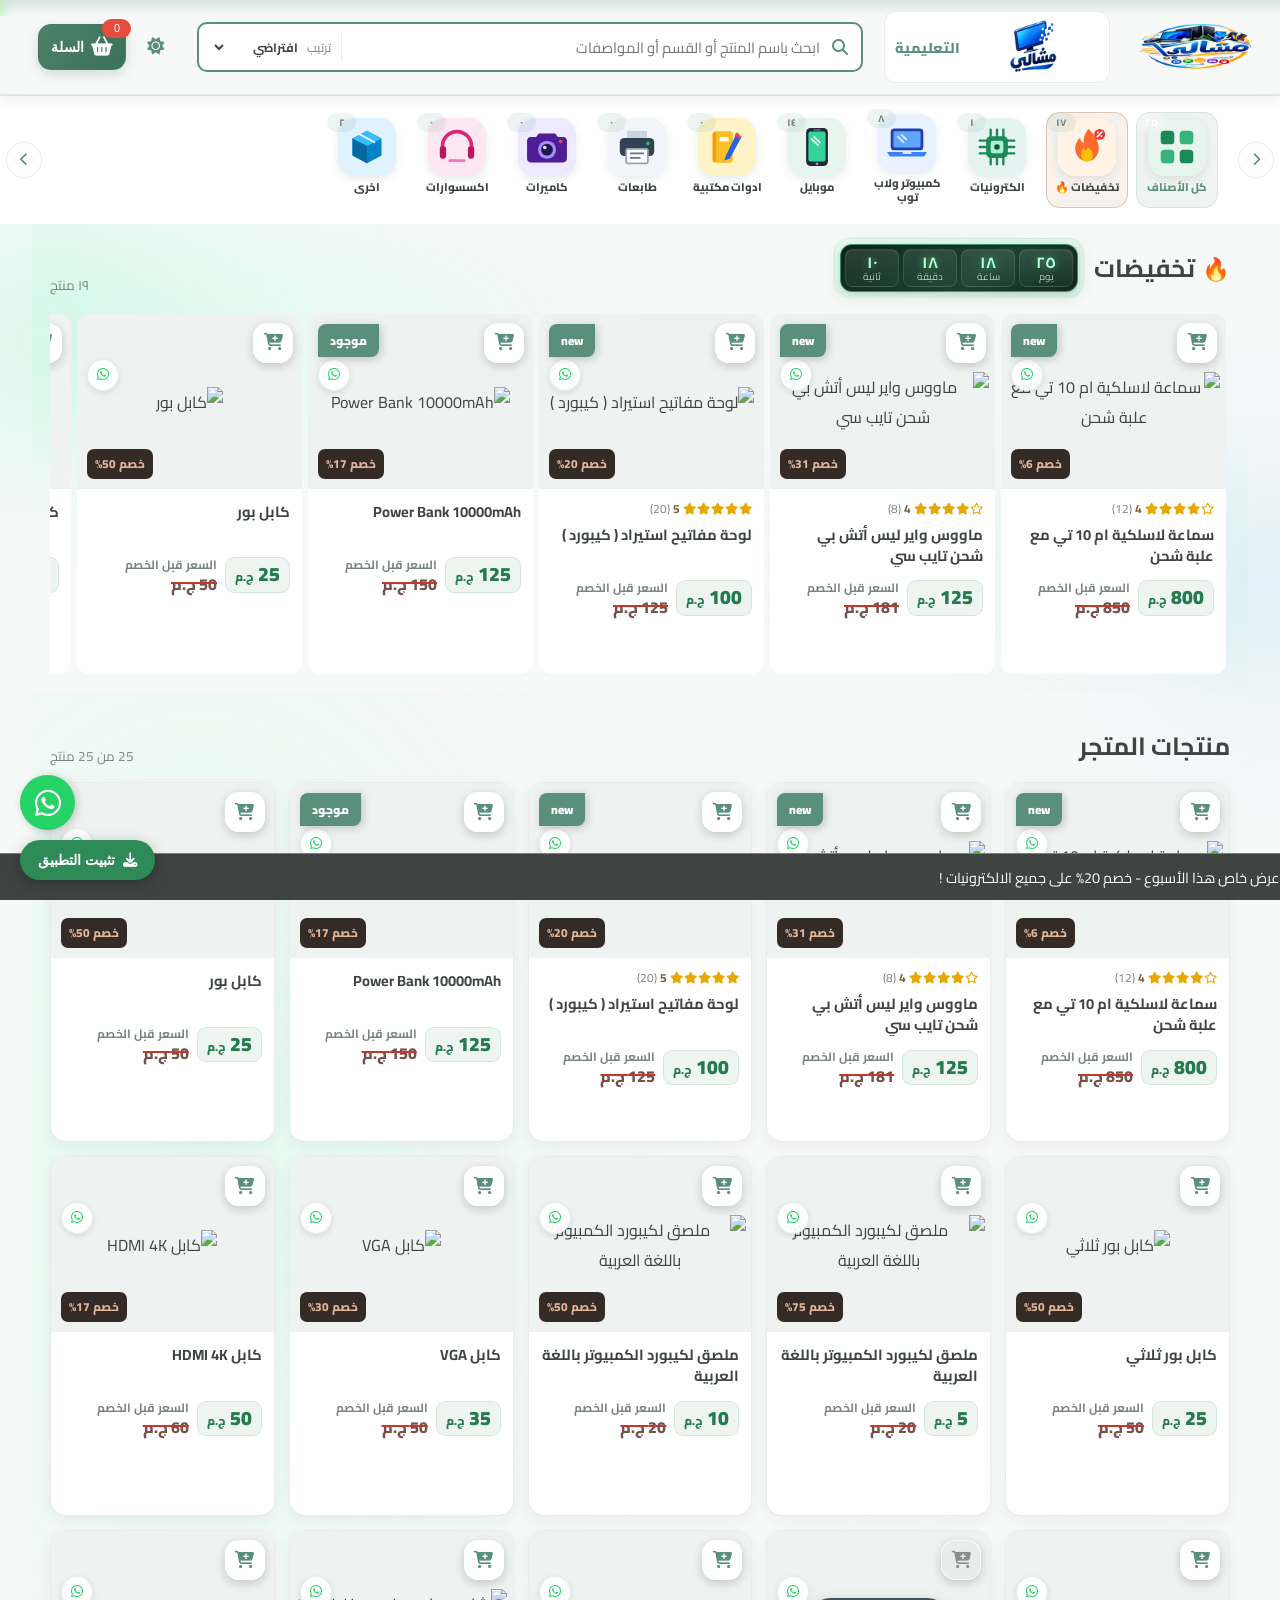
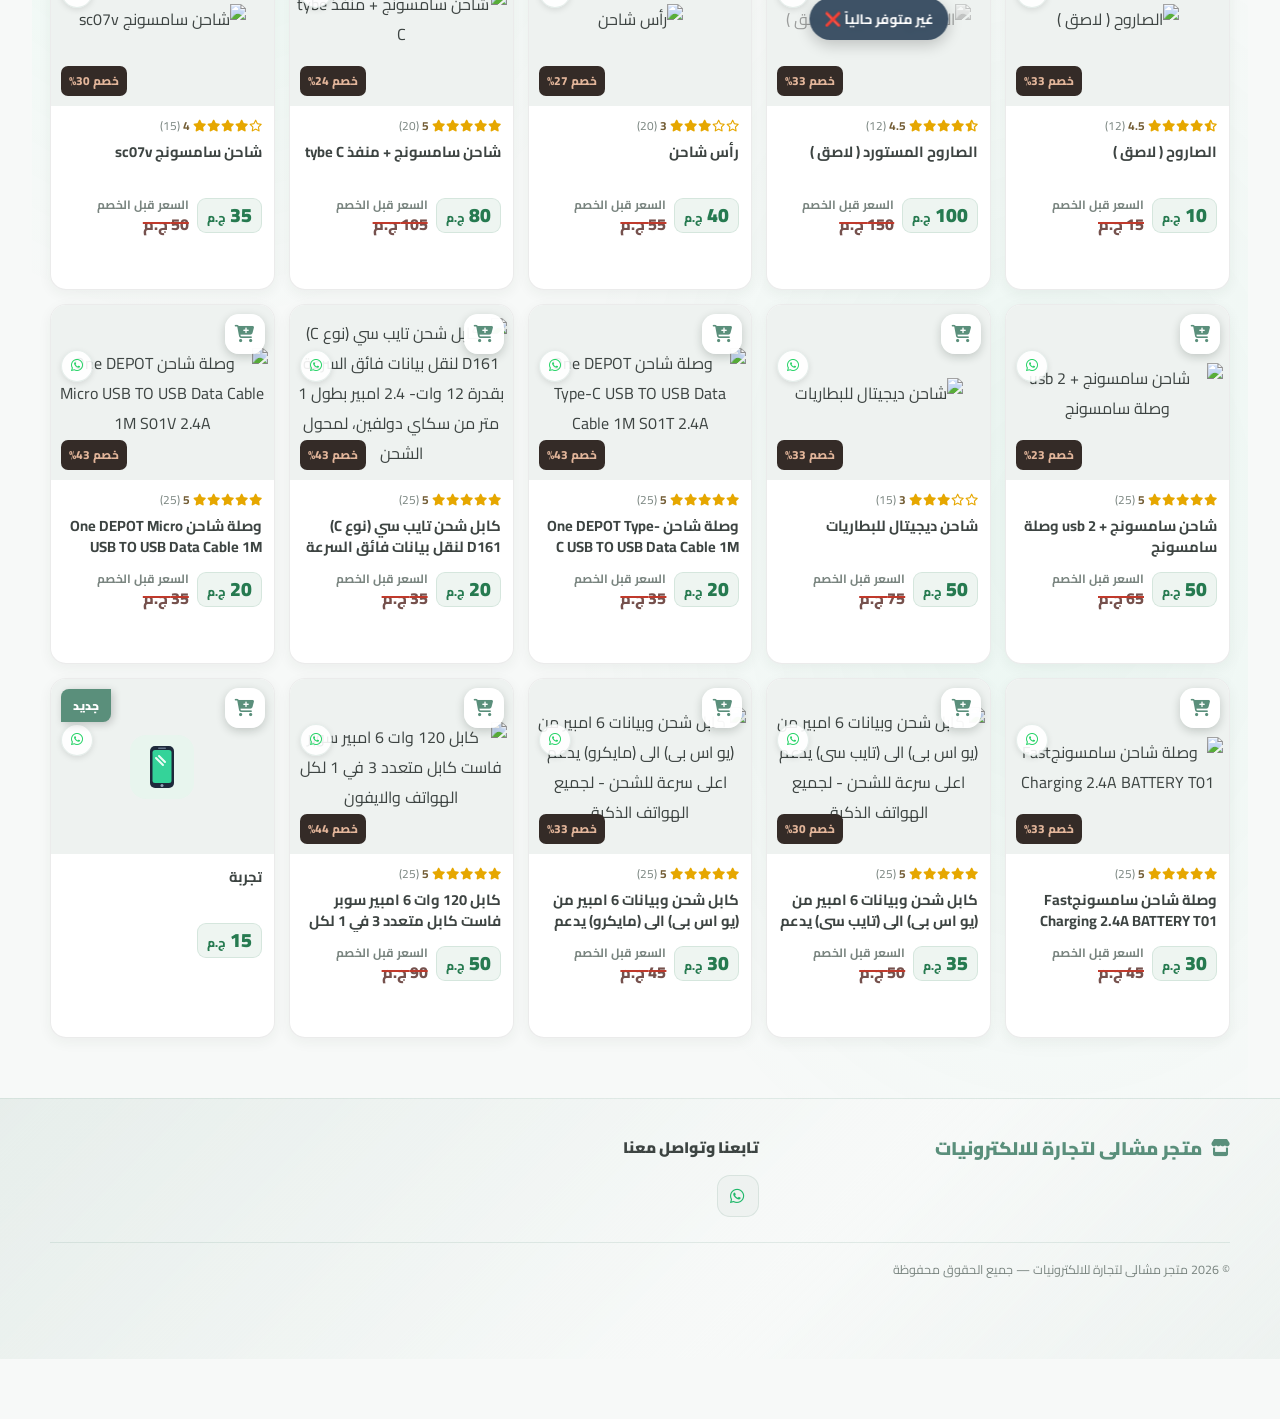
==== commit dd2409ab: "Add files via upload" ====
--- a/index.html
+++ b/index.html
@@ -129,11 +129,6 @@
             <div class="offers-heading-title-group">
                 <h2 id="offers-catalog-title">تخفيضات</h2>
                 <div class="offers-deadline" data-offers-deadline hidden>
-                    <div class="offers-deadline-caption">
-                        <i class="fas fa-clock" aria-hidden="true"></i>
-                        <span class="offers-deadline-label">تنتهي التخفيضات في</span>
-                        <time class="offers-deadline-date" data-offers-end-date></time>
-                    </div>
                     <div class="offers-countdown" data-offers-units role="timer" aria-label="الوقت المتبقي لنهاية التخفيضات">
                         <span class="offers-countdown-unit"><strong data-offers-unit="days">0</strong><small>يوم</small></span>
                         <span class="offers-countdown-unit"><strong data-offers-unit="hours">00</strong><small>ساعة</small></span>
@@ -155,11 +150,6 @@
             <div class="offers-heading-title-group">
                 <h2 id="store-catalog-title">منتجات المتجر</h2>
                 <div class="offers-deadline" data-offers-deadline hidden>
-                    <div class="offers-deadline-caption">
-                        <i class="fas fa-clock" aria-hidden="true"></i>
-                        <span class="offers-deadline-label">تنتهي التخفيضات في</span>
-                        <time class="offers-deadline-date" data-offers-end-date></time>
-                    </div>
                     <div class="offers-countdown" data-offers-units role="timer" aria-label="الوقت المتبقي لنهاية التخفيضات">
                         <span class="offers-countdown-unit"><strong data-offers-unit="days">0</strong><small>يوم</small></span>
                         <span class="offers-countdown-unit"><strong data-offers-unit="hours">00</strong><small>ساعة</small></span>
@@ -173,6 +163,57 @@
         </div>
         <main class="products-grid" id="products-grid" aria-label="منتجات المتجر"></main>
     </section>
+
+    <footer id="store-footer" class="store-footer" aria-label="معلومات متجر مشالى">
+        <div class="store-footer-inner">
+            <div class="store-footer-main">
+                <section class="store-footer-about">
+                    <a class="store-footer-brand" href="./">
+                        <i class="fas fa-store" aria-hidden="true"></i>
+                        <span id="store-footer-brand">متجر مشالى</span>
+                    </a>
+                    <p id="store-footer-description" hidden></p>
+                </section>
+                <section class="store-footer-contact" id="store-footer-contact" aria-labelledby="store-footer-contact-title">
+                    <h2 id="store-footer-contact-title">العنوان ومواعيد العمل</h2>
+                    <div class="store-footer-detail" id="store-footer-address-row" hidden>
+                        <i class="fas fa-location-dot" aria-hidden="true"></i>
+                        <span id="store-footer-address"></span>
+                        <a id="store-footer-map-link" hidden target="_blank" rel="noopener noreferrer">افتح الخريطة</a>
+                    </div>
+                    <div class="store-footer-detail" id="store-footer-hours-row" hidden>
+                        <i class="fas fa-clock" aria-hidden="true"></i>
+                        <span id="store-footer-hours"></span>
+                    </div>
+                    <div class="store-footer-detail" id="store-footer-closed-row" hidden>
+                        <i class="fas fa-calendar-xmark" aria-hidden="true"></i>
+                        <span id="store-footer-closed"></span>
+                    </div>
+                    <div class="store-footer-detail" id="store-footer-phone-row" hidden>
+                        <i class="fas fa-phone" aria-hidden="true"></i>
+                        <a id="store-footer-phone"></a>
+                    </div>
+                </section>
+                <section class="store-footer-social" id="store-footer-social" aria-labelledby="store-footer-social-title" hidden>
+                    <h2 id="store-footer-social-title">تابعنا وتواصل معنا</h2>
+                    <div class="store-footer-social-links" id="store-footer-social-links"></div>
+                </section>
+            </div>
+            <div class="store-footer-bottom">
+                <span id="store-footer-copyright"></span>
+                <button id="store-footer-policy-link" class="store-footer-policy-link" type="button" onclick="openStorePolicy()" hidden>
+                    سياسة الاستبدال والاسترجاع
+                </button>
+            </div>
+        </div>
+    </footer>
+    <dialog id="store-policy-dialog" class="store-policy-dialog" aria-labelledby="store-policy-title" onclick="if(event.target === this) closeStorePolicy()">
+        <form method="dialog" class="store-policy-close-form">
+            <button class="store-policy-close" aria-label="إغلاق سياسة الاستبدال والاسترجاع">×</button>
+        </form>
+        <h2 id="store-policy-title">سياسة الاستبدال والاسترجاع</h2>
+        <div id="store-policy-content" class="store-policy-content"></div>
+    </dialog>
 
     <div class="news-ticker">
         <div class="ticker-content" id="ticker-text">🔥 أهلاً بكم في متجر مشالى للإلكترونيات - جودة نثق بها 🔥</div>
--- a/style.css
+++ b/style.css
@@ -2767,57 +2767,36 @@
     overflow: hidden;
     display: flex;
     align-items: center;
-    flex-wrap: wrap;
-    gap: 8px;
-    padding: 7px 9px;
-    border: 1px solid rgba(71, 192, 143, .38);
+    justify-content: center;
+    padding: 5px;
+    border: 1px solid rgba(71, 192, 143, .2);
     border-radius: 16px;
-    background: linear-gradient(135deg, rgba(246, 255, 250, .98), rgba(237, 248, 242, .96));
-    box-shadow: 0 5px 16px rgba(32, 99, 69, .13), 0 0 0 1px rgba(88, 244, 179, .08);
-    animation: offersDeadlineEnter .35s ease both, offersVoltagePulse 4s ease-in-out 1s infinite;
+    background: linear-gradient(135deg, rgba(241, 250, 245, .88), rgba(232, 244, 236, .8));
+    box-shadow: 0 3px 12px rgba(32, 99, 69, .08), 0 0 0 1px rgba(88, 244, 179, .05);
+    animation: offersDeadlineEnter .35s ease both;
 }
 .offers-deadline::before {
     position: absolute;
     z-index: -1;
     inset: 0;
-    background: linear-gradient(110deg, transparent 30%, rgba(87, 255, 187, .17) 48%, rgba(255, 255, 255, .62) 50%, rgba(87, 255, 187, .12) 53%, transparent 72%);
+    background: linear-gradient(110deg, transparent 35%, rgba(87, 255, 187, .1) 49%, rgba(255, 255, 255, .45) 50%, rgba(87, 255, 187, .08) 52%, transparent 68%);
     content: "";
     transform: translateX(110%);
-    animation: offersVoltageSweep 6s ease-in-out infinite;
+    animation: offersVoltageSweep 8s ease-in-out infinite;
 }
 .offers-deadline[hidden], .offers-countdown[hidden], .offers-expired[hidden] { display: none !important; }
-.offers-deadline-caption {
-    position: relative;
-    display: flex;
-    align-items: center;
-    gap: 6px;
-    color: var(--text-light);
-    font-size: .78rem;
-    white-space: nowrap;
-}
-.offers-deadline-caption i { color: #e05b42; filter: drop-shadow(0 0 5px rgba(224, 91, 66, .35)); animation: offersClockPulse 2.4s ease-in-out infinite; }
-.offers-deadline-label { color: #a63e30; font-weight: 900; }
-.offers-deadline-date {
-    padding: 3px 8px;
-    border: 1px solid rgba(220, 105, 61, .24);
-    border-radius: 8px;
-    background: linear-gradient(135deg, rgba(255, 238, 219, .95), rgba(255, 255, 255, .96));
-    color: #a63e30;
-    font-weight: 900;
-    box-shadow: inset 0 1px 0 rgba(255, 255, 255, .9), 0 2px 7px rgba(159, 70, 43, .1);
-    animation: offersDateGlow 2.8s ease-in-out infinite;
-}
 .offers-countdown {
     position: relative;
     display: flex;
     align-items: center;
     gap: 4px;
     padding: 4px;
-    border: 1px solid rgba(104, 239, 177, .3);
+    border: 1px solid rgba(104, 239, 177, .48);
     border-radius: 12px;
     background: linear-gradient(145deg, #10271e, #1d4332 60%, #122a20);
-    box-shadow: inset 0 1px 4px rgba(0, 0, 0, .35), 0 3px 10px rgba(16, 54, 37, .22), 0 0 12px rgba(84, 242, 173, .12);
+    box-shadow: inset 0 1px 4px rgba(0, 0, 0, .35), 0 3px 10px rgba(16, 54, 37, .2), 0 0 16px rgba(45, 255, 157, .2);
     direction: rtl;
+    animation: offersCountdownGlow 3.2s ease-in-out infinite;
 }
 .offers-countdown-unit {
     display: inline-flex;
@@ -2843,11 +2822,9 @@
 .offers-countdown-unit strong.is-ticking { animation: offersDigitTick .28s ease both, offersDigitVoltage .65s ease-out; }
 .offers-expired { padding: 4px 8px; border-radius: 8px; background: rgba(127, 140, 141, .12); color: var(--text-light); font-size: .78rem; }
 @keyframes offersDeadlineEnter { from { opacity: 0; transform: translateY(4px) scale(.98); } to { opacity: 1; transform: translateY(0) scale(1); } }
-@keyframes offersClockPulse { 0%, 100% { transform: rotate(0); } 12%, 24% { transform: rotate(-10deg); } 18%, 30% { transform: rotate(10deg); } 38% { transform: rotate(0); } }
 @keyframes offersDigitTick { from { opacity: .35; transform: translateY(-4px); } to { opacity: 1; transform: translateY(0); } }
-@keyframes offersVoltagePulse { 0%, 100% { box-shadow: 0 5px 16px rgba(32, 99, 69, .13), 0 0 0 1px rgba(88, 244, 179, .08); } 50% { box-shadow: 0 5px 18px rgba(32, 99, 69, .18), 0 0 15px rgba(88, 244, 179, .2); } }
+@keyframes offersCountdownGlow { 0%, 100% { box-shadow: inset 0 1px 4px rgba(0, 0, 0, .35), 0 3px 10px rgba(16, 54, 37, .2), 0 0 12px rgba(45, 255, 157, .16); } 50% { box-shadow: inset 0 1px 4px rgba(0, 0, 0, .35), 0 3px 12px rgba(16, 54, 37, .22), 0 0 20px rgba(45, 255, 157, .3); } }
 @keyframes offersVoltageSweep { 0%, 15% { transform: translateX(110%); opacity: 0; } 32% { opacity: 1; } 58%, 100% { transform: translateX(-110%); opacity: 0; } }
-@keyframes offersDateGlow { 0%, 100% { box-shadow: inset 0 1px 0 rgba(255, 255, 255, .9), 0 2px 7px rgba(159, 70, 43, .1); } 50% { box-shadow: inset 0 1px 0 rgba(255, 255, 255, .9), 0 0 10px rgba(224, 91, 66, .24); } }
 @keyframes offersDigitVoltage { 0%, 100% { color: #b5ffd5; text-shadow: 0 0 8px rgba(106, 255, 183, .6); } 45% { color: #fff; text-shadow: 0 0 5px #fff, 0 0 15px #65ffc5; } }
 .offers-products-viewport {
     overflow: hidden;
@@ -3028,13 +3005,6 @@
     background: linear-gradient(135deg, rgba(22, 38, 30, .98), rgba(32, 48, 39, .96));
     box-shadow: 0 5px 16px rgba(0, 0, 0, .22), 0 0 12px rgba(84, 242, 173, .1);
 }
-[data-theme="dark"] .offers-deadline-label { color: #ffe0a6; }
-[data-theme="dark"] .offers-deadline-date {
-    border-color: rgba(255, 205, 126, .24);
-    background: linear-gradient(135deg, rgba(103, 70, 38, .58), rgba(61, 52, 39, .8));
-    color: #ffe0a6;
-}
-[data-theme="dark"] .offers-deadline-caption i { color: #ff9a76; }
 [data-theme="dark"] .offers-expired { background: rgba(255, 255, 255, .08); }
 @media (max-width: 600px) {
     .store-catalog-heading { flex-wrap: wrap; align-items: flex-start; }
@@ -3043,9 +3013,7 @@
     .site-electric-glow { filter: blur(30px); }
     .site-electric-trace { width: 76vw; height: 13px; opacity: .12; animation-duration: 30s; }
     .site-electric-trace-two { animation-duration: 36s; }
-    .offers-deadline { display: grid; width: 100%; max-width: 100%; box-sizing: border-box; justify-items: center; gap: 6px; padding: 6px; }
-    .offers-deadline-caption { justify-content: center; flex-wrap: wrap; gap: 5px; font-size: .68rem; }
-    .offers-deadline-date { padding: 3px 6px; }
+    .offers-deadline { display: flex; width: auto; max-width: 100%; justify-content: center; padding: 3px; }
     .offers-countdown { gap: 3px; padding: 3px; }
     .offers-countdown-unit { min-width: 34px; padding: 3px 4px; }
     .offers-countdown-unit strong { font-size: .86rem; }
@@ -3053,8 +3021,8 @@
 @media (prefers-reduced-motion: reduce) {
     .site-electric-trace { display: none; animation: none !important; }
     .site-electric-glow { opacity: .08; animation: none !important; }
-    .offers-deadline, .offers-deadline::before, .offers-deadline-caption i,
-    .offers-deadline-date, .offers-countdown-unit strong.is-ticking { animation: none !important; }
+    .offers-deadline, .offers-deadline::before, .offers-countdown,
+    .offers-countdown-unit strong.is-ticking { animation: none !important; }
 }
 @media (prefers-reduced-motion: reduce) {
     .store-entrance { animation: none !important; opacity: 1; transform: none; }
@@ -3202,3 +3170,160 @@
 @media (prefers-reduced-motion: reduce) {
     .store-catalog-heading.store-heading-reveal { animation: none !important; }
 }
+
+.store-footer {
+    position: relative;
+    isolation: isolate;
+    border-top: 1px solid var(--border);
+    background: linear-gradient(135deg, rgba(90, 143, 123, .1), var(--bg) 62%, rgba(90, 143, 123, .06));
+    color: var(--text);
+}
+.store-footer-inner {
+    max-width: 1180px;
+    margin: 0 auto;
+    padding: 32px 18px 78px;
+}
+.store-footer-main {
+    display: grid;
+    grid-template-columns: minmax(0, 1.15fr) minmax(0, 1fr) minmax(0, .8fr);
+    gap: clamp(20px, 4vw, 52px);
+}
+.store-footer-about,
+.store-footer-contact,
+.store-footer-social { min-width: 0; }
+.store-footer-contact[hidden],
+.store-footer-social[hidden],
+.store-footer-detail[hidden],
+.store-footer-policy-link[hidden],
+#store-footer-description[hidden],
+#store-footer-map-link[hidden] { display: none !important; }
+.store-footer-brand {
+    display: inline-flex;
+    align-items: center;
+    gap: 9px;
+    color: var(--primary);
+    font-size: 1.15rem;
+    font-weight: 900;
+    text-decoration: none;
+}
+.store-footer-brand i { font-size: 1.05rem; }
+.store-footer-about p {
+    max-width: 380px;
+    margin: 10px 0 0;
+    color: var(--text-light);
+    font-size: .88rem;
+    line-height: 1.8;
+}
+.store-footer-contact h2,
+.store-footer-social h2 {
+    margin: 2px 0 13px;
+    color: var(--text);
+    font-size: .96rem;
+    font-weight: 900;
+}
+.store-footer-detail {
+    display: flex;
+    align-items: flex-start;
+    gap: 9px;
+    margin: 9px 0;
+    color: var(--text-light);
+    font-size: .84rem;
+    line-height: 1.7;
+    white-space: pre-line;
+}
+.store-footer-detail > i {
+    flex: 0 0 16px;
+    margin-top: 4px;
+    color: var(--primary);
+    text-align: center;
+}
+.store-footer-detail a {
+    color: var(--primary);
+    font-weight: 800;
+    text-decoration: none;
+}
+.store-footer-detail a:hover,
+.store-footer-policy-link:hover { text-decoration: underline; }
+.store-footer-social-links { display: flex; flex-wrap: wrap; gap: 9px; }
+.store-footer-social-link {
+    display: inline-grid;
+    width: 40px;
+    height: 40px;
+    place-items: center;
+    border: 1px solid var(--border);
+    border-radius: 13px;
+    background: var(--card);
+    color: var(--primary);
+    font-size: 1.05rem;
+    text-decoration: none;
+    transition: transform .18s ease, box-shadow .18s ease, border-color .18s ease;
+}
+.store-footer-social-link:hover { transform: translateY(-2px); border-color: var(--primary); box-shadow: 0 5px 13px rgba(40, 100, 72, .12); }
+.store-footer-social-link.facebook { color: #1877f2; }
+.store-footer-social-link.youtube { color: #e62117; }
+.store-footer-social-link.instagram { color: #c13584; }
+.store-footer-social-link.tiktok { color: var(--text); }
+.store-footer-social-link.whatsapp { color: #20b86a; }
+.store-footer-bottom {
+    display: flex;
+    align-items: center;
+    justify-content: space-between;
+    gap: 16px;
+    margin-top: 25px;
+    padding-top: 15px;
+    border-top: 1px solid var(--border);
+    color: var(--text-light);
+    font-size: .78rem;
+}
+.store-footer-policy-link {
+    padding: 0;
+    border: 0;
+    background: transparent;
+    color: var(--primary);
+    font: inherit;
+    font-weight: 800;
+    cursor: pointer;
+}
+.store-policy-dialog {
+    width: min(620px, calc(100% - 32px));
+    max-height: min(78vh, 700px);
+    overflow: auto;
+    box-sizing: border-box;
+    padding: 26px;
+    border: 1px solid var(--border);
+    border-radius: 20px;
+    background: var(--card);
+    color: var(--text);
+    box-shadow: 0 20px 70px rgba(0, 0, 0, .24);
+}
+.store-policy-dialog::backdrop { background: rgba(15, 25, 20, .58); backdrop-filter: blur(3px); }
+.store-policy-dialog h2 { margin: 0 42px 18px 0; color: var(--primary); font-size: 1.25rem; }
+.store-policy-close-form { position: absolute; top: 12px; inset-inline-end: 12px; }
+.store-policy-close {
+    width: 34px;
+    height: 34px;
+    border: 1px solid var(--border);
+    border-radius: 50%;
+    background: var(--bg);
+    color: var(--text);
+    font-size: 1.35rem;
+    cursor: pointer;
+}
+.store-policy-section + .store-policy-section { margin-top: 20px; padding-top: 16px; border-top: 1px solid var(--border); }
+.store-policy-section h3 { margin: 0 0 8px; font-size: 1rem; }
+.store-policy-section p { margin: 0; color: var(--text-light); font-size: .92rem; line-height: 1.9; white-space: pre-line; }
+[data-theme="dark"] .store-footer { background: linear-gradient(135deg, rgba(90, 143, 123, .13), var(--bg) 62%, rgba(90, 143, 123, .08)); }
+@media (max-width: 700px) {
+    .store-footer-main { grid-template-columns: repeat(2, minmax(0, 1fr)); gap: 22px 18px; }
+    .store-footer-about { grid-column: 1 / -1; }
+    .store-footer-inner { padding: 26px 15px 72px; }
+}
+@media (max-width: 440px) {
+    .store-footer-main { grid-template-columns: minmax(0, 1fr); gap: 19px; }
+    .store-footer-about { grid-column: auto; }
+    .store-footer-bottom { align-items: flex-start; flex-direction: column; gap: 8px; margin-top: 20px; }
+    .store-policy-dialog { padding: 22px 18px; }
+}
+@media (prefers-reduced-motion: reduce) {
+    .store-footer-social-link { transition: none; }
+}
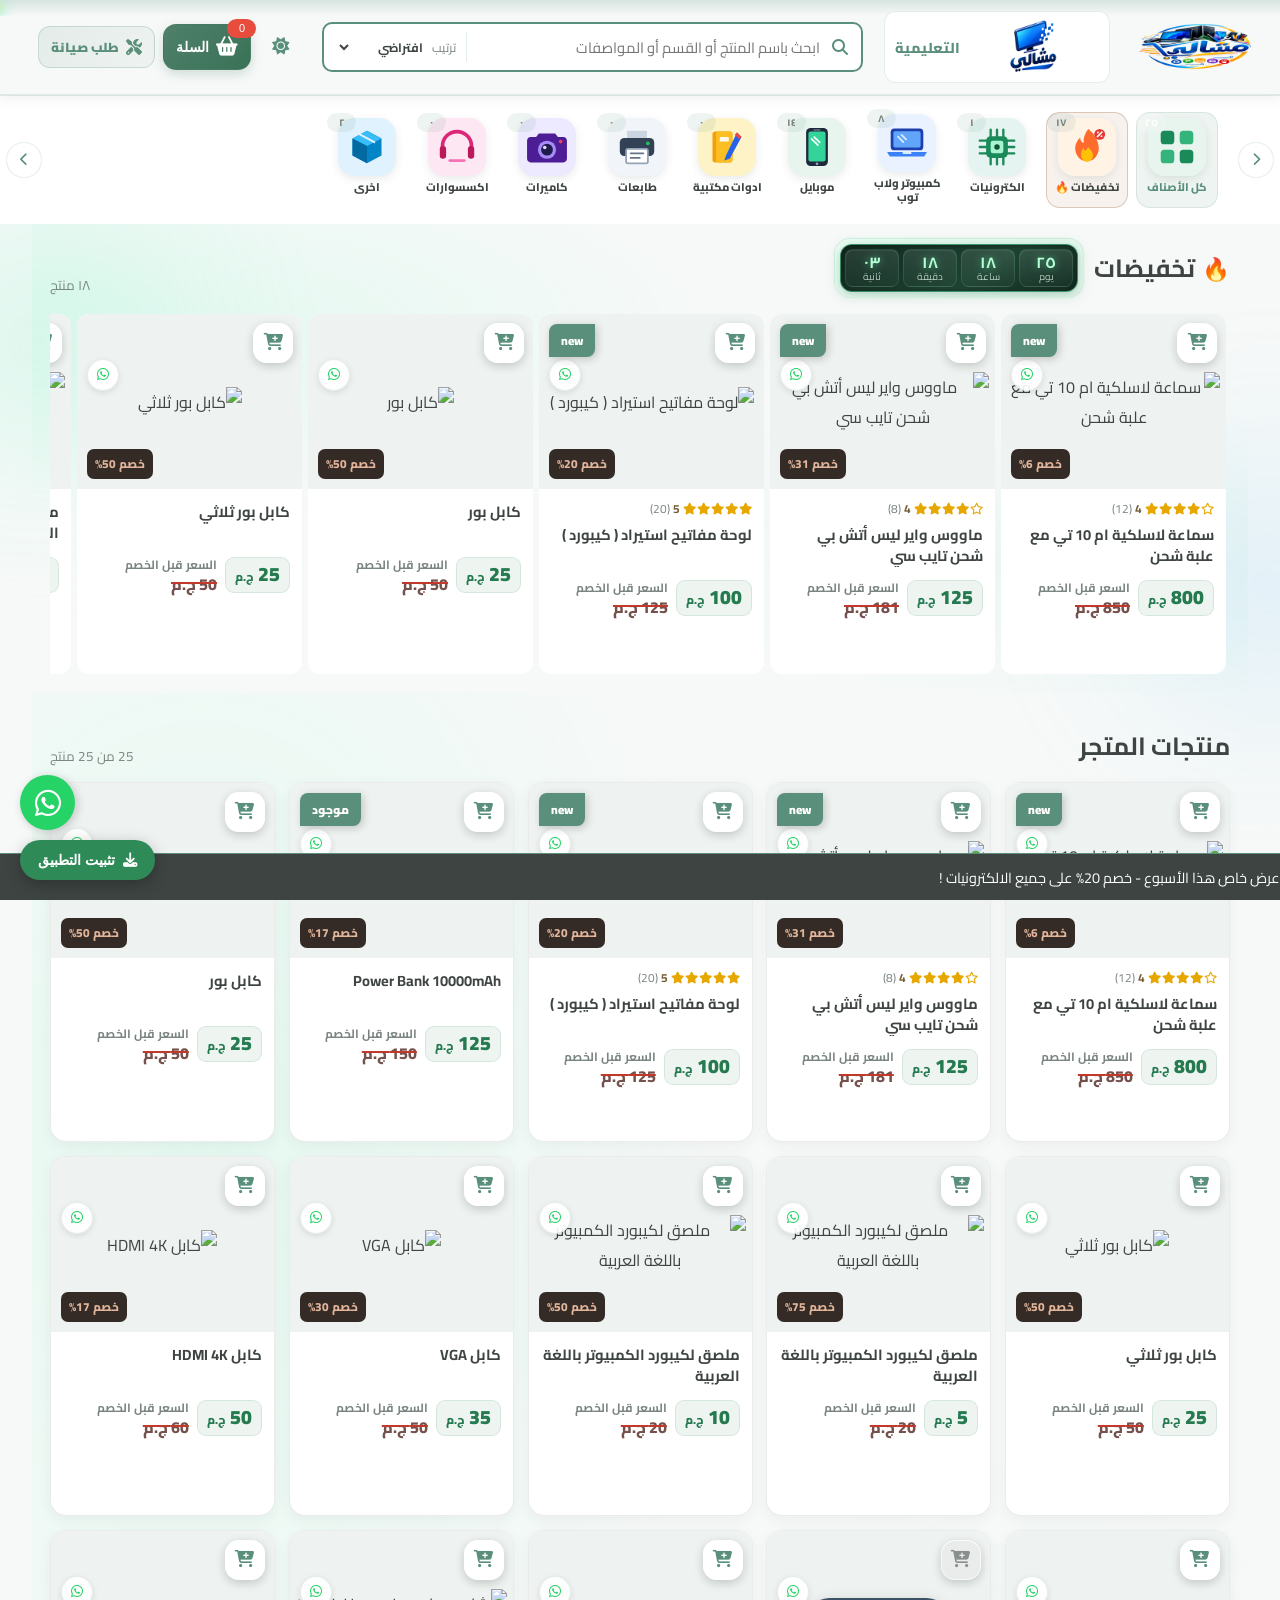
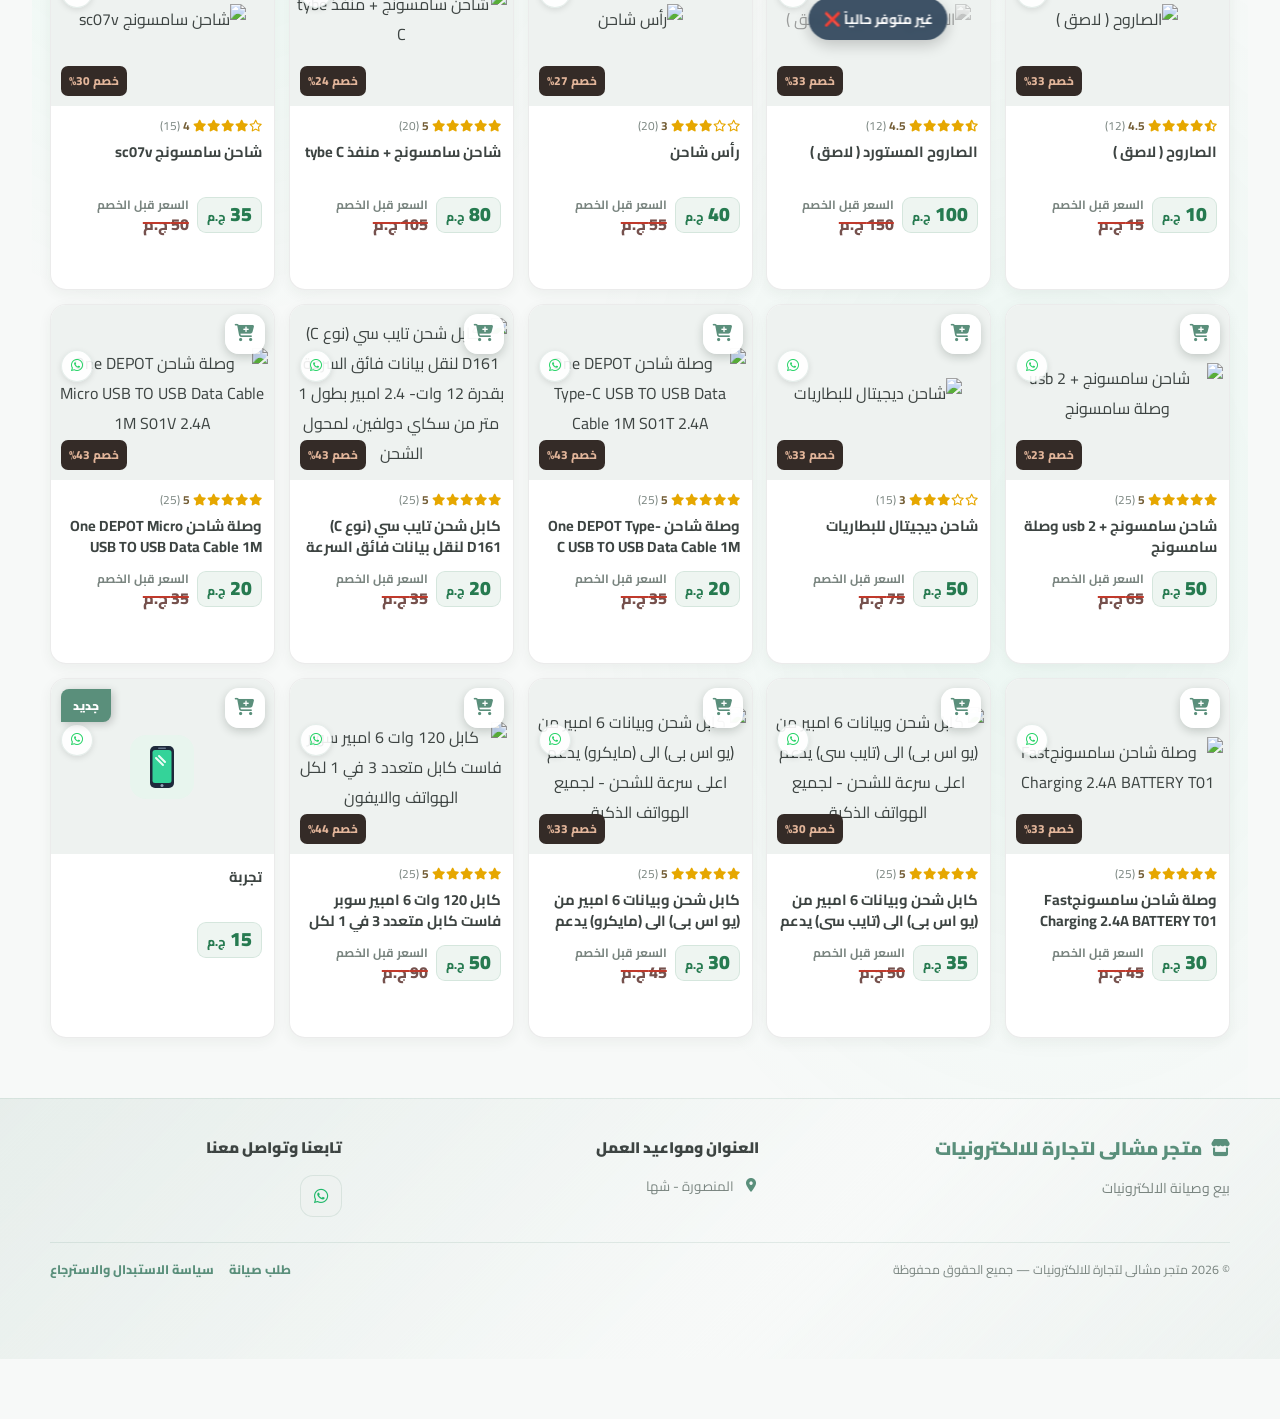
==== commit 43f8d363: "Add files via upload" ====
--- a/index.html
+++ b/index.html
@@ -111,6 +111,10 @@
                 <button class="market-icon-button market-badge-button market-cart-button" type="button" onclick="toggleCart(true)" aria-label="سلة المشتريات">
                     <i class="fas fa-shopping-basket"></i><span class="market-cart-label">السلة</span><span id="cart-badge" class="market-badge">0</span>
                 </button>
+                <button id="maintenance-open-btn" class="maintenance-open-btn" type="button" onclick="openMaintenanceRequest()" hidden>
+                    <i class="fas fa-screwdriver-wrench" aria-hidden="true"></i>
+                    <span id="maintenance-button-label">طلب صيانة</span>
+                </button>
             </div>
         </div>
     </header>
@@ -201,9 +205,10 @@
             </div>
             <div class="store-footer-bottom">
                 <span id="store-footer-copyright"></span>
-                <button id="store-footer-policy-link" class="store-footer-policy-link" type="button" onclick="openStorePolicy()" hidden>
-                    سياسة الاستبدال والاسترجاع
-                </button>
+                <div class="store-footer-actions">
+                    <button id="store-footer-maintenance-link" class="store-footer-policy-link" type="button" onclick="openMaintenanceRequest()" hidden>طلب صيانة</button>
+                    <button id="store-footer-policy-link" class="store-footer-policy-link" type="button" onclick="openStorePolicy()" hidden>سياسة الاستبدال والاسترجاع</button>
+                </div>
             </div>
         </div>
     </footer>
@@ -213,6 +218,52 @@
         </form>
         <h2 id="store-policy-title">سياسة الاستبدال والاسترجاع</h2>
         <div id="store-policy-content" class="store-policy-content"></div>
+    </dialog>
+    <dialog id="product-checkout-dialog" class="store-form-dialog" aria-labelledby="product-checkout-title" onclick="if(event.target === this) closeStoreForm('product-checkout-dialog')">
+        <form class="store-form-dialog-content" onsubmit="submitProductOrder(event)">
+            <button class="store-policy-close" type="button" onclick="closeStoreForm('product-checkout-dialog')" aria-label="إغلاق نموذج الطلب">×</button>
+            <h2 id="product-checkout-title">تأكيد طلب المنتجات</h2>
+            <p class="store-form-intro">اكتب بيانات التواصل والتوصيل، ثم راجع طلبك قبل إرساله عبر واتساب.</p>
+            <div id="product-order-summary" class="product-order-summary"></div>
+            <div class="store-customer-fields">
+                <label>الاسم الكامل<input type="text" name="name" data-customer-field="name" autocomplete="name" required maxlength="100"></label>
+                <label>رقم الهاتف<input type="tel" name="phone" data-customer-field="phone" autocomplete="tel" inputmode="tel" required maxlength="25"></label>
+                <label class="store-field-wide">العنوان بالتفصيل<textarea name="address" data-customer-field="address" autocomplete="street-address" rows="3" required maxlength="500"></textarea></label>
+                <label class="store-remember-customer"><input type="checkbox" data-remember-customer> تذكر بياناتي على هذا الجهاز</label>
+            </div>
+            <div class="store-form-payment-summary"><strong>طريقة الدفع:</strong> <span id="product-order-payment"></span></div>
+            <div class="store-form-actions">
+                <button class="store-form-submit" type="submit"><i class="fab fa-whatsapp" aria-hidden="true"></i> متابعة إلى واتساب</button>
+                <button class="store-form-cancel" type="button" onclick="closeStoreForm('product-checkout-dialog')">رجوع للسلة</button>
+            </div>
+        </form>
+    </dialog>
+    <dialog id="maintenance-request-dialog" class="store-form-dialog" aria-labelledby="maintenance-request-title" onclick="if(event.target === this) closeStoreForm('maintenance-request-dialog')">
+        <form class="store-form-dialog-content" onsubmit="submitMaintenanceRequest(event)">
+            <button class="store-policy-close" type="button" onclick="closeStoreForm('maintenance-request-dialog')" aria-label="إغلاق طلب الصيانة">×</button>
+            <h2 id="maintenance-request-title">طلب صيانة</h2>
+            <p id="maintenance-request-intro" class="store-form-intro"></p>
+            <div class="store-customer-fields">
+                <label>الاسم الكامل<input type="text" name="name" data-customer-field="name" autocomplete="name" required maxlength="100"></label>
+                <label>رقم الهاتف<input type="tel" name="phone" data-customer-field="phone" autocomplete="tel" inputmode="tel" required maxlength="25"></label>
+                <label class="store-field-wide">العنوان بالتفصيل<textarea name="address" data-customer-field="address" autocomplete="street-address" rows="3" required maxlength="500"></textarea></label>
+                <label class="store-remember-customer"><input type="checkbox" data-remember-customer> تذكر بياناتي على هذا الجهاز</label>
+            </div>
+            <div class="store-customer-fields maintenance-device-fields">
+                <label>نوع الجهاز<input type="text" name="device" required maxlength="100" placeholder="مثال: لابتوب أو تلفزيون"></label>
+                <label>الماركة والموديل<input type="text" name="model" maxlength="120" placeholder="إن أمكن"></label>
+                <label class="store-field-wide">الخدمة المطلوبة
+                    <select id="maintenance-service-select" name="service" required></select>
+                </label>
+                <label class="store-field-wide">وصف العطل<textarea name="issue" rows="3" required maxlength="1000" placeholder="اشرح العطل ومتى بدأ"></textarea></label>
+                <label class="store-field-wide">المنطقة (اختياري)<input type="text" name="area" list="maintenance-area-options" maxlength="120"></label>
+                <datalist id="maintenance-area-options"></datalist>
+            </div>
+            <div class="store-form-actions">
+                <button class="store-form-submit" type="submit"><i class="fab fa-whatsapp" aria-hidden="true"></i> إرسال طلب الصيانة عبر واتساب</button>
+                <button class="store-form-cancel" type="button" onclick="closeStoreForm('maintenance-request-dialog')">إلغاء</button>
+            </div>
+        </form>
     </dialog>
 
     <div class="news-ticker">
@@ -292,7 +343,7 @@
             </div>
 
             <button class="cart-checkout-btn" type="button" onclick="sendToWhatsApp()">
-                <i class="fab fa-whatsapp"></i> تأكيد الطلب عبر واتساب
+                <i class="fas fa-clipboard-check"></i> تأكيد الطلب
             </button>
 
             <!-- زر تفريغ السلة -->
--- a/style.css
+++ b/style.css
@@ -3327,3 +3327,109 @@
 @media (prefers-reduced-motion: reduce) {
     .store-footer-social-link { transition: none; }
 }
+.maintenance-open-btn {
+    display: inline-flex;
+    min-height: 42px;
+    align-items: center;
+    justify-content: center;
+    gap: 7px;
+    padding: 0 12px;
+    border: 1px solid rgba(90, 143, 123, .24);
+    border-radius: 12px;
+    background: linear-gradient(135deg, rgba(90, 143, 123, .12), var(--card));
+    color: var(--primary);
+    font: inherit;
+    font-size: .82rem;
+    font-weight: 900;
+    white-space: nowrap;
+    cursor: pointer;
+    transition: transform .18s ease, box-shadow .18s ease, border-color .18s ease;
+}
+.maintenance-open-btn[hidden] { display: none !important; }
+.maintenance-open-btn:hover { transform: translateY(-1px); border-color: var(--primary); box-shadow: 0 5px 13px rgba(40, 100, 72, .12); }
+.maintenance-open-btn i { font-size: 1rem; }
+.store-footer-actions { display: flex; flex-wrap: wrap; gap: 15px; }
+.store-form-dialog {
+    width: min(620px, calc(100% - 28px));
+    max-height: min(88vh, 820px);
+    overflow: auto;
+    box-sizing: border-box;
+    padding: 0;
+    border: 1px solid var(--border);
+    border-radius: 21px;
+    background: var(--card);
+    color: var(--text);
+    box-shadow: 0 22px 72px rgba(0, 0, 0, .28);
+}
+.store-form-dialog[open] { animation: storeFormEnter .2s ease both; }
+.store-form-dialog::backdrop { background: rgba(15, 25, 20, .58); backdrop-filter: blur(3px); }
+@keyframes storeFormEnter { from { opacity: 0; transform: translateY(9px) scale(.985); } to { opacity: 1; transform: translateY(0) scale(1); } }
+.store-form-dialog-content { position: relative; display: grid; gap: 15px; padding: 26px; }
+.store-form-dialog-content > h2 { margin: 0; padding-inline-end: 40px; color: var(--primary); font-size: 1.3rem; }
+.store-form-dialog-content > .store-policy-close { position: absolute; top: 13px; inset-inline-end: 13px; }
+.store-form-intro { margin: -7px 0 0; color: var(--text-light); font-size: .88rem; line-height: 1.7; }
+.product-order-summary { display: grid; gap: 8px; max-height: 170px; overflow: auto; padding: 11px; border: 1px solid var(--border); border-radius: 12px; background: var(--bg); }
+.product-order-summary-row { display: flex; justify-content: space-between; gap: 10px; color: var(--text-light); font-size: .84rem; }
+.product-order-summary-row span { overflow-wrap: anywhere; }
+.product-order-summary-row strong { flex: 0 0 auto; color: var(--text); }
+.product-order-summary-total { padding-top: 8px; border-top: 1px solid var(--border); color: var(--primary); font-size: .94rem; font-weight: 900; }
+.store-customer-fields { display: grid; grid-template-columns: repeat(2, minmax(0, 1fr)); gap: 12px; }
+.store-customer-fields > label:not(.store-remember-customer) { display: grid; gap: 6px; color: var(--text); font-size: .84rem; font-weight: 800; }
+.store-customer-fields .store-field-wide { grid-column: 1 / -1; }
+.store-customer-fields input:not([type="checkbox"]),
+.store-customer-fields textarea,
+.store-customer-fields select {
+    width: 100%;
+    min-height: 43px;
+    box-sizing: border-box;
+    padding: 9px 11px;
+    border: 1px solid var(--border);
+    border-radius: 10px;
+    outline: none;
+    background: var(--bg);
+    color: var(--text);
+    font: inherit;
+    font-size: .9rem;
+}
+.store-customer-fields textarea { min-height: 76px; resize: vertical; }
+.store-customer-fields input:focus,
+.store-customer-fields textarea:focus,
+.store-customer-fields select:focus { border-color: var(--primary); box-shadow: 0 0 0 3px rgba(90, 143, 123, .13); }
+.store-remember-customer { grid-column: 1 / -1; display: flex; align-items: center; gap: 8px; color: var(--text-light); font-size: .82rem; cursor: pointer; }
+.store-remember-customer input { width: 17px; height: 17px; accent-color: var(--primary); }
+.maintenance-device-fields { padding-top: 13px; border-top: 1px solid var(--border); }
+.store-form-payment-summary { padding: 10px 12px; border-radius: 10px; background: rgba(90, 143, 123, .1); color: var(--text-light); font-size: .85rem; }
+.store-form-payment-summary strong { color: var(--text); }
+.store-form-actions { display: grid; gap: 8px; }
+.store-form-submit,
+.store-form-cancel {
+    display: inline-flex;
+    min-height: 47px;
+    align-items: center;
+    justify-content: center;
+    gap: 8px;
+    border: 0;
+    border-radius: 11px;
+    font: inherit;
+    font-weight: 900;
+    cursor: pointer;
+}
+.store-form-submit { background: #218c55; color: #fff; }
+.store-form-submit:hover { background: #197747; }
+.store-form-cancel { border: 1px solid var(--border); background: var(--bg); color: var(--text-light); }
+@media (max-width: 700px) {
+    .maintenance-open-btn { min-height: 38px; padding: 0 9px; font-size: .75rem; }
+    .maintenance-open-btn i { font-size: .9rem; }
+}
+@media (max-width: 440px) {
+    .maintenance-open-btn { width: 38px; min-width: 38px; height: 38px; padding: 0; border-radius: 11px; }
+    .maintenance-open-btn span { display: none; }
+    .store-form-dialog-content { gap: 12px; padding: 22px 17px; }
+    .store-customer-fields { grid-template-columns: minmax(0, 1fr); gap: 10px; }
+    .store-customer-fields .store-field-wide,
+    .store-remember-customer { grid-column: auto; }
+}
+@media (prefers-reduced-motion: reduce) {
+    .store-form-dialog[open] { animation: none; }
+    .maintenance-open-btn { transition: none; }
+}
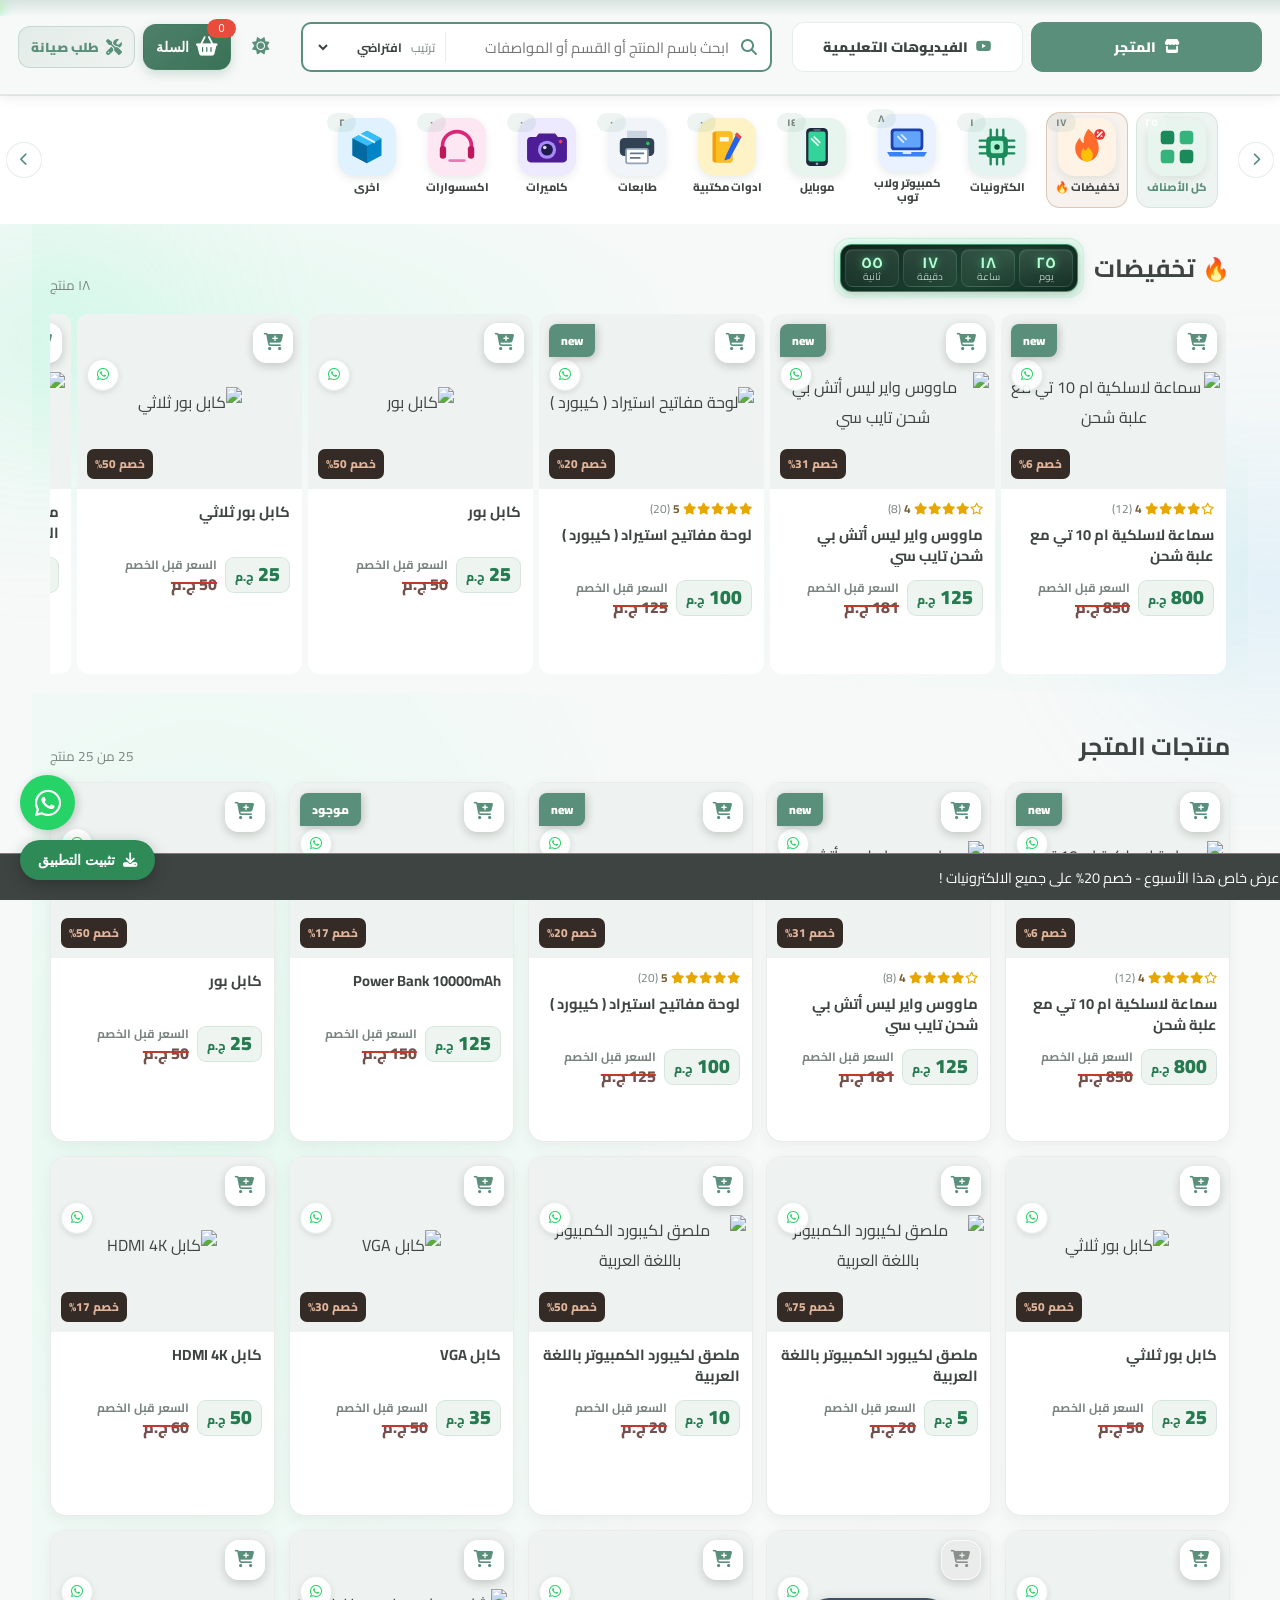
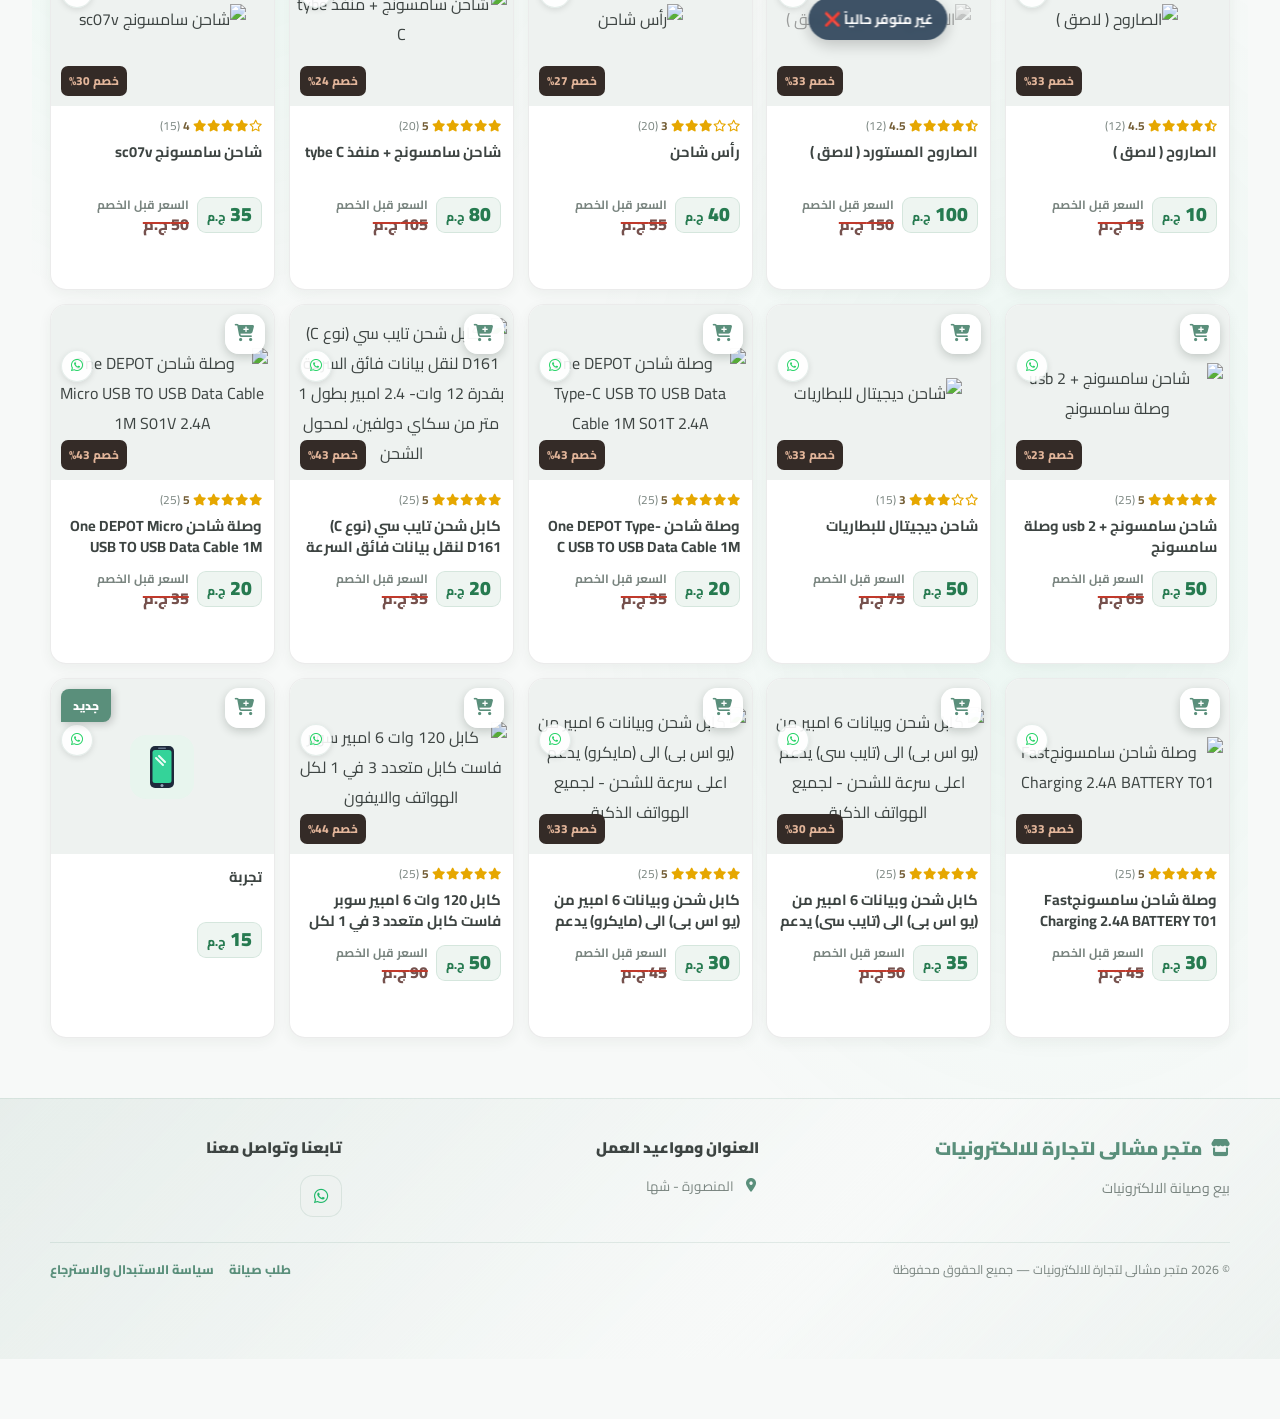
==== commit eed1e793: "Add files via upload" ====
--- a/index.html
+++ b/index.html
@@ -75,13 +75,16 @@
             <span class="market-electric-bolt"><i class="fas fa-bolt"></i></span>
         </div>
         <div class="market-header-main">
-            <a class="market-brand" href="index.html" aria-label="متجر مشالى" onclick="triggerAdmin(event)">
-                <img class="store-brand-logo" src="logo.png" alt="شعار متجر مشالى">
-            </a>
-            <a id="store-academy-link" class="market-academy-link" href="academy.html">
-                <img id="store-academy-icon" class="academy-video-icon" src="video.png" alt="" aria-hidden="true">
-                <span id="store-academy-name">أكاديمية مشالى للإلكترونيات</span>
-            </a>
+            <div class="store-mode-switch" aria-label="اختيار قسم المتجر أو الفيديوهات">
+                <a class="store-mode-button active" href="index.html" aria-current="page" onclick="animateStoreModeSwitch(event, this)">
+                    <i class="fas fa-store" aria-hidden="true"></i>
+                    <span>المتجر</span>
+                </a>
+                <a class="store-mode-button" href="academy.html" onclick="animateStoreModeSwitch(event, this)">
+                    <i class="fab fa-youtube" aria-hidden="true"></i>
+                    <span>الفيديوهات التعليمية</span>
+                </a>
+            </div>
             <div class="market-search">
                 <i class="fas fa-search" aria-hidden="true"></i>
                 <input type="search" id="search-input" oninput="searchProducts()" placeholder="ابحث باسم المنتج أو القسم أو المواصفات" autocomplete="off" aria-label="البحث في المنتجات">
@@ -270,6 +273,33 @@
         <div class="ticker-content" id="ticker-text">🔥 أهلاً بكم في متجر مشالى للإلكترونيات - جودة نثق بها 🔥</div>
     </div>
     <div id="store-toast" class="store-toast" role="status" aria-live="polite" aria-atomic="true"></div>
+
+    <nav id="mobile-bottom-nav" class="mobile-bottom-nav" aria-label="تنقل المتجر">
+        <button class="mobile-nav-item" type="button" data-nav="home" onclick="navigateMobileSection('home')" aria-label="الرئيسية">
+            <i class="fas fa-house" aria-hidden="true"></i>
+            <span>الرئيسية</span>
+        </button>
+        <button class="mobile-nav-item" type="button" data-nav="categories" onclick="navigateMobileSection('categories')" aria-label="الأقسام">
+            <i class="fas fa-th-large" aria-hidden="true"></i>
+            <span>الأقسام</span>
+        </button>
+        <button id="mobile-store-admin-button" class="mobile-nav-store" type="button" onclick="triggerAdmin(event)" aria-label="زر المتجر والدخول للإدارة">
+            <span class="mobile-nav-store-ring"><img id="mobile-nav-store-logo" class="store-brand-logo" src="logo.png" alt="متجر مشالى"></span>
+            <span id="mobile-nav-store-label">المتجر</span>
+        </button>
+        <button class="mobile-nav-item" type="button" data-nav="cart" onclick="toggleCart(true); setMobileNavActive('cart')" aria-label="سلة المشتريات">
+            <span class="mobile-nav-icon-wrap"><i class="fas fa-shopping-basket" aria-hidden="true"></i><span id="mobile-cart-badge" class="mobile-nav-badge" hidden>0</span></span>
+            <span>السلة</span>
+        </button>
+        <button id="mobile-nav-maintenance" class="mobile-nav-item" type="button" data-nav="maintenance" onclick="openMaintenanceRequest(); setMobileNavActive('maintenance')" aria-label="طلب صيانة">
+            <i class="fas fa-screwdriver-wrench" aria-hidden="true"></i>
+            <span id="mobile-nav-maintenance-label">الصيانة</span>
+        </button>
+        <button class="mobile-nav-item" type="button" data-nav="videos" onclick="navigateMobileSection('videos')" aria-label="الفيديوهات">
+            <i class="fas fa-play-circle" aria-hidden="true"></i>
+            <span>الفيديوهات</span>
+        </button>
+    </nav>
 
     <div id="cart-sidebar" class="cart-sidebar" style="width: 350px; background: var(--card); display:flex; flex-direction:column;">
         <!-- رأس السلة -->
--- a/style.css
+++ b/style.css
@@ -3,6 +3,7 @@
 
 :root {
     --primary: #5a8f7b;
+    --bottom-nav-active: var(--primary);
     --bg: #f7f9f8;
     --card: #eef2f0;
     --text: #3d4442;
@@ -2570,6 +2571,7 @@
 .academy-results-count { display: block; min-height: 1.4em; margin-bottom: 8px; color: var(--text-light); font-size: .82rem; }
 
 @media (max-width: 900px) {
+    body:has(.store-mode-switch) .market-header-main,
     .market-header-main { grid-template-columns: auto minmax(0, 1fr) auto; gap: 8px 12px; }
     .market-brand { grid-area: 1 / 1; }
     .market-academy-link { grid-area: 1 / 2; justify-self: start; }
@@ -3433,3 +3435,475 @@
     .store-form-dialog[open] { animation: none; }
     .maintenance-open-btn { transition: none; }
 }
+
+/* شريط التنقل السفلي للتطبيق والموبايل */
+.mobile-bottom-nav {
+    display: none;
+}
+@media (max-width: 900px) {
+    body { padding-bottom: calc(76px + env(safe-area-inset-bottom)); }
+    .market-brand,
+    #store-academy-link,
+    #academy-header-link { display: none !important; }
+    .news-ticker { display: none !important; }
+    .market-header-main { grid-template-columns: minmax(0, 1fr) auto; }
+    .market-actions { grid-area: 1 / 2; }
+    .market-search { grid-area: 2 / 1 / 3 / 3; }
+    .mobile-bottom-nav {
+        position: fixed;
+        z-index: 6000;
+        right: 0;
+        bottom: 0;
+        left: 0;
+        display: grid;
+        grid-template-columns: repeat(6, minmax(0, 1fr));
+        align-items: end;
+        min-height: 68px;
+        padding: 5px 4px calc(5px + env(safe-area-inset-bottom));
+        border-top: 1px solid color-mix(in srgb, var(--primary) 28%, transparent);
+        background: color-mix(in srgb, var(--card) 94%, transparent);
+        backdrop-filter: blur(14px);
+        -webkit-backdrop-filter: blur(14px);
+        box-shadow: 0 -8px 28px rgba(20, 35, 28, .12);
+    }
+    .mobile-nav-item,
+    .mobile-nav-store {
+        min-width: 0;
+        border: 0;
+        background: transparent;
+        color: var(--text-light);
+        font: inherit;
+        cursor: pointer;
+        -webkit-tap-highlight-color: transparent;
+    }
+    .mobile-nav-item {
+        display: grid;
+        place-items: center;
+        align-content: center;
+        gap: 3px;
+        height: 58px;
+        padding: 5px 2px;
+        border-radius: 14px;
+        font-size: .66rem;
+        font-weight: 800;
+        transition: color .16s ease, background .16s ease, transform .16s ease;
+    }
+    .mobile-nav-item i { font-size: 1.12rem; }
+    .mobile-nav-item.active,
+    .mobile-nav-item:active {
+        color: var(--bottom-nav-active);
+        background: color-mix(in srgb, var(--bottom-nav-active) 10%, transparent);
+        transform: translateY(-1px);
+    }
+    .mobile-nav-store {
+        position: relative;
+        display: grid;
+        justify-items: center;
+        align-content: end;
+        height: 76px;
+        padding: 0 1px 4px;
+        color: var(--text);
+        font-size: .66rem;
+        font-weight: 900;
+        transition: transform .16s ease;
+    }
+    .mobile-nav-store:active { transform: scale(.94); }
+    .mobile-nav-store-ring {
+        position: absolute;
+        top: -18px;
+        display: grid;
+        width: 58px;
+        height: 58px;
+        place-items: center;
+        overflow: hidden;
+        border: 4px solid var(--card);
+        border-radius: 50%;
+        background: var(--card);
+        box-shadow: 0 7px 18px rgba(30, 55, 43, .22), 0 0 0 2px color-mix(in srgb, var(--primary) 38%, transparent);
+    }
+    .mobile-nav-store-ring img {
+        width: 48px !important;
+        height: 48px !important;
+        border-radius: 50%;
+        object-fit: cover;
+    }
+    .mobile-nav-store > span:last-child { margin-top: 39px; }
+    .mobile-nav-icon-wrap { position: relative; display: inline-grid; }
+    .mobile-nav-badge {
+        position: absolute;
+        top: -9px;
+        right: -10px;
+        min-width: 17px;
+        height: 17px;
+        padding: 0 4px;
+        border: 2px solid var(--card);
+        border-radius: 999px;
+        background: #e74c3c;
+        color: #fff;
+        font-size: .58rem;
+        line-height: 13px;
+        text-align: center;
+    }
+    .mobile-bottom-nav.nav-maintenance-hidden { grid-template-columns: repeat(5, minmax(0, 1fr)); }
+    .mobile-bottom-nav.nav-maintenance-hidden #mobile-nav-maintenance { display: none; }
+    .whatsapp-float {
+        bottom: calc(82px + env(safe-area-inset-bottom));
+        width: 46px;
+        height: 46px;
+    }
+    #install-btn { bottom: calc(82px + env(safe-area-inset-bottom)) !important; }
+    @media (prefers-reduced-motion: reduce) {
+        .mobile-nav-item,
+        .mobile-nav-store { transition: none; }
+    }
+}
+
+    /* مسارات الفيديوهات والأدوات والمنتجات المرتبطة */
+    .store-mode-switch,
+    .academy-mode-switch {
+        grid-column: 1 / -1;
+        display: grid;
+        grid-template-columns: repeat(2, minmax(0, 1fr));
+        gap: 8px;
+        width: 100%;
+        max-width: 640px;
+    }
+    .store-mode-button,
+    .store-mode-button,
+    .academy-mode-button {
+        display: inline-flex;
+        min-height: 48px;
+        align-items: center;
+        justify-content: center;
+        gap: 8px;
+        border: 1px solid var(--border);
+        border-radius: 12px;
+        background: var(--card-bg);
+        color: var(--text);
+        font: inherit;
+        font-size: .86rem;
+        font-weight: 900;
+        text-decoration: none;
+    }
+    .store-mode-button i,
+    .academy-mode-button i { color: var(--primary); }
+    .store-mode-button.active,
+    .academy-mode-button.active {
+        border-color: var(--primary);
+        background: var(--primary);
+        color: #fff;
+    }
+    .store-mode-button.active i,
+    .academy-mode-button.active i { color: #fff; }
+    .store-mode-button,
+    .academy-mode-button {
+        transition: transform .16s ease, border-color .16s ease, background .16s ease, box-shadow .16s ease;
+        -webkit-tap-highlight-color: transparent;
+    }
+    .store-mode-button.pressed,
+    .academy-mode-button.pressed {
+        transform: scale(.94);
+        box-shadow: 0 0 0 4px color-mix(in srgb, var(--primary) 16%, transparent);
+    }
+    body:has(.store-mode-switch) .market-header-main {
+        grid-template-columns: minmax(260px, 1fr) minmax(220px, 1fr) auto;
+    }
+    body:has(.store-mode-switch) .store-mode-switch { grid-column: 1; }
+    body:has(.store-mode-switch) .market-search { grid-column: 2; }
+    body:has(.store-mode-switch) .market-actions { grid-column: 3; }
+    body:has(.academy-mode-switch) .market-header-main {
+        grid-template-columns: minmax(240px, 1fr) minmax(240px, 480px) auto;
+    }
+    body:has(.academy-mode-switch) .academy-mode-switch { grid-column: 1; }
+    body:has(.academy-mode-switch) .market-search { grid-column: 2; }
+    body:has(.academy-mode-switch) .market-actions { grid-column: 3; }
+    #academy-cats {
+        display: flex;
+        width: 100%;
+        align-items: stretch;
+        gap: 8px;
+        overflow-x: auto;
+        padding: 10px 2px 12px;
+        scrollbar-width: none;
+    }
+    #academy-cats::-webkit-scrollbar { display: none; }
+    .academy-category-chip {
+        flex: 0 0 118px;
+        display: grid;
+        grid-template-rows: 78px auto;
+        min-height: 112px;
+        overflow: hidden;
+        border: 1px solid var(--border);
+        border-radius: 14px;
+        background: var(--card-bg);
+        color: var(--text);
+        font: inherit;
+        cursor: pointer;
+        box-shadow: 0 4px 12px rgba(35,57,45,.055);
+        transition: transform .16s ease, border-color .16s ease, box-shadow .16s ease;
+    }
+    .academy-category-chip img {
+        width: 100%;
+        height: 78px;
+        display: block;
+        object-fit: cover;
+    }
+    .academy-category-chip-copy {
+        display: grid;
+        grid-template-columns: minmax(0, 1fr) auto;
+        align-items: center;
+        gap: 5px;
+        min-width: 0;
+        padding: 7px 8px;
+    }
+    .academy-category-chip-copy strong {
+        overflow: hidden;
+        font-size: .76rem;
+        text-overflow: ellipsis;
+        white-space: nowrap;
+    }
+    .academy-category-chip-copy span {
+        min-width: 21px;
+        height: 21px;
+        display: grid;
+        place-items: center;
+        border-radius: 999px;
+        background: color-mix(in srgb, var(--primary) 12%, var(--card-bg));
+        color: var(--primary);
+        font-size: .62rem;
+        font-weight: 900;
+    }
+    .academy-category-chip:hover,
+    .academy-category-chip.active {
+        transform: translateY(-2px);
+        border-color: var(--primary);
+        box-shadow: 0 7px 17px rgba(35,57,45,.10);
+    }
+    .academy-tracks {
+        display: grid;
+        grid-template-columns: repeat(4, minmax(0, 1fr));
+        gap: 10px;
+        margin: 4px 0 16px;
+    }
+    .academy-track-card {
+        display: grid;
+        grid-template-columns: 42px minmax(0, 1fr) auto;
+        align-items: center;
+        gap: 8px;
+        min-height: 68px;
+        padding: 8px;
+        border: 1px solid var(--border);
+        border-radius: 14px;
+        background: var(--card-bg);
+        color: var(--text);
+        font: inherit;
+        text-align: right;
+        cursor: pointer;
+        box-shadow: 0 4px 13px rgba(35,57,45,.045);
+        transition: transform .18s ease, border-color .18s ease, background .18s ease;
+    }
+    .academy-track-card:hover,
+    .academy-track-card.active {
+        transform: translateY(-1px);
+        border-color: var(--primary);
+        background: color-mix(in srgb, var(--primary) 8%, var(--card-bg));
+    }
+    .academy-track-icon {
+        display: grid;
+        width: 42px;
+        height: 42px;
+        place-items: center;
+        overflow: hidden;
+        border-radius: 11px;
+        background: color-mix(in srgb, var(--primary) 10%, var(--bg));
+        color: var(--primary);
+    }
+    .academy-track-icon img {
+        width: 100%;
+        height: 100%;
+        object-fit: cover;
+    }
+    .academy-track-copy {
+        display: grid;
+        min-width: 0;
+        gap: 2px;
+    }
+    .academy-track-copy strong,
+    .academy-track-copy small {
+        overflow: hidden;
+        text-overflow: ellipsis;
+        white-space: nowrap;
+    }
+    .academy-track-copy strong { font-size: .82rem; }
+    .academy-track-copy small { color: var(--text-light); font-size: .68rem; }
+    .academy-track-count {
+        min-width: 24px;
+        height: 24px;
+        display: grid;
+        place-items: center;
+        border-radius: 999px;
+        background: var(--primary);
+        color: #fff;
+        font-size: .68rem;
+        font-weight: 900;
+    }
+    .academy-video-tools {
+        display: grid;
+        gap: 10px;
+        margin: 0;
+        padding: 14px;
+        background: var(--card-bg);
+        color: var(--text);
+        border-top: 1px solid var(--border);
+    }
+    .academy-video-tools[hidden] { display: none !important; }
+    .academy-video-tools-heading {
+        display: flex;
+        align-items: center;
+        justify-content: space-between;
+    }
+    .academy-video-tools-heading span {
+        color: var(--text-light);
+        font-size: .72rem;
+    }
+    .academy-video-tools-heading h3 {
+        margin: 2px 0 0;
+        color: var(--primary);
+        font-size: .95rem;
+    }
+    .academy-video-tools-list {
+        display: flex;
+        flex-wrap: wrap;
+        gap: 7px;
+        margin: 0;
+        color: var(--text-light);
+        font-size: .78rem;
+    }
+    .academy-tool-chip {
+        display: inline-flex;
+        align-items: center;
+        gap: 6px;
+        min-height: 32px;
+        padding: 5px 9px;
+        border: 1px solid var(--border);
+        border-radius: 999px;
+        background: var(--bg);
+        color: var(--text);
+    }
+    .academy-tool-chip i { color: var(--primary); }
+    .academy-linked-products {
+        display: grid;
+        grid-template-columns: repeat(2, minmax(0, 1fr));
+        gap: 8px;
+    }
+    .academy-linked-product {
+        display: grid;
+        grid-template-columns: 58px minmax(0, 1fr) auto;
+        align-items: center;
+        gap: 8px;
+        min-width: 0;
+        padding: 7px;
+        border: 1px solid var(--border);
+        border-radius: 11px;
+        background: var(--bg);
+    }
+    .academy-linked-product img {
+        width: 58px;
+        height: 58px;
+        border-radius: 8px;
+        object-fit: contain;
+        background: #fff;
+    }
+    .academy-linked-product-info {
+        display: grid;
+        min-width: 0;
+        gap: 3px;
+    }
+    .academy-linked-product-info strong {
+        overflow: hidden;
+        font-size: .76rem;
+        text-overflow: ellipsis;
+        white-space: nowrap;
+    }
+    .academy-linked-product-info span {
+        color: var(--primary);
+        font-size: .75rem;
+        font-weight: 900;
+    }
+    .academy-linked-product button {
+        min-height: 38px;
+        border: 0;
+        border-radius: 9px;
+        background: var(--primary);
+        color: #fff;
+        font: inherit;
+        font-size: .72rem;
+        font-weight: 900;
+        cursor: pointer;
+    }
+    .academy-linked-product button:disabled {
+        background: var(--text-light);
+        cursor: not-allowed;
+    }
+    .academy-linked-empty {
+        grid-column: 1 / -1;
+        color: var(--text-light);
+        font-size: .78rem;
+    }
+    @media (max-width: 900px) {
+        body:has(.store-mode-switch) .market-header-main {
+            grid-template-columns: minmax(0, 1fr) auto;
+            gap: 7px 8px;
+        }
+        body:has(.store-mode-switch) .store-mode-switch {
+            grid-column: 1 / -1;
+            max-width: none;
+        }
+        body:has(.store-mode-switch) .market-search {
+            grid-column: 1;
+            grid-row: 2;
+        }
+        body:has(.store-mode-switch) .market-actions {
+            grid-column: 2;
+            grid-row: 2;
+        }
+        body:has(.academy-mode-switch) .market-header-main {
+            grid-template-columns: minmax(0, 1fr) auto;
+            gap: 7px 8px;
+        }
+        body:has(.academy-mode-switch) .academy-mode-switch {
+            grid-column: 1 / -1;
+            max-width: none;
+        }
+        body:has(.academy-mode-switch) .market-search {
+            grid-column: 1;
+            grid-row: 2;
+        }
+        body:has(.academy-mode-switch) .market-actions {
+            grid-column: 2;
+            grid-row: 2;
+        }
+        .academy-mode-button {
+            min-height: 44px;
+            font-size: .78rem;
+        }
+        .academy-category-chip {
+            flex-basis: 104px;
+            grid-template-rows: 68px auto;
+            min-height: 102px;
+        }
+        .academy-category-chip img {
+            height: 68px;
+        }
+    }
+    @media (max-width: 900px) {
+        .academy-tracks { grid-template-columns: repeat(2, minmax(0, 1fr)); }
+    }
+    @media (max-width: 560px) {
+        .academy-tracks { display: flex; overflow-x: auto; gap: 8px; padding-bottom: 4px; scrollbar-width: none; }
+        .academy-tracks::-webkit-scrollbar { display: none; }
+        .academy-track-card { flex: 0 0 190px; }
+        .academy-linked-products { grid-template-columns: minmax(0, 1fr); }
+        .academy-linked-product { grid-template-columns: 52px minmax(0, 1fr) 94px; }
+        .academy-linked-product img { width: 52px; height: 52px; }
+    }
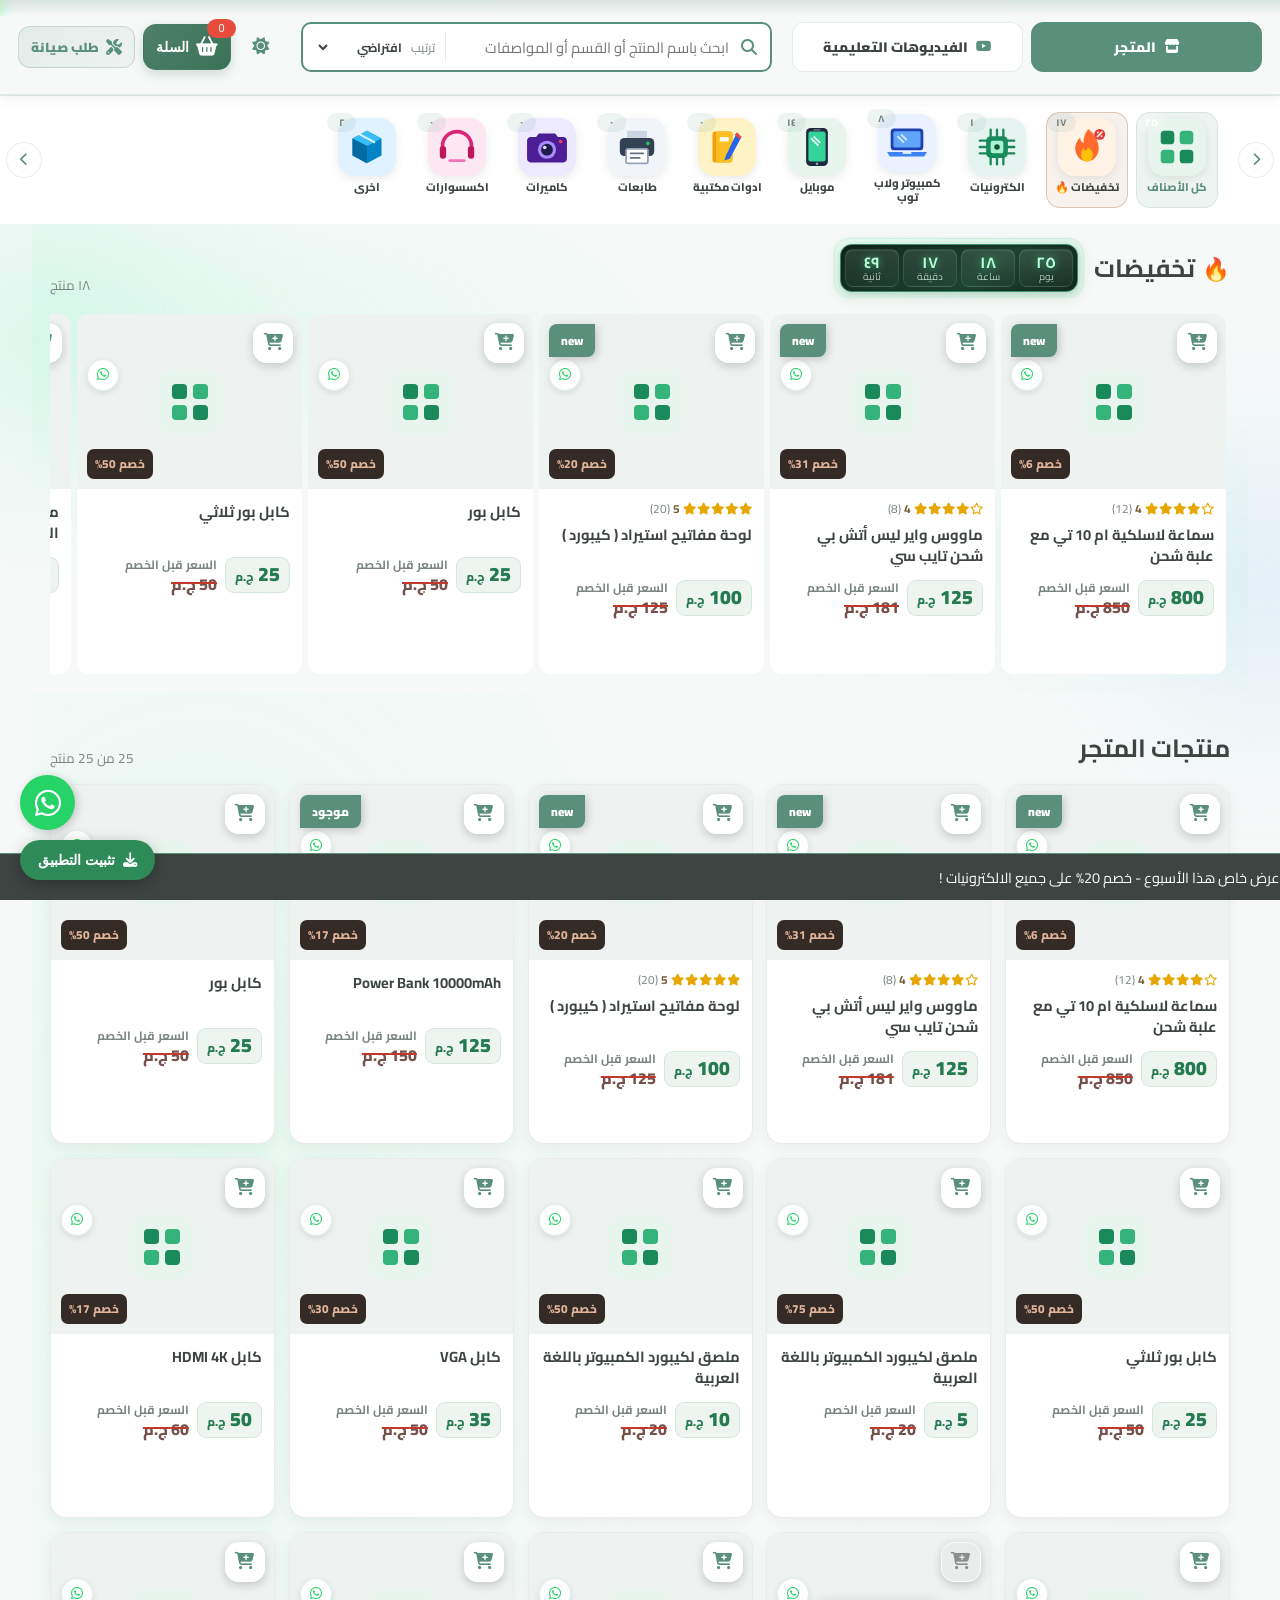
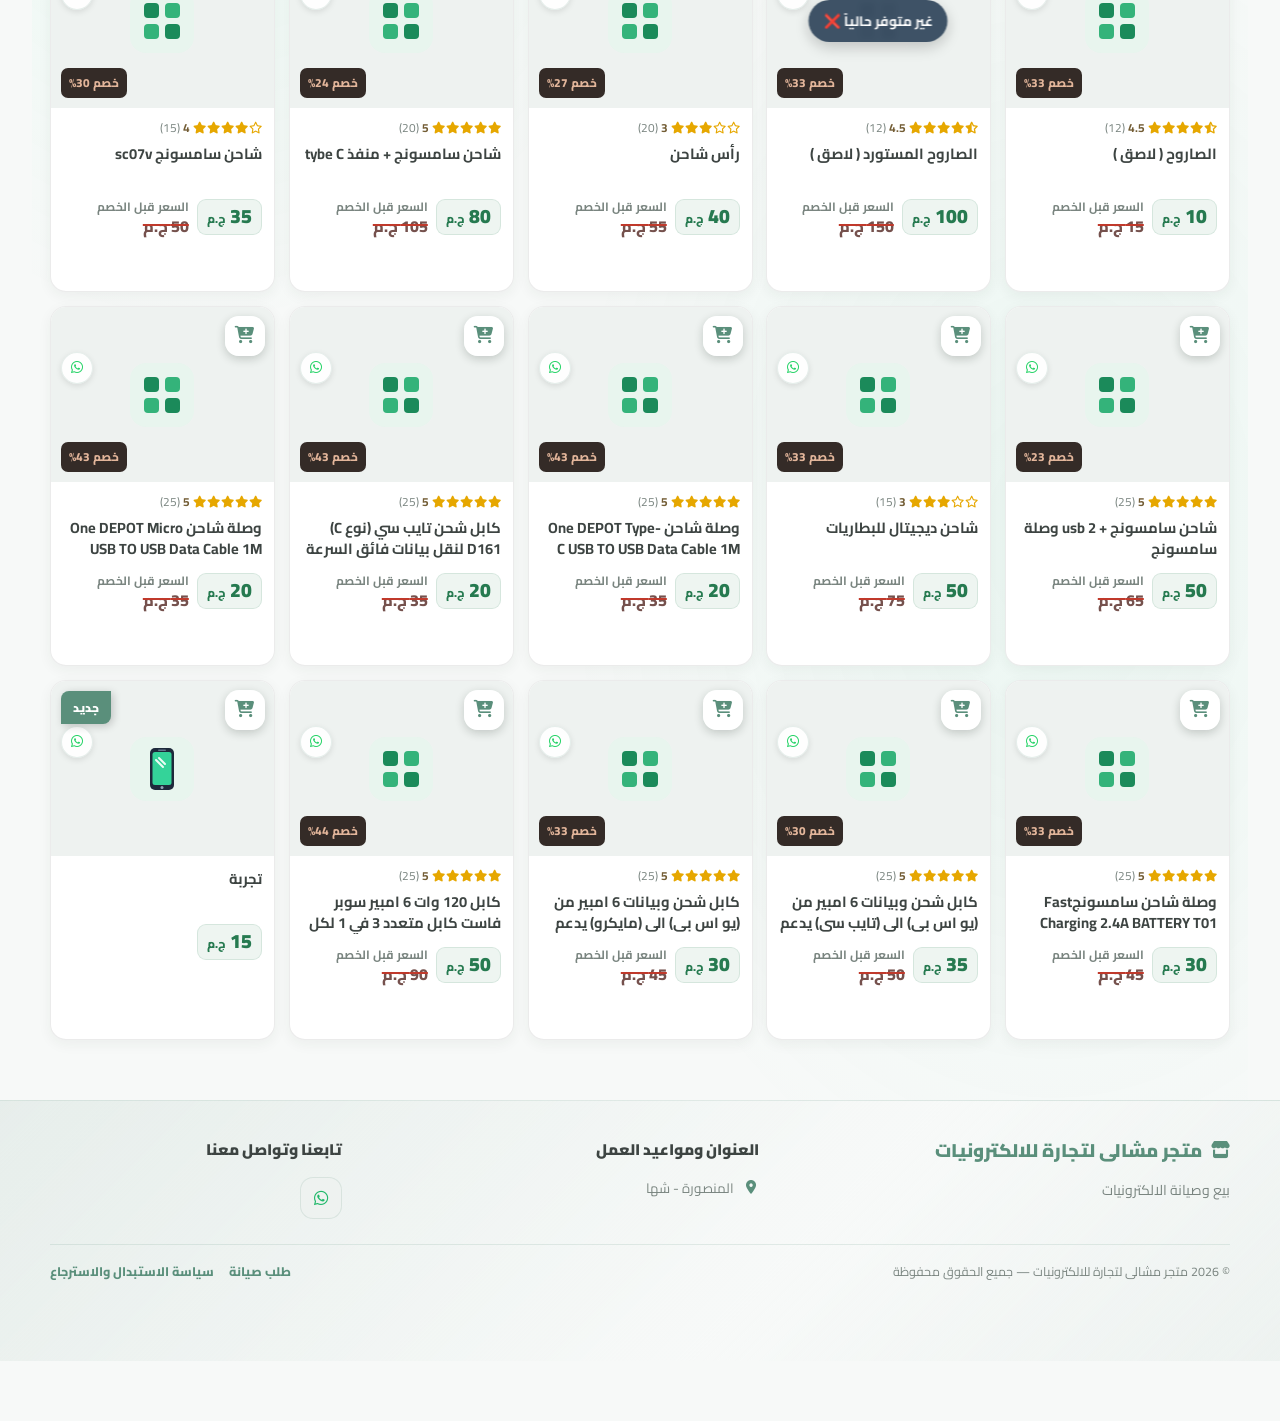
==== commit 3722d013: "Add files via upload" ====
--- a/index.html
+++ b/index.html
@@ -58,6 +58,37 @@
             color: #25d366 !important;
         }
     </style>
+    <script type="application/ld+json">
+    {
+      "@context": "https://schema.org",
+      "@type": "ElectronicsStore",
+      "@id": "https://mashily.github.io/mashily-store/#store",
+      "name": "متجر مشالى",
+      "alternateName": "Mashily Store",
+      "url": "https://mashily.github.io/mashily-store/",
+      "logo": "https://mashily.github.io/mashily-store/logo.png",
+      "image": "https://mashily.github.io/mashily-store/logo.png",
+      "description": "متجر مشالى لبيع الإلكترونيات واكسسوارات الكمبيوتر والموبايل، مع خدمة صيانة الأجهزة وفيديوهات تعليمية. الطلب عبر الموقع ويتم تأكيده على واتساب.",
+      "telephone": "+201551831308",
+      "priceRange": "ج.م",
+      "currenciesAccepted": "EGP",
+      "paymentAccepted": "تحويل بنكي، فودافون كاش، انستاباي",
+      "address": {
+        "@type": "PostalAddress",
+        "streetAddress": "شها",
+        "addressLocality": "المنصورة",
+        "addressRegion": "الدقهلية",
+        "addressCountry": "EG"
+      },
+      "areaServed": { "@type": "City", "name": "المنصورة" },
+      "contactPoint": {
+        "@type": "ContactPoint",
+        "contactType": "customer service",
+        "telephone": "+201551831308",
+        "availableLanguage": ["ar"]
+      }
+    }
+    </script>
 </head>
 <body>
     <div id="app-splash" class="app-splash" role="status" aria-live="polite">
@@ -155,7 +186,7 @@
     <section class="store-catalog" id="store-catalog" aria-labelledby="store-catalog-title">
         <div class="store-catalog-heading">
             <div class="offers-heading-title-group">
-                <h2 id="store-catalog-title">منتجات المتجر</h2>
+                <h1 id="store-catalog-title">منتجات المتجر</h1>
                 <div class="offers-deadline" data-offers-deadline hidden>
                     <div class="offers-countdown" data-offers-units role="timer" aria-label="الوقت المتبقي لنهاية التخفيضات">
                         <span class="offers-countdown-unit"><strong data-offers-unit="days">0</strong><small>يوم</small></span>
@@ -275,29 +306,25 @@
     <div id="store-toast" class="store-toast" role="status" aria-live="polite" aria-atomic="true"></div>
 
     <nav id="mobile-bottom-nav" class="mobile-bottom-nav" aria-label="تنقل المتجر">
-        <button class="mobile-nav-item" type="button" data-nav="home" onclick="navigateMobileSection('home')" aria-label="الرئيسية">
-            <i class="fas fa-house" aria-hidden="true"></i>
-            <span>الرئيسية</span>
-        </button>
-        <button class="mobile-nav-item" type="button" data-nav="categories" onclick="navigateMobileSection('categories')" aria-label="الأقسام">
-            <i class="fas fa-th-large" aria-hidden="true"></i>
-            <span>الأقسام</span>
-        </button>
-        <button id="mobile-store-admin-button" class="mobile-nav-store" type="button" onclick="triggerAdmin(event)" aria-label="زر المتجر والدخول للإدارة">
+        <button class="mobile-nav-item" type="button" data-nav="offers" onclick="navigateMobileSection('offers')" aria-label="التخفيضات والعروض الخاصة" aria-controls="store-catalog">
+            <i class="fas fa-fire" aria-hidden="true"></i>
+            <span id="mobile-nav-offers-label">التخفيضات</span>
+        </button>
+        <button class="mobile-nav-item" type="button" data-nav="cart" onclick="toggleCartFromNav()" aria-label="سلة المشتريات" aria-controls="cart-sidebar" aria-expanded="false">
+            <span class="mobile-nav-icon-wrap"><i class="fas fa-shopping-basket" aria-hidden="true"></i><span id="mobile-cart-badge" class="mobile-nav-badge" hidden>0</span></span>
+            <span id="mobile-nav-cart-label">السلة</span>
+        </button>
+        <button id="mobile-store-admin-button" class="mobile-nav-store" type="button" data-nav="home" onclick="navigateMobileHome(event)" aria-label="الرئيسية: عرض كل المنتجات">
             <span class="mobile-nav-store-ring"><img id="mobile-nav-store-logo" class="store-brand-logo" src="logo.png" alt="متجر مشالى"></span>
-            <span id="mobile-nav-store-label">المتجر</span>
-        </button>
-        <button class="mobile-nav-item" type="button" data-nav="cart" onclick="toggleCart(true); setMobileNavActive('cart')" aria-label="سلة المشتريات">
-            <span class="mobile-nav-icon-wrap"><i class="fas fa-shopping-basket" aria-hidden="true"></i><span id="mobile-cart-badge" class="mobile-nav-badge" hidden>0</span></span>
-            <span>السلة</span>
+            <span id="mobile-nav-store-label">الرئيسية</span>
         </button>
         <button id="mobile-nav-maintenance" class="mobile-nav-item" type="button" data-nav="maintenance" onclick="openMaintenanceRequest(); setMobileNavActive('maintenance')" aria-label="طلب صيانة">
             <i class="fas fa-screwdriver-wrench" aria-hidden="true"></i>
             <span id="mobile-nav-maintenance-label">الصيانة</span>
         </button>
-        <button class="mobile-nav-item" type="button" data-nav="videos" onclick="navigateMobileSection('videos')" aria-label="الفيديوهات">
+        <button class="mobile-nav-item" type="button" data-nav="videos" onclick="navigateMobileSection('videos')" aria-label="الفيديوهات التعليمية">
             <i class="fas fa-play-circle" aria-hidden="true"></i>
-            <span>الفيديوهات</span>
+            <span id="mobile-nav-videos-label">الفيديوهات</span>
         </button>
     </nav>
 
--- a/style.css
+++ b/style.css
@@ -1995,6 +1995,7 @@
 .cat-btn.cat-btn-offer:hover { border: 1px solid #d7a27d; background: #fbf2e9; color: #96532c; animation: none; transform: none; box-shadow: none; }
 .cat-btn.cat-btn-offer i { color: #bd7444; animation: none; }
 .store-catalog-heading { display: flex; align-items: end; justify-content: space-between; gap: 14px; margin: 10px 0 13px; }
+.store-catalog-heading h1,
 .store-catalog-heading h2 { margin: 2px 0 0; color: var(--text); font-size: clamp(1.2rem, 3vw, 1.55rem); }
 .store-results-count { color: var(--text-light); font-size: .84rem; white-space: nowrap; }
 .products-grid { grid-template-columns: repeat(auto-fill, minmax(205px, 1fr)); gap: 14px; max-width: 1180px; margin: 0 auto; padding: 0 0 24px; }
@@ -2552,6 +2553,17 @@
 .market-category-bar > #product-cats { scrollbar-width: thin; scrollbar-color: var(--primary) transparent; }
 .market-category-bar > #product-cats::-webkit-scrollbar { display: block; height: 5px; }
 .market-category-bar > #product-cats::-webkit-scrollbar-thumb { border-radius: 99px; background: var(--primary); }
+/* ضبط موضع التمرير حتى لا يختفي عنوان المنتجات تحت الهيدر الثابت */
+#store-catalog,
+.market-category-bar {
+    scroll-margin-top: 96px;
+}
+@media (max-width: 900px) {
+    #store-catalog,
+    .market-category-bar {
+        scroll-margin-top: 118px;
+    }
+}
 
 .store-catalog-toolbar { grid-template-columns: minmax(0, 1fr); }
 .store-sort-control { justify-self: end; }
@@ -2952,6 +2964,13 @@
     .offers-products-group { gap: 0; padding-inline-end: 0; }
     .img-container .product-cart-overlay { top: 7px; right: 7px; width: 36px; height: 36px; font-size: .98rem; }
     .market-header-main { padding-top: max(7px, env(safe-area-inset-top)); }
+}
+
+/* شاشات الهواتف الصغيرة: مساحة أكبر لمربع البحث */
+@media (max-width: 420px) {
+    .market-search { gap: 6px; padding: 0 9px; }
+    .market-sort { gap: 3px; padding-right: 6px; font-size: .7rem; }
+    .market-sort select { max-width: 92px; font-size: .74rem; }
 }
 
 @media (display-mode: standalone) {
@@ -3440,8 +3459,11 @@
 .mobile-bottom-nav {
     display: none;
 }
+.mobile-bottom-nav[hidden] {
+    display: none !important;
+}
 @media (max-width: 900px) {
-    body { padding-bottom: calc(76px + env(safe-area-inset-bottom)); }
+    body { padding-bottom: calc(98px + env(safe-area-inset-bottom)); }
     .market-brand,
     #store-academy-link,
     #academy-header-link { display: none !important; }
@@ -3456,7 +3478,7 @@
         bottom: 0;
         left: 0;
         display: grid;
-        grid-template-columns: repeat(6, minmax(0, 1fr));
+        grid-template-columns: repeat(5, minmax(0, 1fr));
         align-items: end;
         min-height: 68px;
         padding: 5px 4px calc(5px + env(safe-area-inset-bottom));
@@ -3465,6 +3487,7 @@
         backdrop-filter: blur(14px);
         -webkit-backdrop-filter: blur(14px);
         box-shadow: 0 -8px 28px rgba(20, 35, 28, .12);
+        transition: transform .22s ease, opacity .22s ease;
     }
     .mobile-nav-item,
     .mobile-nav-store {
@@ -3508,6 +3531,23 @@
         transition: transform .16s ease;
     }
     .mobile-nav-store:active { transform: scale(.94); }
+    .mobile-nav-store.active { color: var(--bottom-nav-active); }
+    .mobile-nav-store.active .mobile-nav-store-ring {
+        box-shadow: 0 7px 18px rgba(30, 55, 43, .22), 0 0 0 2px var(--bottom-nav-active);
+    }
+    .mobile-nav-item.active i { transform: translateY(-1px); }
+    .mobile-nav-item:focus-visible,
+    .mobile-nav-store:focus-visible {
+        outline: 2px solid var(--primary);
+        outline-offset: 2px;
+    }
+    .mobile-nav-item > span:last-child {
+        max-width: 100%;
+        overflow: hidden;
+        line-height: 1.15;
+        text-overflow: ellipsis;
+        white-space: nowrap;
+    }
     .mobile-nav-store-ring {
         position: absolute;
         top: -18px;
@@ -3544,16 +3584,30 @@
         line-height: 13px;
         text-align: center;
     }
-    .mobile-bottom-nav.nav-maintenance-hidden { grid-template-columns: repeat(5, minmax(0, 1fr)); }
+    .mobile-bottom-nav.nav-maintenance-hidden { grid-template-columns: repeat(4, minmax(0, 1fr)); }
     .mobile-bottom-nav.nav-maintenance-hidden #mobile-nav-maintenance { display: none; }
+    /* الشريط يبقى ظاهراً فوق درج السلة/المفضلة (لتفعيل زر التبديل) مع تعويض مساحة أزرار الطلب */
+    body.nav-covered .mobile-bottom-nav {
+        z-index: 6100;
+    }
+    #cart-sidebar,
+    #wishlist-sidebar {
+        padding-bottom: calc(76px + env(safe-area-inset-bottom));
+    }
     .whatsapp-float {
-        bottom: calc(82px + env(safe-area-inset-bottom));
+        bottom: calc(100px + env(safe-area-inset-bottom));
         width: 46px;
         height: 46px;
     }
-    #install-btn { bottom: calc(82px + env(safe-area-inset-bottom)) !important; }
+    #install-btn { bottom: calc(158px + env(safe-area-inset-bottom)) !important; }
+    .store-toast { bottom: calc(104px + env(safe-area-inset-bottom)); }
+    .social-proof-toast {
+        right: 12px;
+        bottom: calc(100px + env(safe-area-inset-bottom));
+    }
     @media (prefers-reduced-motion: reduce) {
         .mobile-nav-item,
+        .mobile-bottom-nav,
         .mobile-nav-store { transition: none; }
     }
 }
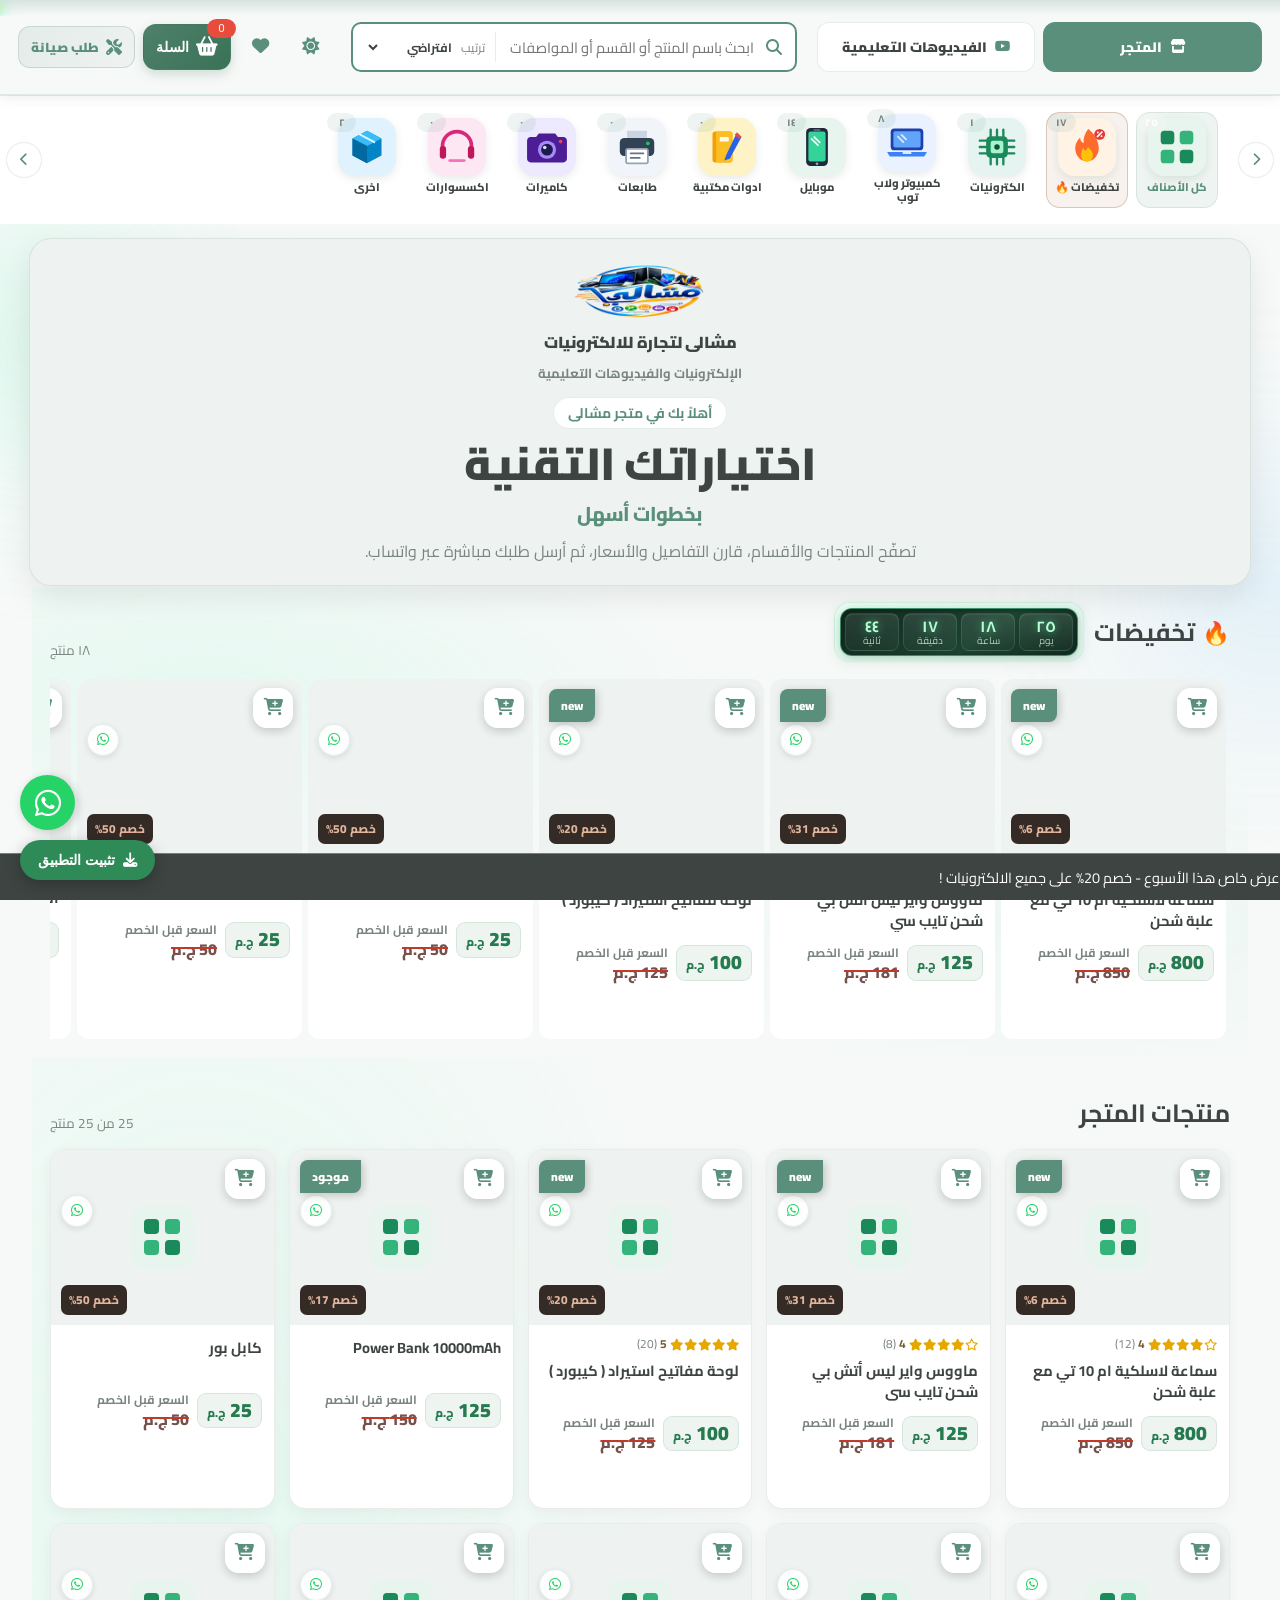
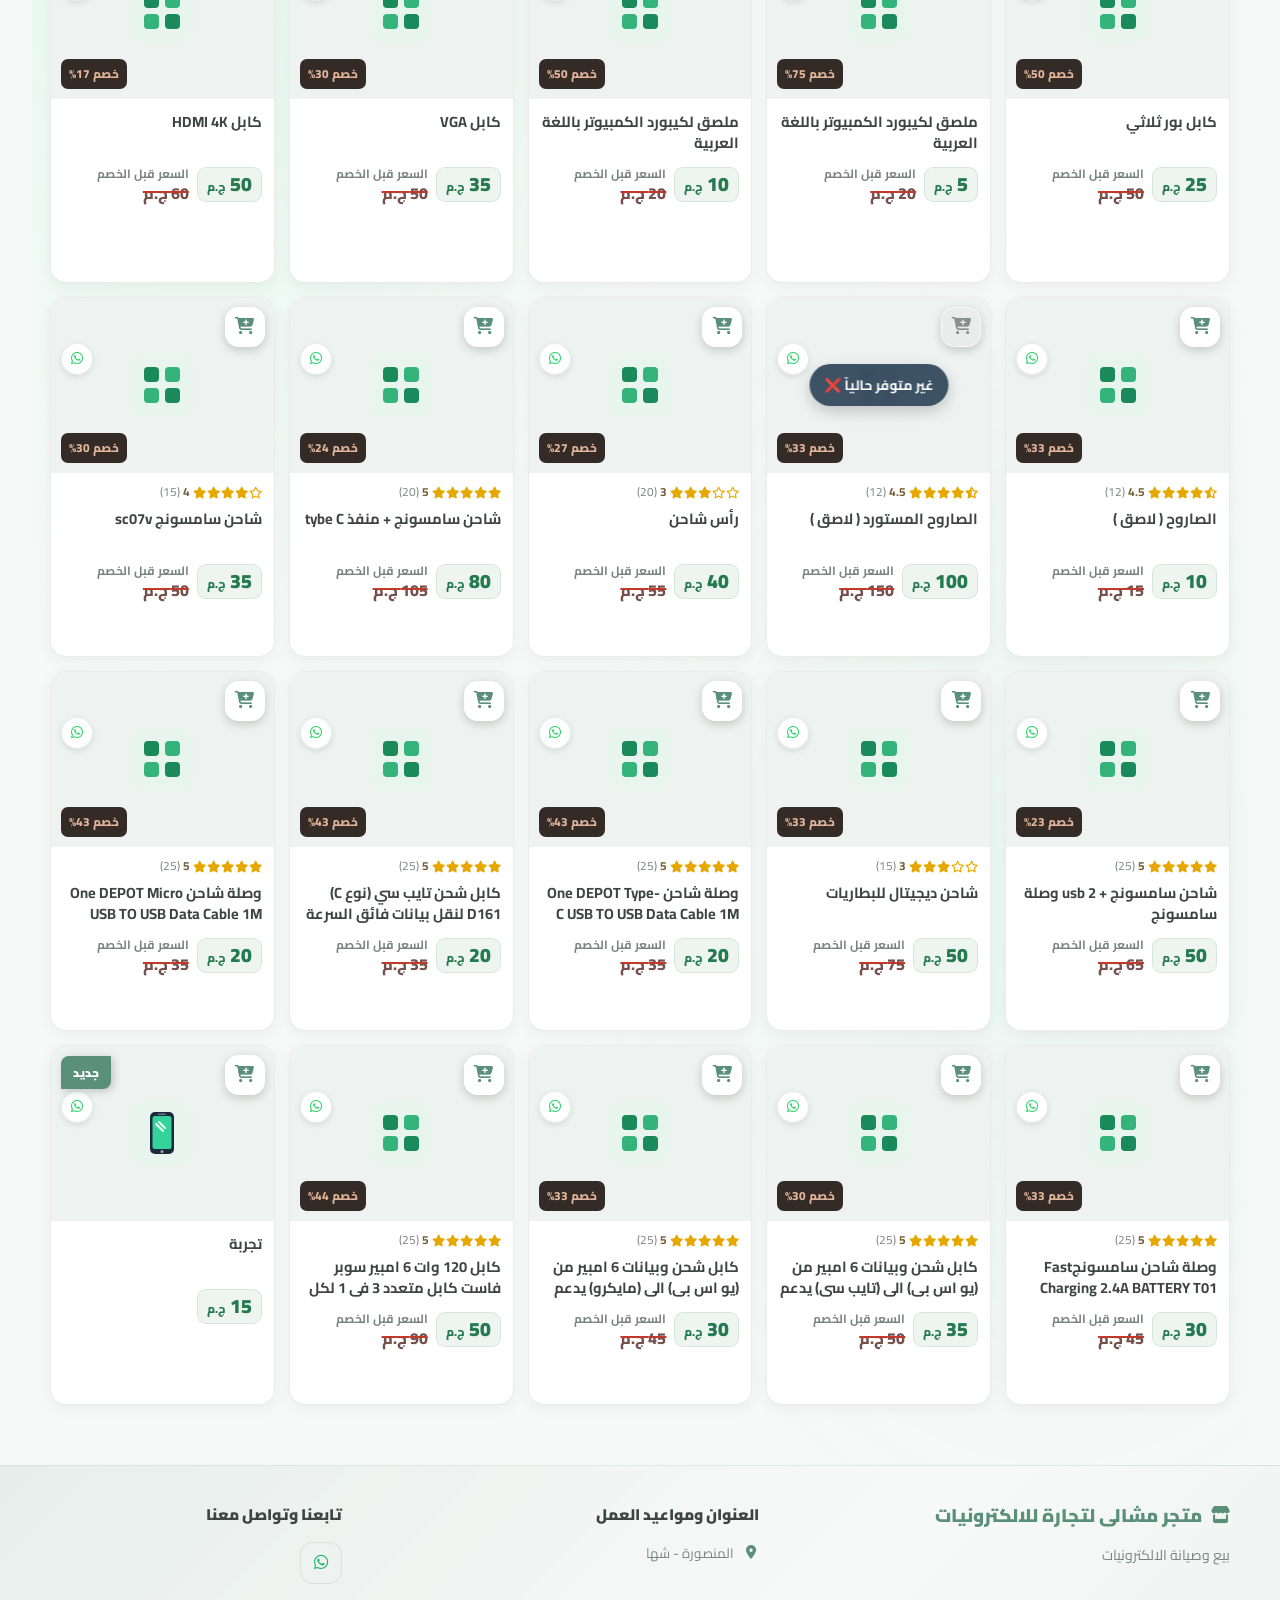
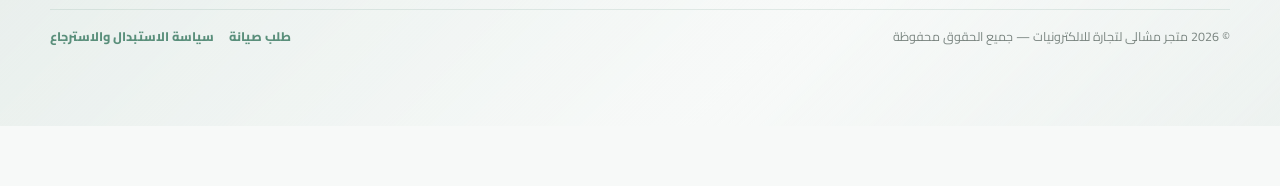
==== commit 7089889b: "Add files via upload" ====
--- a/index.html
+++ b/index.html
@@ -58,7 +58,7 @@
             color: #25d366 !important;
         }
     </style>
-    <script type="application/ld+json">
+    <script type="application/ld+json" id="store-jsonld">
     {
       "@context": "https://schema.org",
       "@type": "ElectronicsStore",
@@ -93,7 +93,7 @@
 <body>
     <div id="app-splash" class="app-splash" role="status" aria-live="polite">
         <img id="app-splash-image" src="logo-splash.png" alt="شعار متجر مشالى" width="512" height="224" fetchpriority="high" decoding="async">
-        <span>جاري تحميل المتجر...</span>
+        <span id="app-splash-text">جاري تحميل المتجر...</span>
     </div>
     <div class="site-electric-background" aria-hidden="true">
         <span class="site-electric-glow site-electric-glow-one"></span>
@@ -109,11 +109,11 @@
             <div class="store-mode-switch" aria-label="اختيار قسم المتجر أو الفيديوهات">
                 <a class="store-mode-button active" href="index.html" aria-current="page" onclick="animateStoreModeSwitch(event, this)">
                     <i class="fas fa-store" aria-hidden="true"></i>
-                    <span>المتجر</span>
+                    <span id="mode-store-label">المتجر</span>
                 </a>
                 <a class="store-mode-button" href="academy.html" onclick="animateStoreModeSwitch(event, this)">
                     <i class="fab fa-youtube" aria-hidden="true"></i>
-                    <span>الفيديوهات التعليمية</span>
+                    <span id="mode-academy-label">الفيديوهات التعليمية</span>
                 </a>
             </div>
             <div class="market-search">
@@ -142,6 +142,9 @@
                         <button onclick="setTheme('mint', event)" title="نعناعي"><i class="fas fa-leaf"></i></button>
                     </div>
                 </div>
+                <button class="market-icon-button market-badge-button" type="button" onclick="showWishlist()" aria-label="المفضلة" title="المفضلة" id="wishlist-open-btn">
+                    <i class="fas fa-heart" aria-hidden="true"></i><span id="wishlist-badge" class="market-badge" style="display: none;">0</span>
+                </button>
                 <button class="market-icon-button market-badge-button market-cart-button" type="button" onclick="toggleCart(true)" aria-label="سلة المشتريات">
                     <i class="fas fa-shopping-basket"></i><span class="market-cart-label">السلة</span><span id="cart-badge" class="market-badge">0</span>
                 </button>
@@ -161,6 +164,19 @@
             <i class="fas fa-chevron-left" aria-hidden="true"></i>
         </button>
     </nav>
+
+    <!-- مقدمة المتجر: تُقرأ نصوصها وألوانها وأحجامها من ورقة Settings -->
+    <section id="store-hero" class="store-hero" aria-labelledby="store-hero-title" hidden>
+        <span class="store-hero-brand">
+            <img id="store-hero-logo" class="store-brand-logo" src="logo.png" alt="شعار المتجر" width="132" height="54" decoding="async">
+            <span id="site-brand-name" class="store-hero-brand-name"></span>
+            <span id="site-tagline" class="store-hero-brand-tagline" hidden></span>
+        </span>
+        <span id="store-hero-kicker" class="store-hero-kicker" hidden></span>
+        <h2 id="store-hero-title" class="store-hero-title"></h2>
+        <p id="store-hero-highlight" class="store-hero-highlight" hidden></p>
+        <p id="store-hero-description" class="store-hero-description" hidden></p>
+    </section>
 
     <section id="offers-catalog" class="offers-catalog" aria-labelledby="offers-catalog-title" hidden>
         <div class="store-catalog-heading">
@@ -267,7 +283,7 @@
             </div>
             <div class="store-form-payment-summary"><strong>طريقة الدفع:</strong> <span id="product-order-payment"></span></div>
             <div class="store-form-actions">
-                <button class="store-form-submit" type="submit"><i class="fab fa-whatsapp" aria-hidden="true"></i> متابعة إلى واتساب</button>
+                <button class="store-form-submit" type="submit"><i class="fab fa-whatsapp" aria-hidden="true"></i> <span id="checkout-submit-label">متابعة إلى واتساب</span></button>
                 <button class="store-form-cancel" type="button" onclick="closeStoreForm('product-checkout-dialog')">رجوع للسلة</button>
             </div>
         </form>
@@ -294,7 +310,7 @@
                 <datalist id="maintenance-area-options"></datalist>
             </div>
             <div class="store-form-actions">
-                <button class="store-form-submit" type="submit"><i class="fab fa-whatsapp" aria-hidden="true"></i> إرسال طلب الصيانة عبر واتساب</button>
+                <button class="store-form-submit" type="submit"><i class="fab fa-whatsapp" aria-hidden="true"></i> <span id="maintenance-submit-label">إرسال طلب الصيانة عبر واتساب</span></button>
                 <button class="store-form-cancel" type="button" onclick="closeStoreForm('maintenance-request-dialog')">إلغاء</button>
             </div>
         </form>
@@ -331,7 +347,7 @@
     <div id="cart-sidebar" class="cart-sidebar" style="width: 350px; background: var(--card); display:flex; flex-direction:column;">
         <!-- رأس السلة -->
         <div style="display:flex; justify-content:space-between; align-items:center; padding:15px; background: var(--primary); color:white; border-radius: 8px 8px 0 0;">
-            <h4 style="margin:0; font-size:1.2rem;">🛒 السلة</h4>
+            <h4 id="cart-title" style="margin:0; font-size:1.2rem;">🛒 السلة</h4>
             <button onclick="toggleCart(false)" style="background:none; border:none; color:white; font-size:1.5rem; cursor:pointer; padding:0; width:30px; height:30px; display:flex; align-items:center; justify-content:center;">✕</button>
         </div>
 
@@ -343,16 +359,16 @@
             
             <!-- طريقة الدفع -->
             <div style="margin-bottom:10px;">
-                <p style="margin:0 0 7px; font-size:.8rem; color:var(--text-light);">طريقة الدفع المفضلة</p>
+                <p id="cart-payment-prompt" style="margin:0 0 7px; font-size:.8rem; color:var(--text-light);">طريقة الدفع المفضلة</p>
                 <div class="cart-payment-options">
                     <button class="cart-payment-option active" type="button" aria-pressed="true" aria-expanded="false" onclick="togglePayment('cash', this)">
-                        <i class="fas fa-university" style="font-size:0.8rem;"></i> تحويل بنكي
+                        <i class="fas fa-university" style="font-size:0.8rem;"></i> <span id="payment-cash-label">تحويل بنكي</span>
                     </button>
                     <button class="cart-payment-option" type="button" aria-pressed="false" aria-expanded="false" onclick="togglePayment('vodafone', this)">
-                        <i class="fas fa-mobile-alt" style="font-size:0.8rem;"></i> فودافون
+                        <i class="fas fa-mobile-alt" style="font-size:0.8rem;"></i> <span id="payment-vodafone-label">فودافون كاش</span>
                     </button>
                     <button class="cart-payment-option" type="button" aria-pressed="false" aria-expanded="false" onclick="togglePayment('instapay', this)">
-                        <i class="fas fa-university" style="font-size:0.8rem;"></i> Instapay
+                        <i class="fas fa-university" style="font-size:0.8rem;"></i> <span id="payment-instapay-label">InstaPay</span>
                     </button>
                 </div>
             </div>
@@ -365,11 +381,11 @@
             </div>
             <div id="vodafone-info" style="display:none; background:#fff5f5; border:1px solid var(--primary); color:#c0392b; padding:8px; border-radius:6px; font-size:0.8rem; text-align:center; margin-bottom:10px;">
                 <p style="margin:0 0 3px 0; font-weight:bold; font-size:0.75rem;">رقم فودافون:</p>
-                <b id="vf-number-display" style="font-size:0.9rem; display:block; letter-spacing:1px;">01551831308</b>
+                <b id="vf-number-display" style="font-size:0.9rem; display:block; letter-spacing:1px;"></b>
             </div>
             <div id="instapay-info" style="display:none; background:#f3e5f5; border:1px solid var(--primary); color:#6a1b9a; padding:8px; border-radius:6px; font-size:0.8rem; text-align:center; margin-bottom:10px;">
                 <p style="margin:0 0 3px 0; font-weight:bold; font-size:0.75rem;">حساب انستاباي:</p>
-                <b id="ip-username-display" style="font-size:0.9rem; display:block; letter-spacing:1px;">Mashily@instapay</b>
+                <b id="ip-username-display" style="font-size:0.9rem; display:block; letter-spacing:1px;"></b>
                 <div id="ip-qr-container" style="display:none; margin: 8px auto; width: fit-content;">
                     <img id="ip-qr-image" src="" alt="InstaPay QR" style="max-width: 80px; border-radius: 6px;">
                 </div>
@@ -377,10 +393,10 @@
 
             <!-- كوبون -->
             <div style="margin-bottom:12px;">
-                <label style="display:block; font-size:0.85rem; margin-bottom:4px; color:var(--text);">كوبون:</label>
+                <label id="cart-coupon-label" style="display:block; font-size:0.85rem; margin-bottom:4px; color:var(--text);">كوبون:</label>
                 <div style="display:flex; gap:4px;">
                     <input type="text" id="coupon-input" placeholder="الكود" style="flex:1; padding:6px; border:1px solid var(--border); border-radius:4px; background:var(--bg); color:var(--text); font-size:0.8rem;">
-                    <button onclick="applyCoupon()" style="background:var(--primary); color:white; border:none; padding:6px 10px; border-radius:4px; cursor:pointer; font-weight:bold; font-size:0.75rem;">تطبيق</button>
+                    <button id="cart-coupon-apply" onclick="applyCoupon()" style="background:var(--primary); color:white; border:none; padding:6px 10px; border-radius:4px; cursor:pointer; font-weight:bold; font-size:0.75rem;">تطبيق</button>
                 </div>
                 <div id="coupon-msg" style="font-size:0.7rem; margin-top:3px; text-align:center; font-weight:bold; color:var(--primary);"></div>
             </div>
@@ -400,12 +416,14 @@
             </div>
 
             <button class="cart-checkout-btn" type="button" onclick="sendToWhatsApp()">
-                <i class="fas fa-clipboard-check"></i> تأكيد الطلب
+                <i class="fas fa-clipboard-check"></i> <span id="cart-checkout-label">تأكيد الطلب</span>
             </button>
+
+            <div id="cart-note" class="cart-note" hidden></div>
 
             <!-- زر تفريغ السلة -->
             <button class="cart-clear-btn" type="button" onclick="clearCart()">
-                <i class="fas fa-trash-alt"></i> إفراغ السلة
+                <i class="fas fa-trash-alt"></i> <span id="cart-clear-label">إفراغ السلة</span>
             </button>
 
 </div>
@@ -526,7 +544,7 @@
         });
     </script>
     <button id="install-btn" style="display:none; position:fixed; bottom:20px; left:20px; background:#2e8b57; color:white; border:none; padding:12px 18px; border-radius:50px; cursor:pointer; font-weight:bold; font-size:0.9rem; box-shadow:0 4px 15px rgba(0,0,0,0.25); z-index:3000; align-items:center; gap:8px;">
-        <i class="fas fa-download"></i> تثبيت التطبيق
+        <i class="fas fa-download"></i> <span id="install-label">تثبيت التطبيق</span>
     </button>
     <a id="wa-float-btn" href="https://wa.me/201551831308?text=%D8%A3%D8%B1%D9%8A%D8%AF%20%D8%AA%D8%B5%D9%81%D8%AD%20%D8%A7%D9%84%D9%85%D8%AA%D8%AC%D8%B1%3A%20https%3A%2F%2Fmashily.github.io%2Fmashily-store%2F" class="whatsapp-float" target="_blank">
         <i class="fab fa-whatsapp"></i>
--- a/style.css
+++ b/style.css
@@ -3961,3 +3961,124 @@
         .academy-linked-product { grid-template-columns: 52px minmax(0, 1fr) 94px; }
         .academy-linked-product img { width: 52px; height: 52px; }
     }
+
+/* ===== مقدمة المتجر (Store Hero) — النصوص والألوان والأحجام تُقرأ من ورقة Settings ===== */
+.store-hero {
+    max-width: 1180px;
+    margin: 14px auto 2px;
+    padding: 22px 20px 20px;
+    border-radius: 22px;
+    display: flex;
+    flex-direction: column;
+    align-items: center;
+    gap: 8px;
+    text-align: center;
+    background: var(--card);
+    border: 1px solid var(--border);
+    box-shadow: 0 12px 30px rgba(0, 0, 0, 0.08);
+}
+.store-hero[hidden] { display: none; }
+.store-hero-kicker {
+    display: inline-block;
+    padding: 4px 14px;
+    border-radius: 999px;
+    border: 1px solid var(--border);
+    background: var(--card-bg);
+    color: var(--primary);
+    font-size: var(--store-hero-kicker-size, 14px);
+    font-weight: 700;
+    line-height: 1.6;
+}
+.store-hero-title {
+    margin: 0;
+    color: var(--text);
+    font-size: var(--store-hero-title-size, 45px);
+    font-weight: 900;
+    line-height: 1.2;
+    letter-spacing: -0.5px;
+}
+.store-hero-highlight {
+    margin: 0;
+    color: var(--primary);
+    font-size: clamp(15px, 0.7vw + 12px, 20px);
+    font-weight: 800;
+    line-height: 1.5;
+}
+.store-hero-description {
+    margin: 0;
+    max-width: 660px;
+    color: var(--text-light);
+    font-size: var(--store-hero-description-size, 16px);
+    line-height: 1.75;
+}
+
+/* ملاحظة أسفل السلة (سياسة الشحن/التوصيل) — تظهر فقط عند كتابة cart_note في الإكسل */
+.cart-note {
+    margin: 0 0 10px;
+    padding: 8px 10px;
+    border-radius: 8px;
+    border: 1px dashed var(--border);
+    background: var(--bg);
+    color: var(--text-light);
+    font-size: 0.75rem;
+    line-height: 1.6;
+    text-align: center;
+}
+.cart-note[hidden] { display: none; }
+
+@media (max-width: 900px) {
+    .store-hero {
+        margin: 10px 12px 0;
+        padding: 18px 14px 16px;
+        border-radius: 18px;
+    }
+    .store-hero-title { font-size: calc(var(--store-hero-title-size, 45px) * 0.62); }
+    .store-hero-description { font-size: calc(var(--store-hero-description-size, 16px) * 0.92); }
+}
+@media (max-width: 420px) {
+    .store-hero-title { font-size: calc(var(--store-hero-title-size, 45px) * 0.52); }
+}
+
+/* شعار واسم المتجر داخل مقدمة المتجر (يُقرأ من Settings: brand_logo_image / brand_name / site_tagline) */
+.store-hero-brand {
+    display: flex;
+    flex-direction: column;
+    align-items: center;
+    gap: 4px;
+    margin-bottom: 4px;
+}
+.store-hero-brand img {
+    display: block;
+    width: auto;
+    max-width: min(190px, 46vw);
+    height: auto;
+    max-height: 62px;
+    object-fit: contain;
+}
+.store-hero-brand-name {
+    color: var(--text);
+    font-size: 1rem;
+    font-weight: 900;
+    letter-spacing: -.2px;
+}
+.store-hero-brand-tagline {
+    color: var(--text-light);
+    font-size: .82rem;
+    font-weight: 700;
+}
+.store-hero-brand-name:empty,
+.store-hero-brand-tagline:empty { display: none; }
+
+/* شعار الأكاديمية داخل مقدمتها (يُقرأ من Settings: academy_logo_image) */
+.academy-hero .academy-video-icon {
+    width: 56px;
+    height: 56px;
+    margin: 0 auto;
+}
+.academy-hero .academy-brand-mark { margin-bottom: 10px; }
+.academy-hero #academy-header-name:empty { display: none; }
+.academy-hero h1 { margin-bottom: 10px; }
+@media (max-width: 600px) {
+    .academy-hero { padding: 22px 16px; margin: 14px 12px 12px; border-radius: 18px; }
+    .academy-hero .academy-video-icon { width: 46px; height: 46px; }
+}
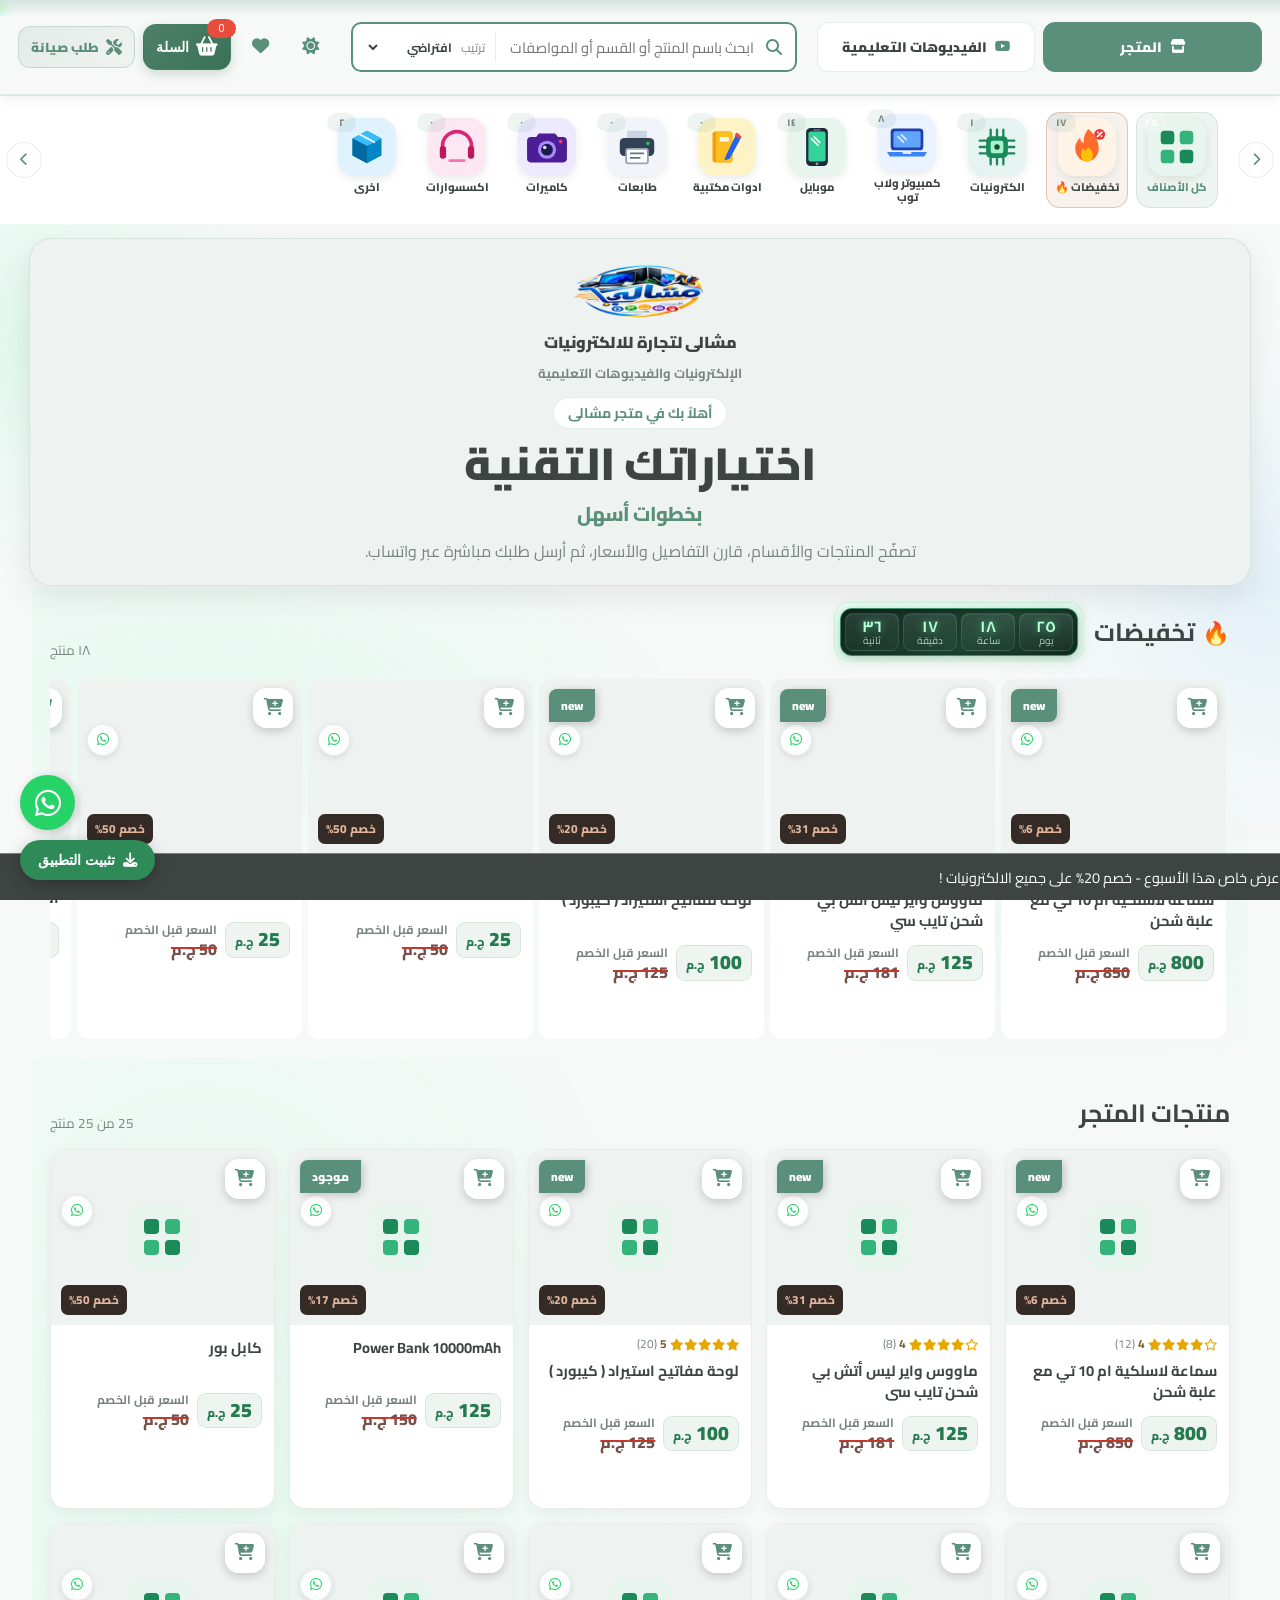
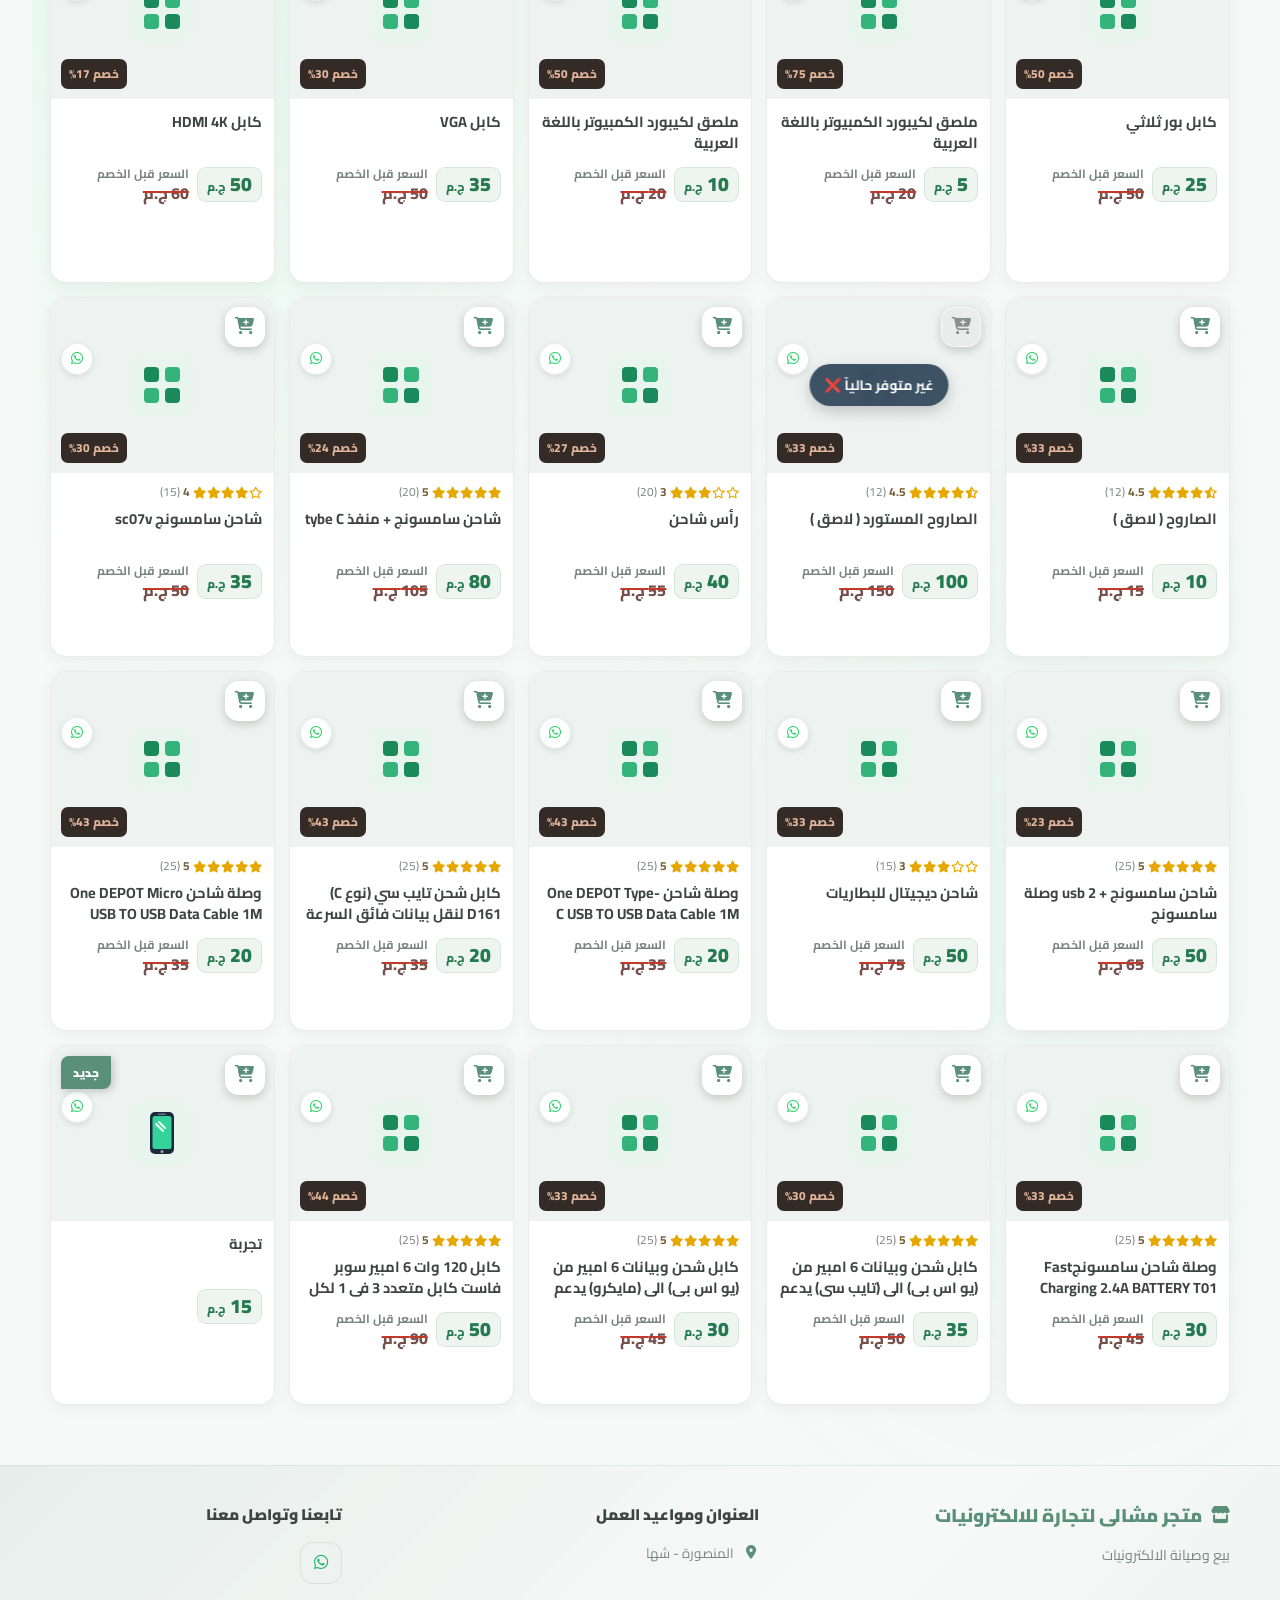
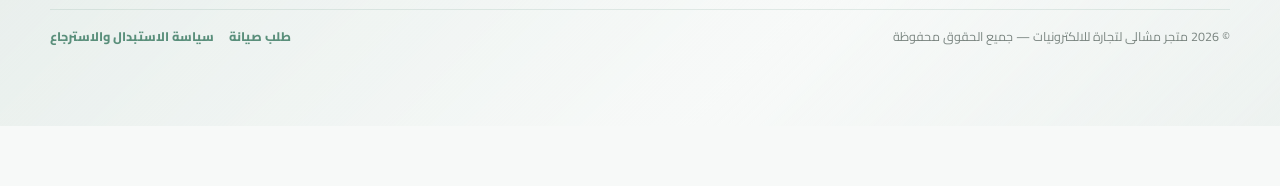
==== commit 5bd27b65: "Add files via upload" ====
--- a/index.html
+++ b/index.html
@@ -72,7 +72,7 @@
       "telephone": "+201551831308",
       "priceRange": "ج.م",
       "currenciesAccepted": "EGP",
-      "paymentAccepted": "تحويل بنكي، فودافون كاش، انستاباي",
+      "paymentAccepted": "الدفع عند الاستلام (كاش)، فودافون كاش، انستاباي",
       "address": {
         "@type": "PostalAddress",
         "streetAddress": "شها",
@@ -277,8 +277,10 @@
             <div id="product-order-summary" class="product-order-summary"></div>
             <div class="store-customer-fields">
                 <label>الاسم الكامل<input type="text" name="name" data-customer-field="name" autocomplete="name" required maxlength="100"></label>
-                <label>رقم الهاتف<input type="tel" name="phone" data-customer-field="phone" autocomplete="tel" inputmode="tel" required maxlength="25"></label>
-                <label class="store-field-wide">العنوان بالتفصيل<textarea name="address" data-customer-field="address" autocomplete="street-address" rows="3" required maxlength="500"></textarea></label>
+                <label>رقم الهاتف الأساسي<input type="tel" name="phone" data-customer-field="phone" autocomplete="tel" inputmode="tel" required maxlength="25"></label>
+                <label class="store-field-wide" data-cash-field hidden>المحافظة / المدينة<input type="text" name="city" data-customer-field="city" autocomplete="address-level2" maxlength="80" placeholder="مثال: الدقهلية - المنصورة"></label>
+                <label class="store-field-wide">العنوان بالتفصيل<textarea name="address" data-customer-field="address" autocomplete="street-address" rows="3" required maxlength="500" placeholder="الشارع، رقم العقار، الدور، علامة مميزة"></textarea></label>
+                <label class="store-field-wide" data-cash-field hidden>ملاحظات التوصيل (اختياري)<textarea name="notes" data-customer-field="notes" rows="2" maxlength="300" placeholder="أي تفاصيل تساعد المندوب (الوقت المناسب، الدور، …)"></textarea></label>
                 <label class="store-remember-customer"><input type="checkbox" data-remember-customer> تذكر بياناتي على هذا الجهاز</label>
             </div>
             <div class="store-form-payment-summary"><strong>طريقة الدفع:</strong> <span id="product-order-payment"></span></div>
@@ -362,7 +364,7 @@
                 <p id="cart-payment-prompt" style="margin:0 0 7px; font-size:.8rem; color:var(--text-light);">طريقة الدفع المفضلة</p>
                 <div class="cart-payment-options">
                     <button class="cart-payment-option active" type="button" aria-pressed="true" aria-expanded="false" onclick="togglePayment('cash', this)">
-                        <i class="fas fa-university" style="font-size:0.8rem;"></i> <span id="payment-cash-label">تحويل بنكي</span>
+                        <i class="fas fa-money-bill-wave" style="font-size:0.8rem;"></i> <span id="payment-cash-label">الدفع عند الاستلام</span>
                     </button>
                     <button class="cart-payment-option" type="button" aria-pressed="false" aria-expanded="false" onclick="togglePayment('vodafone', this)">
                         <i class="fas fa-mobile-alt" style="font-size:0.8rem;"></i> <span id="payment-vodafone-label">فودافون كاش</span>
@@ -373,11 +375,11 @@
                 </div>
             </div>
 
-            <!-- معلومات الدفع -->
-            <div id="bank-info" class="cart-payment-details" hidden>
-                <p>التحويل البنكي:</p>
-                <b>اسم البنك: <span id="bank-name-display">—</span></b>
-                <b>رقم الحساب: <span id="bank-account-display">—</span></b>
+            <!-- ملاحظة الدفع عند الاستلام: لا تُعرض أي بيانات بنكية مع هذه الطريقة -->
+            <div id="cash-info" class="cart-payment-details" hidden>
+                <p>الدفع عند الاستلام:</p>
+                <b>تدفع نقداً للمندوب عند استلام الطلب.</b>
+                <span id="payment-cash-note" class="cart-payment-note"></span>
             </div>
             <div id="vodafone-info" style="display:none; background:#fff5f5; border:1px solid var(--primary); color:#c0392b; padding:8px; border-radius:6px; font-size:0.8rem; text-align:center; margin-bottom:10px;">
                 <p style="margin:0 0 3px 0; font-weight:bold; font-size:0.75rem;">رقم فودافون:</p>
--- a/style.css
+++ b/style.css
@@ -2036,6 +2036,9 @@
 .cart-payment-details[hidden] { display: none; }
 .cart-payment-details p { margin: 0 0 5px; font-weight: 800; }
 .cart-payment-details b { display: block; margin-top: 3px; overflow-wrap: anywhere; }
+.cart-payment-note { display: block; margin-top: 5px; color: var(--text-light); font-size: .72rem; font-weight: 700; }
+.cart-payment-note:empty { display: none; }
+.store-customer-fields [data-cash-field][hidden] { display: none; }
 .cart-checkout-btn { display: flex; width: 100%; min-height: 50px; align-items: center; justify-content: center; gap: 9px; margin: 0 0 7px; border: 0; border-radius: 11px; background: #218c55; color: #fff; font: inherit; font-size: .97rem; font-weight: 800; cursor: pointer; transition: background-color .2s ease; }
 .cart-checkout-btn:hover { background: #197747; }
 .cart-checkout-btn i { font-size: 1.2rem; }
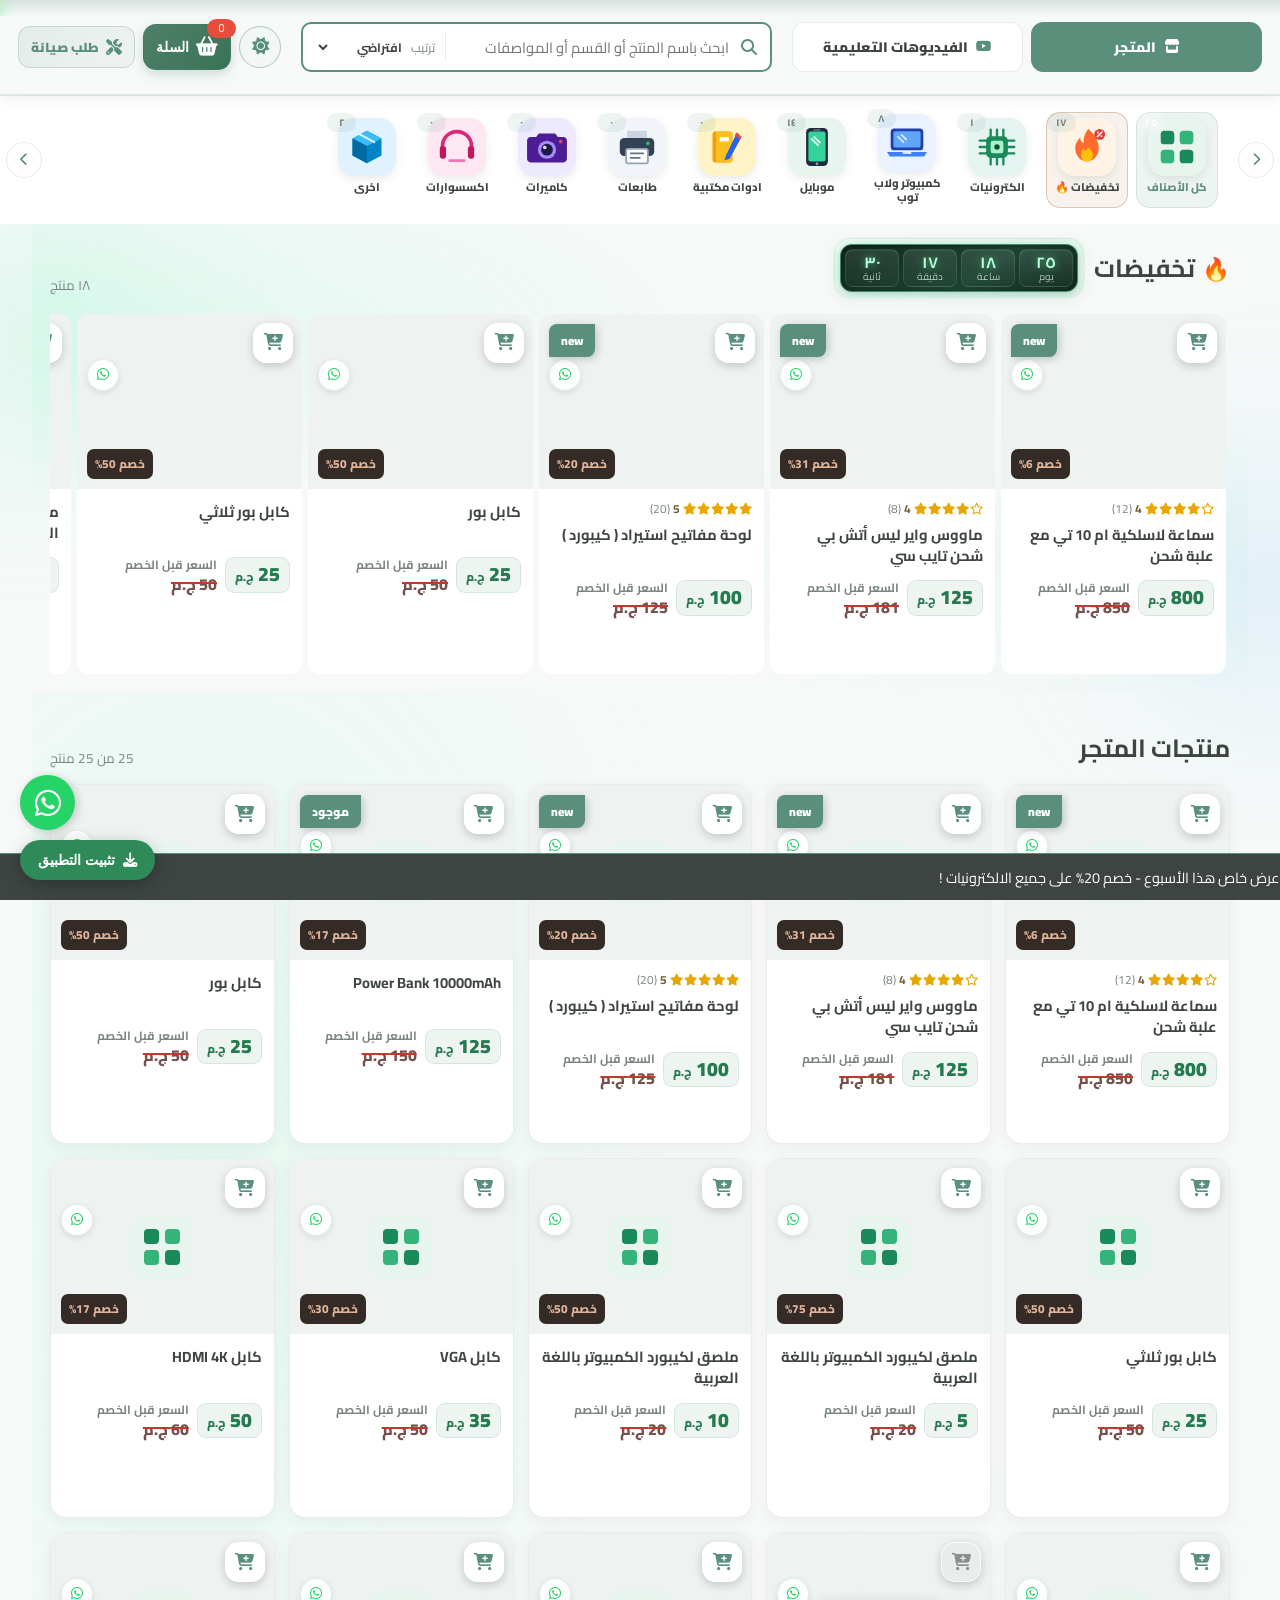
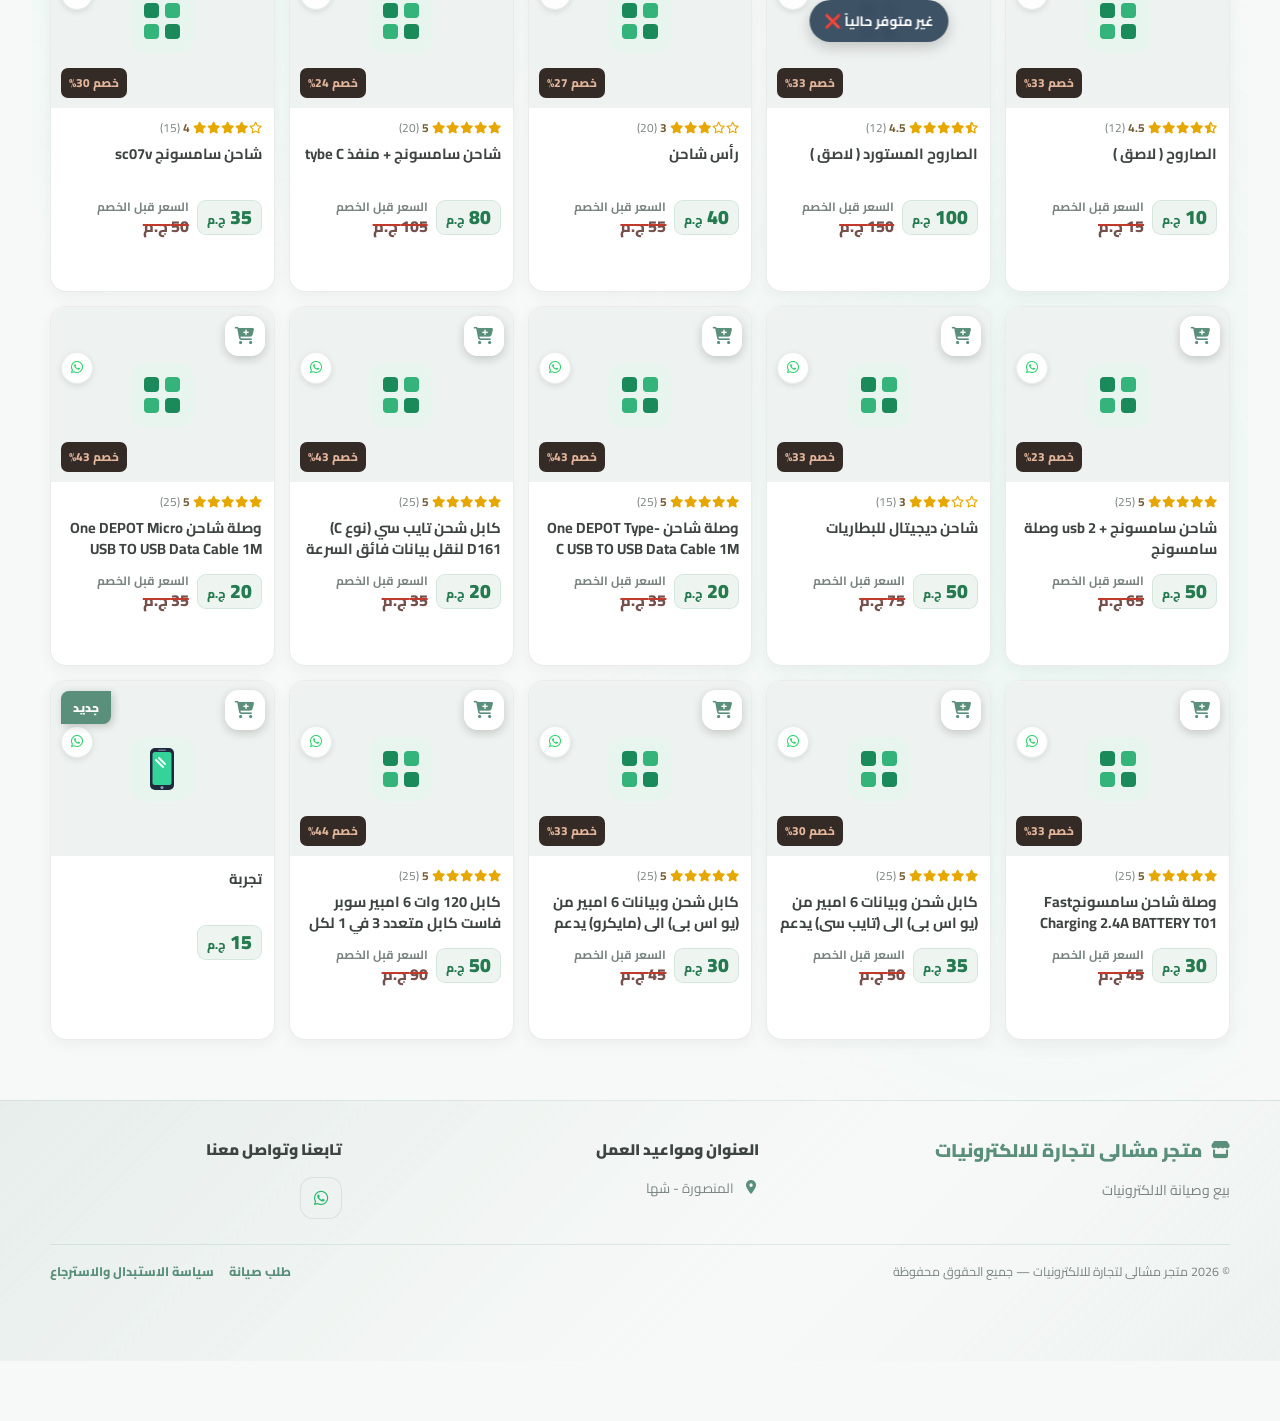
==== commit f95dd357: "Add files via upload" ====
--- a/index.html
+++ b/index.html
@@ -132,20 +132,17 @@
                 <div class="market-theme-wrap">
                     <button class="market-icon-button" type="button" onclick="toggleThemeMenu(event)" aria-label="تغيير المظهر"><i id="theme-icon" class="fas fa-moon"></i></button>
                     <div id="theme-menu" class="market-theme-menu">
-                        <button onclick="setTheme('dark', event)" title="داكن هادئ"><i class="fas fa-moon"></i></button>
-                        <button onclick="setTheme('light', event)" title="فاتح"><i class="fas fa-sun"></i></button>
-                        <button onclick="setTheme('white', event)" title="أبيض"><i class="fas fa-circle"></i></button>
-                        <button onclick="setTheme('neon', event)" title="نيون"><i class="fas fa-bolt"></i></button>
-                        <button onclick="setTheme('gold', event)" title="ذهبي"><i class="fas fa-crown"></i></button>
-                        <button onclick="setTheme('ocean', event)" title="أزرق"><i class="fas fa-water"></i></button>
-                        <button onclick="setTheme('rose', event)" title="وردي"><i class="fas fa-heart"></i></button>
-                        <button onclick="setTheme('mint', event)" title="نعناعي"><i class="fas fa-leaf"></i></button>
-                    </div>
-                </div>
-                <button class="market-icon-button market-badge-button" type="button" onclick="showWishlist()" aria-label="المفضلة" title="المفضلة" id="wishlist-open-btn">
-                    <i class="fas fa-heart" aria-hidden="true"></i><span id="wishlist-badge" class="market-badge" style="display: none;">0</span>
-                </button>
-                <button class="market-icon-button market-badge-button market-cart-button" type="button" onclick="toggleCart(true)" aria-label="سلة المشتريات">
+                        <button data-theme-choice="dark" onclick="setTheme('dark', event)" title="داكن هادئ"><i class="fas fa-moon"></i></button>
+                        <button data-theme-choice="light" onclick="setTheme('light', event)" title="فاتح"><i class="fas fa-sun"></i></button>
+                        <button data-theme-choice="white" onclick="setTheme('white', event)" title="أبيض"><i class="fas fa-circle"></i></button>
+                        <button data-theme-choice="neon" onclick="setTheme('neon', event)" title="نيون"><i class="fas fa-bolt"></i></button>
+                        <button data-theme-choice="gold" onclick="setTheme('gold', event)" title="ذهبي"><i class="fas fa-crown"></i></button>
+                        <button data-theme-choice="ocean" onclick="setTheme('ocean', event)" title="أزرق"><i class="fas fa-water"></i></button>
+                        <button data-theme-choice="rose" onclick="setTheme('rose', event)" title="وردي"><i class="fas fa-heart"></i></button>
+                        <button data-theme-choice="mint" onclick="setTheme('mint', event)" title="نعناعي"><i class="fas fa-leaf"></i></button>
+                    </div>
+                </div>
+                <button class="market-icon-button market-badge-button market-cart-button" type="button" onclick="window.location.href='cart.html'" aria-label="سلة المشتريات">
                     <i class="fas fa-shopping-basket"></i><span class="market-cart-label">السلة</span><span id="cart-badge" class="market-badge">0</span>
                 </button>
                 <button id="maintenance-open-btn" class="maintenance-open-btn" type="button" onclick="openMaintenanceRequest()" hidden>
@@ -328,7 +325,7 @@
             <i class="fas fa-fire" aria-hidden="true"></i>
             <span id="mobile-nav-offers-label">التخفيضات</span>
         </button>
-        <button class="mobile-nav-item" type="button" data-nav="cart" onclick="toggleCartFromNav()" aria-label="سلة المشتريات" aria-controls="cart-sidebar" aria-expanded="false">
+        <button class="mobile-nav-item" type="button" data-nav="cart" onclick="window.location.href='cart.html'" aria-label="سلة المشتريات">
             <span class="mobile-nav-icon-wrap"><i class="fas fa-shopping-basket" aria-hidden="true"></i><span id="mobile-cart-badge" class="mobile-nav-badge" hidden>0</span></span>
             <span id="mobile-nav-cart-label">السلة</span>
         </button>
--- a/style.css
+++ b/style.css
@@ -2457,6 +2457,34 @@
     cursor: pointer;
 }
 .market-icon-button:hover { border-color: var(--border); background: var(--card-bg); }
+.market-theme-wrap .market-icon-button {
+    border-color: color-mix(in srgb, var(--theme-active-color, var(--primary)) 32%, var(--border));
+    background: color-mix(in srgb, var(--theme-active-color, var(--primary)) 8%, var(--card-bg));
+}
+.market-theme-wrap .theme-icon-pulse {
+    animation: theme-icon-pulse .45s ease both;
+}
+@keyframes theme-icon-pulse {
+    0% { transform: scale(.86) rotate(-8deg); }
+    55% { transform: scale(1.12) rotate(3deg); }
+    100% { transform: scale(1) rotate(0); }
+}
+.market-theme-menu [data-theme-choice] {
+    transition: transform .16s ease, box-shadow .16s ease, background .16s ease;
+}
+.market-theme-menu [data-theme-choice].active {
+    transform: scale(1.08);
+    box-shadow: 0 0 0 3px color-mix(in srgb, var(--theme-choice-color, var(--primary)) 24%, transparent);
+    background: color-mix(in srgb, var(--theme-choice-color, var(--primary)) 12%, var(--card-bg));
+}
+.market-theme-menu [data-theme-choice="dark"] i { color: #9bb8a7; }
+.market-theme-menu [data-theme-choice="light"] i { color: #5a8f7b; }
+.market-theme-menu [data-theme-choice="white"] i { color: #2e8b57; }
+.market-theme-menu [data-theme-choice="ocean"] i { color: #2f6f8f; }
+.market-theme-menu [data-theme-choice="rose"] i { color: #c97b84; }
+.market-theme-menu [data-theme-choice="mint"] i { color: #5b9a7e; }
+.market-theme-menu [data-theme-choice="neon"] i { color: #00D4FF; }
+.market-theme-menu [data-theme-choice="gold"] i { color: #FFD700; }
 .market-cart-button {
     width: auto;
     min-width: 76px;
@@ -3685,9 +3713,9 @@
     }
     #academy-cats::-webkit-scrollbar { display: none; }
     .academy-category-chip {
-        flex: 0 0 118px;
+        flex: 0 0 82px;
         display: grid;
-        grid-template-rows: 78px auto;
+        grid-template-rows: 58px auto;
         min-height: 112px;
         overflow: hidden;
         border: 1px solid var(--border);
@@ -3701,7 +3729,7 @@
     }
     .academy-category-chip img {
         width: 100%;
-        height: 78px;
+        height: 58px;
         display: block;
         object-fit: cover;
     }
@@ -3945,12 +3973,12 @@
             font-size: .78rem;
         }
         .academy-category-chip {
-            flex-basis: 104px;
-            grid-template-rows: 68px auto;
-            min-height: 102px;
+            flex-basis: 72px;
+            grid-template-rows: 48px auto;
+            min-height: 82px;
         }
         .academy-category-chip img {
-            height: 68px;
+            height: 48px;
         }
     }
     @media (max-width: 900px) {
@@ -4085,3 +4113,329 @@
     .academy-hero { padding: 22px 16px; margin: 14px 12px 12px; border-radius: 18px; }
     .academy-hero .academy-video-icon { width: 46px; height: 46px; }
 }
+
+/* الإبقاء على قوائم المتجر والفيديوهات فقط دون مقدمة ترحيبية */
+#store-hero,
+.store-hero,
+.store-hero-brand,
+#academy-hero,
+.academy-hero {
+    display: none !important;
+}
+
+/* صفحة السلة المستقلة */
+.standalone-cart-page { min-height: 100vh; padding-bottom: 20px; }
+.standalone-cart-header { position: sticky; }
+.standalone-cart-topbar {
+    display: grid;
+    grid-template-columns: 44px minmax(0, 1fr) 44px;
+    align-items: center;
+    max-width: 1180px;
+    min-height: 64px;
+    margin: 0 auto;
+    padding: 8px 18px;
+}
+.standalone-cart-topbar h1 {
+    display: inline-flex;
+    align-items: center;
+    justify-content: center;
+    gap: 8px;
+    margin: 0;
+    font-size: 1.05rem;
+}
+.standalone-cart-topbar h1 i { color: var(--primary); }
+.standalone-cart-back {
+    display: grid;
+    width: 40px;
+    height: 40px;
+    place-items: center;
+    border: 1px solid var(--border);
+    border-radius: 12px;
+    background: var(--card-bg);
+    color: var(--text);
+    text-decoration: none;
+}
+.standalone-cart-count {
+    justify-self: end;
+    min-width: 28px;
+    height: 28px;
+    display: grid;
+    place-items: center;
+    border-radius: 999px;
+    background: var(--primary);
+    color: #fff;
+    font-size: .78rem;
+    font-weight: 900;
+}
+.standalone-cart-main {
+    display: grid;
+    grid-template-columns: minmax(0, 1.45fr) minmax(300px, .55fr);
+    grid-template-areas:
+        "items summary"
+        "recommendations summary";
+    align-items: start;
+    gap: 16px;
+    max-width: 1180px;
+    margin: 18px auto 50px;
+    padding: 0 18px;
+}
+.standalone-cart-items-panel { grid-area: items; }
+.standalone-cart-summary { grid-area: summary; }
+.standalone-recommendations { grid-area: recommendations; }
+.standalone-cart-items-panel,
+.standalone-cart-summary,
+.standalone-recommendations {
+    border: 1px solid var(--border);
+    border-radius: 18px;
+    background: var(--card-bg);
+    box-shadow: 0 7px 22px rgba(35,57,45,.06);
+}
+.standalone-cart-items-panel,
+.standalone-cart-summary { padding: 14px; }
+.standalone-cart-panel-heading {
+    display: flex;
+    align-items: center;
+    justify-content: space-between;
+    gap: 10px;
+    margin-bottom: 12px;
+}
+.standalone-cart-panel-heading h2,
+.standalone-cart-summary h2 {
+    margin: 0;
+    font-size: 1rem;
+}
+.standalone-cart-clear {
+    border: 0;
+    background: transparent;
+    color: #c64b4b;
+    font: inherit;
+    font-size: .78rem;
+    font-weight: 800;
+    cursor: pointer;
+}
+.standalone-cart-items { display: grid; gap: 9px; }
+.standalone-cart-item {
+    display: grid;
+    grid-template-columns: 82px minmax(0, 1fr) auto;
+    align-items: center;
+    gap: 10px;
+    min-height: 100px;
+    padding: 9px;
+    border: 1px solid var(--border);
+    border-radius: 13px;
+    background: var(--bg);
+}
+.standalone-cart-item img {
+    width: 82px;
+    height: 82px;
+    border-radius: 10px;
+    object-fit: contain;
+    background: #fff;
+}
+.standalone-cart-item-info { display: grid; gap: 4px; min-width: 0; }
+.standalone-cart-item-info strong { font-size: .9rem; }
+.standalone-cart-item-info span { color: var(--text-light); font-size: .74rem; }
+.standalone-cart-item-info b { color: var(--primary); font-size: .9rem; }
+.standalone-cart-item-actions {
+    display: grid;
+    grid-template-columns: 34px 32px 34px;
+    align-items: center;
+    gap: 4px;
+    text-align: center;
+}
+.standalone-cart-item-actions button {
+    width: 34px;
+    height: 34px;
+    border: 1px solid var(--border);
+    border-radius: 9px;
+    background: var(--card-bg);
+    color: var(--primary);
+    cursor: pointer;
+}
+.standalone-cart-item-actions .standalone-cart-remove {
+    grid-column: 1 / -1;
+    width: 100%;
+    margin-top: 4px;
+    color: #c64b4b;
+}
+.standalone-cart-empty {
+    display: grid;
+    place-items: center;
+    min-height: 260px;
+    text-align: center;
+    color: var(--text-light);
+}
+.standalone-cart-empty i { color: var(--primary); font-size: 3rem; }
+.standalone-cart-empty h3 { margin: 12px 0 2px; color: var(--text); }
+.standalone-cart-empty p { margin: 0 0 12px; font-size: .82rem; }
+.standalone-cart-empty a {
+    min-height: 40px;
+    display: inline-flex;
+    align-items: center;
+    padding: 0 18px;
+    border-radius: 10px;
+    background: var(--primary);
+    color: #fff;
+    text-decoration: none;
+    font-size: .82rem;
+    font-weight: 900;
+}
+.standalone-cart-summary { position: sticky; top: 82px; }
+.standalone-payment-options { display: grid; grid-template-columns: repeat(3, minmax(0, 1fr)); gap: 6px; margin-top: 12px; }
+.standalone-payment-option {
+    min-height: 68px;
+    display: grid;
+    place-items: center;
+    gap: 4px;
+    border: 1px solid var(--border);
+    border-radius: 10px;
+    background: var(--bg);
+    color: var(--text-light);
+    font: inherit;
+    font-size: .68rem;
+    cursor: pointer;
+}
+.standalone-payment-option i { color: var(--primary); font-size: 1rem; }
+.standalone-payment-option.active { border-color: var(--primary); background: color-mix(in srgb, var(--primary) 10%, var(--card-bg)); color: var(--text); }
+.standalone-payment-detail {
+    display: flex;
+    align-items: center;
+    gap: 9px;
+    min-height: 56px;
+    margin-top: 8px;
+    padding: 8px 10px;
+    border-radius: 10px;
+    background: var(--bg);
+    color: var(--text-light);
+}
+.standalone-payment-detail i { color: var(--primary); }
+.standalone-payment-detail div { display: grid; gap: 2px; font-size: .72rem; }
+.standalone-payment-detail strong { color: var(--text); }
+.standalone-coupon { display: grid; gap: 5px; margin-top: 10px; }
+.standalone-coupon label { font-size: .78rem; font-weight: 800; }
+.standalone-coupon > div { display: grid; grid-template-columns: minmax(0, 1fr) auto; gap: 6px; }
+.standalone-coupon input,
+.standalone-checkout-form input,
+.standalone-checkout-form textarea {
+    width: 100%;
+    box-sizing: border-box;
+    border: 1px solid var(--border);
+    border-radius: 9px;
+    background: var(--bg);
+    color: var(--text);
+    font: inherit;
+}
+.standalone-coupon input { min-height: 40px; padding: 7px 9px; }
+.standalone-coupon button {
+    min-height: 40px;
+    border: 0;
+    border-radius: 9px;
+    background: var(--primary);
+    color: #fff;
+    font: inherit;
+    font-size: .76rem;
+    font-weight: 900;
+}
+.standalone-coupon p { min-height: 1.2em; margin: 0; color: var(--text-light); font-size: .68rem; }
+.standalone-cart-totals { display: grid; gap: 7px; margin: 8px 0 12px; }
+.standalone-cart-totals > div { display: flex; justify-content: space-between; gap: 10px; color: var(--text-light); font-size: .78rem; }
+.standalone-cart-totals .standalone-discount { color: #27845a; }
+.standalone-cart-totals .standalone-grand-total {
+    align-items: center;
+    padding-top: 9px;
+    border-top: 1px solid var(--border);
+    color: var(--text);
+    font-size: .88rem;
+    font-weight: 900;
+}
+.standalone-grand-total strong { color: var(--primary); font-size: 1.18rem; }
+.standalone-grand-total small { color: var(--text-light); font-size: .66rem; }
+.standalone-checkout-form { display: grid; grid-template-columns: repeat(2, minmax(0, 1fr)); gap: 8px; }
+.standalone-checkout-form label { display: grid; gap: 5px; font-size: .72rem; font-weight: 800; }
+.standalone-checkout-form input { height: 42px; padding: 7px 9px; }
+.standalone-checkout-form textarea { min-height: 68px; padding: 8px 9px; resize: vertical; }
+.standalone-field-wide,
+.standalone-remember-customer,
+.standalone-checkout-submit { grid-column: 1 / -1; }
+.standalone-remember-customer { display: flex !important; align-items: center; gap: 7px; color: var(--text-light); }
+.standalone-remember-customer input { width: 16px; height: 16px; }
+.standalone-checkout-submit {
+    min-height: 48px;
+    border: 0;
+    border-radius: 10px;
+    background: #218c55;
+    color: #fff;
+    font: inherit;
+    font-size: .84rem;
+    font-weight: 900;
+    cursor: pointer;
+}
+.standalone-recommendations { position: relative; z-index: 1; margin-top: 2px; padding: 14px; }
+.standalone-recommendations-grid {
+    display: grid;
+    grid-template-columns: repeat(4, minmax(0, 1fr));
+    gap: 9px;
+}
+.standalone-recommendation-card {
+    display: grid;
+    grid-template-rows: 145px auto auto auto;
+    gap: 6px;
+    min-width: 0;
+    padding: 8px;
+    border: 1px solid var(--border);
+    border-radius: 12px;
+    background: var(--bg);
+    cursor: default;
+}
+.standalone-recommendation-card img { width: 100%; height: 145px; border-radius: 9px; object-fit: contain; background: #fff; }
+.standalone-recommendation-card strong { overflow: hidden; font-size: .78rem; text-overflow: ellipsis; white-space: nowrap; }
+.standalone-recommendation-card > span { color: var(--primary); font-size: .78rem; font-weight: 900; }
+.standalone-recommendation-card button {
+    min-height: 38px;
+    border: 0;
+    border-radius: 9px;
+    background: var(--primary);
+    color: #fff;
+    font: inherit;
+    font-size: .72rem;
+    font-weight: 900;
+}
+.standalone-recommendations-empty { margin: 0; color: var(--text-light); }
+.standalone-cart-nav { display: none; }
+
+@media (max-width: 900px) {
+    .standalone-cart-page { padding-bottom: calc(78px + env(safe-area-inset-bottom)); }
+    .standalone-cart-header { position: sticky; }
+    .standalone-cart-main {
+        grid-template-columns: minmax(0, 1fr);
+        grid-template-areas:
+            "items"
+            "recommendations"
+            "summary";
+        margin: 10px auto 20px;
+        padding: 0 10px;
+    }
+    .standalone-cart-summary { position: static; }
+    .standalone-recommendations { grid-column: auto; }
+    .standalone-recommendations-grid { grid-template-columns: repeat(2, minmax(0, 1fr)); }
+    .standalone-recommendation-card { grid-template-rows: 130px auto auto auto; }
+    .standalone-recommendation-card img { height: 130px; }
+    .standalone-cart-nav { display: grid; }
+}
+@media (max-width: 480px) {
+    .standalone-cart-topbar { min-height: 56px; padding: 6px 10px; }
+    .standalone-cart-topbar h1 { font-size: .92rem; }
+    .standalone-cart-item { grid-template-columns: 72px minmax(0, 1fr); }
+    .standalone-cart-item img { width: 72px; height: 72px; }
+    .standalone-cart-item-actions { grid-column: 1 / -1; grid-template-columns: 34px 34px 34px 1fr; justify-content: start; }
+    .standalone-cart-item-actions .standalone-cart-remove { grid-column: auto; width: 34px; margin: 0 0 0 auto; }
+    .standalone-payment-options { gap: 4px; }
+    .standalone-payment-option { min-height: 62px; font-size: .62rem; }
+    .standalone-checkout-form { grid-template-columns: minmax(0, 1fr); }
+    .standalone-field-wide,
+    .standalone-remember-customer,
+    .standalone-checkout-submit { grid-column: auto; }
+    .standalone-recommendations-grid { gap: 7px; }
+    .standalone-recommendation-card { grid-template-rows: 112px auto auto auto; }
+    .standalone-recommendation-card img { height: 112px; }
+}
